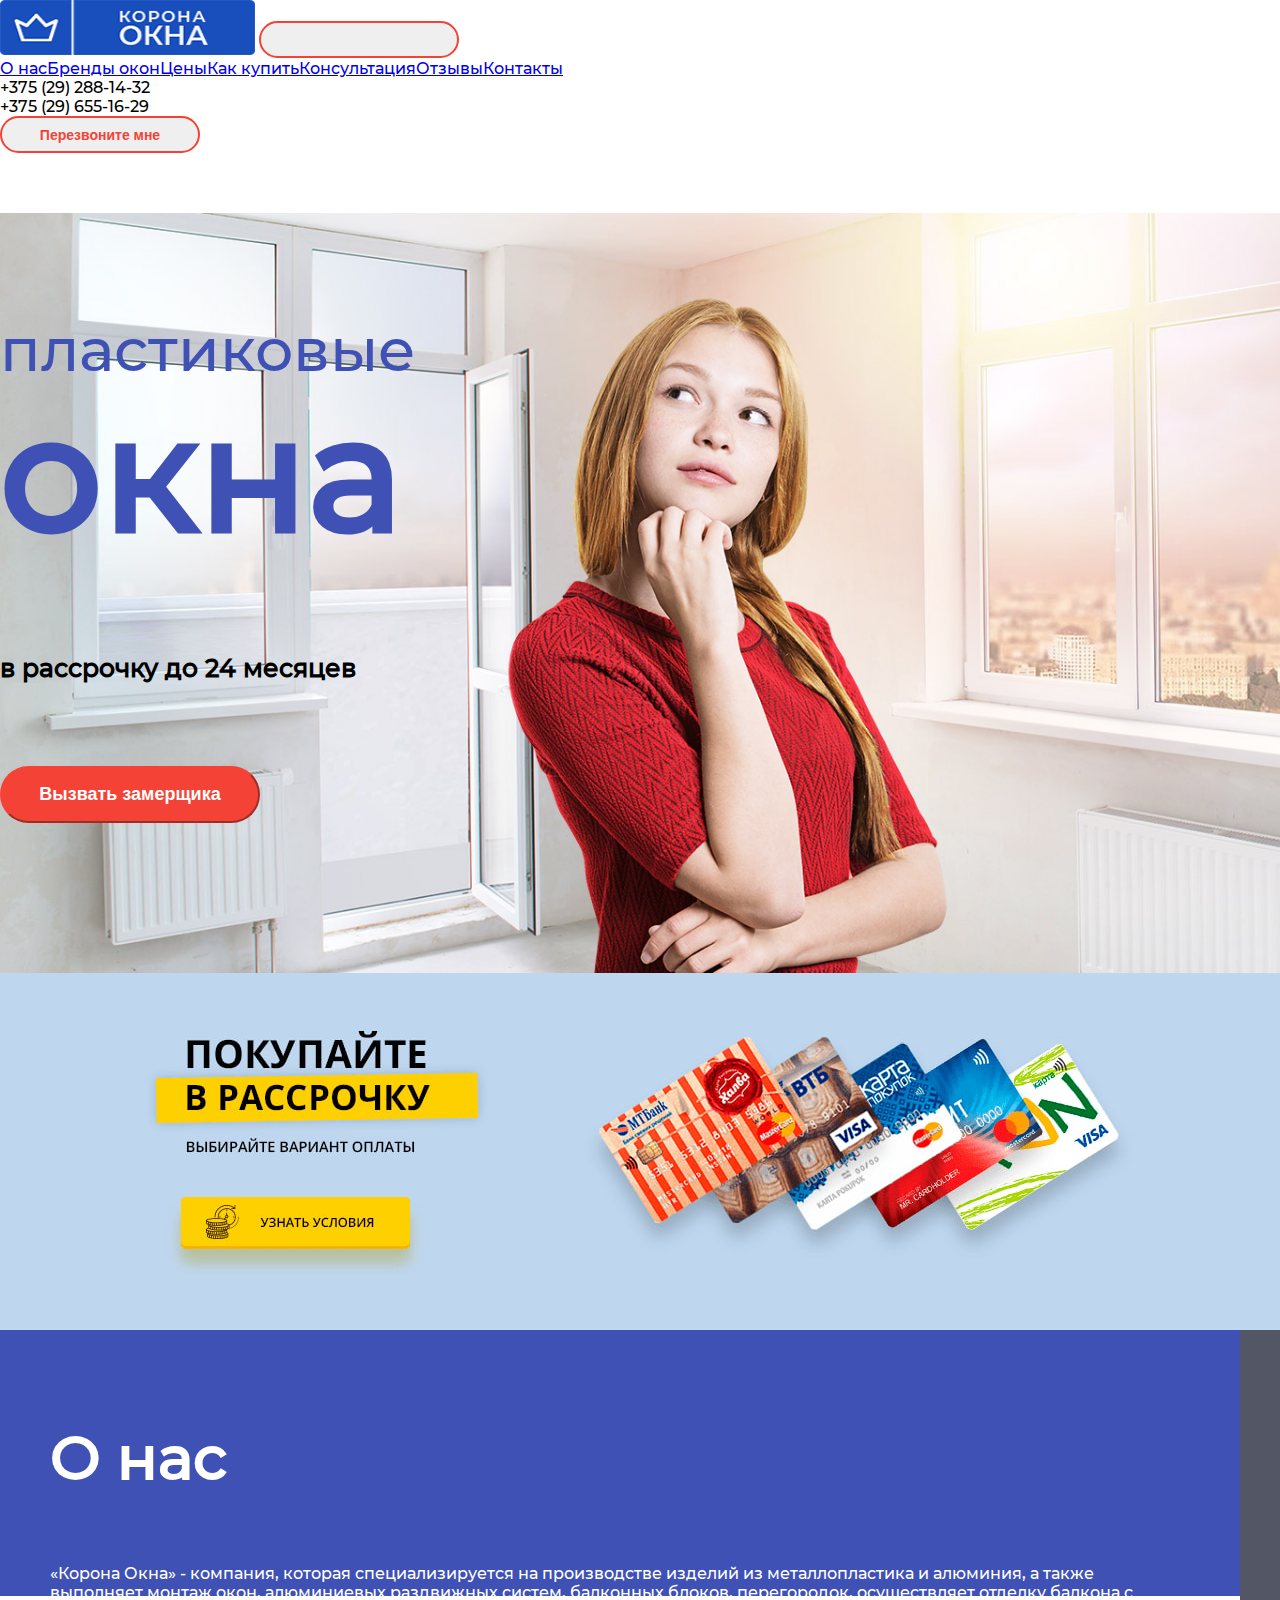
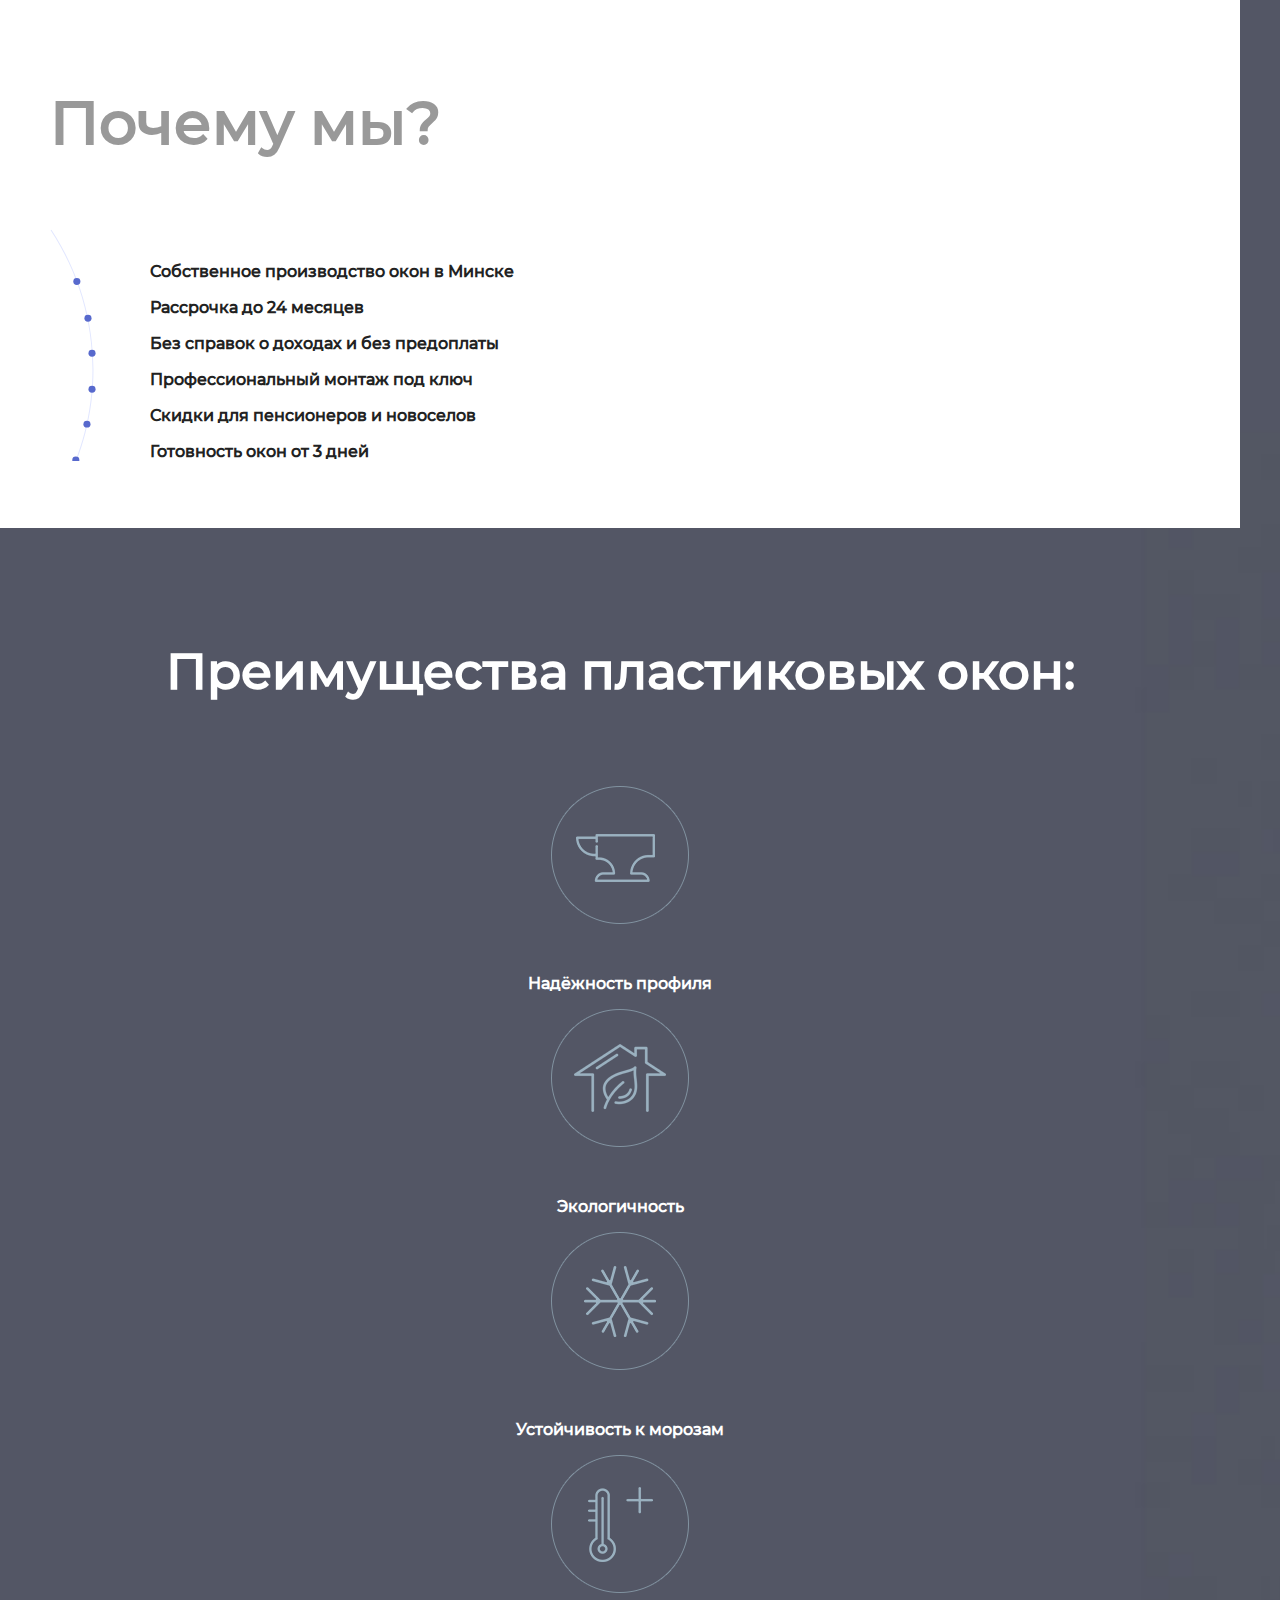
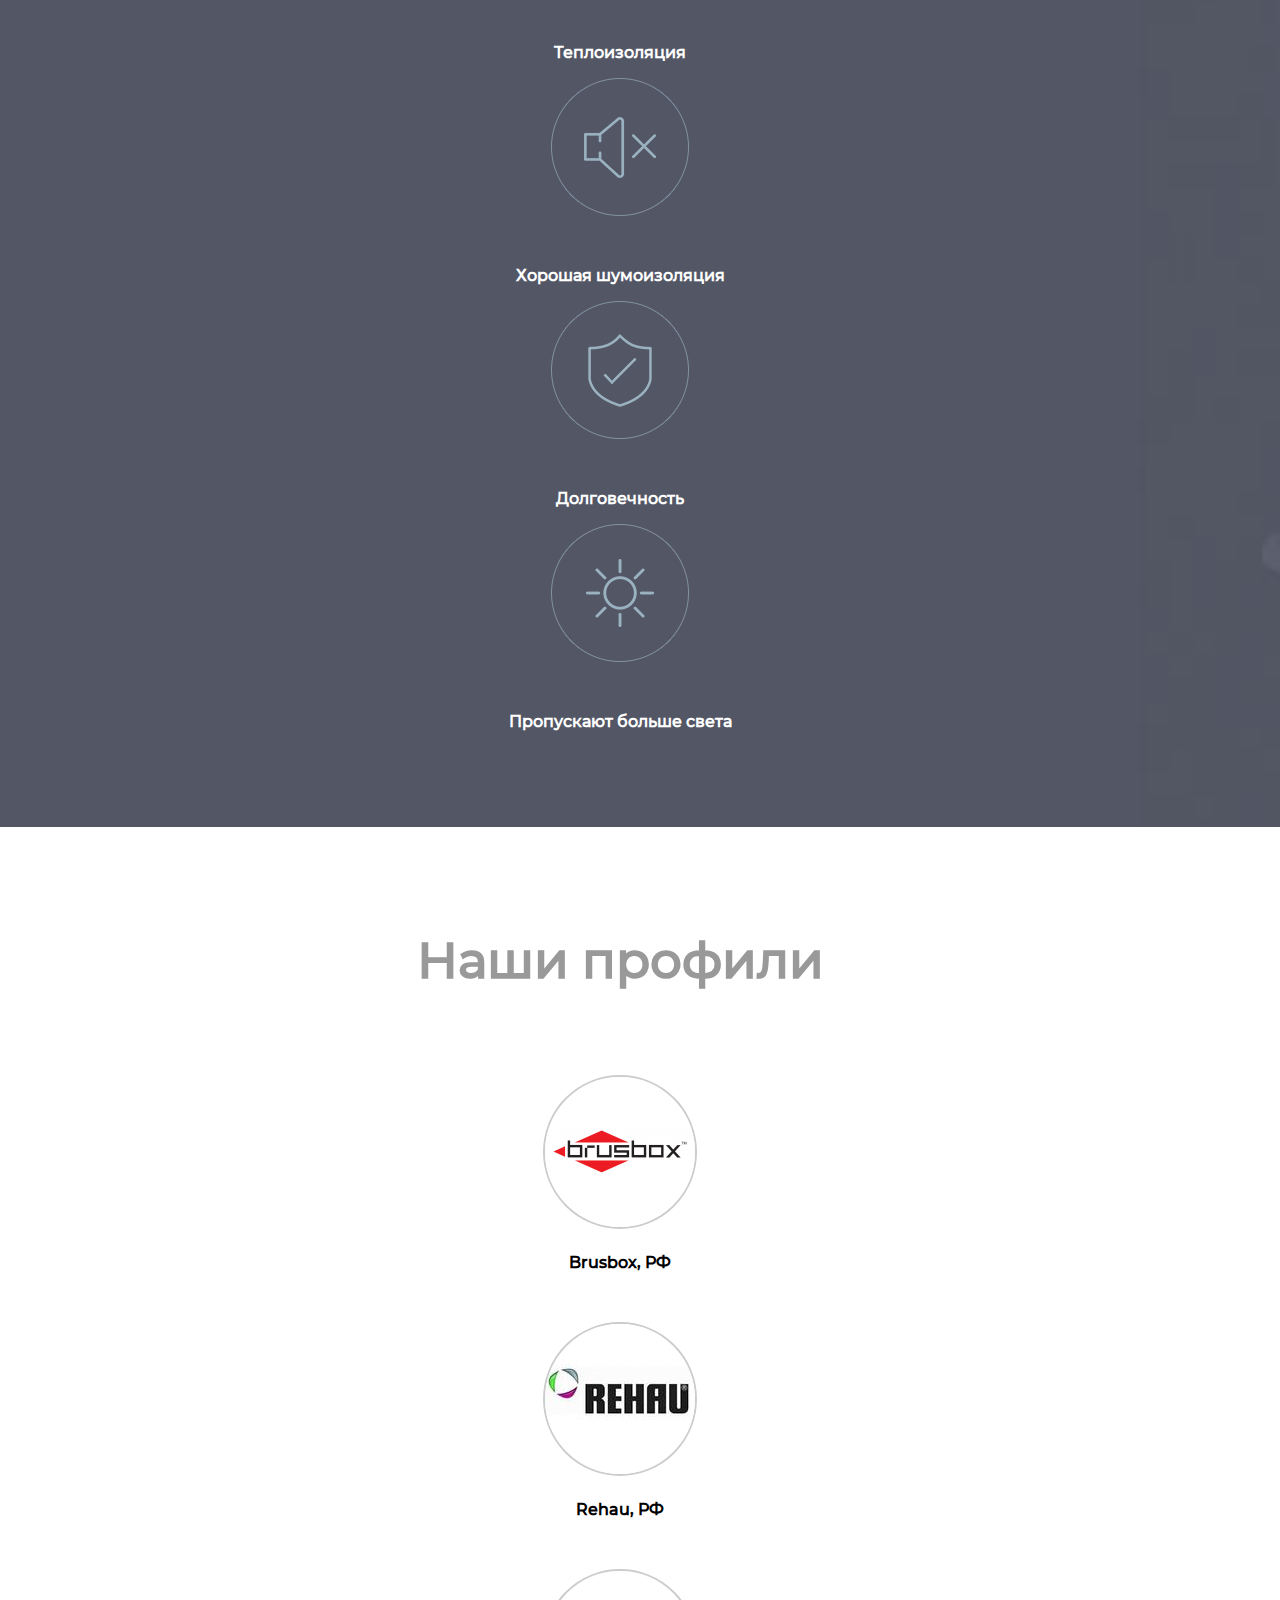
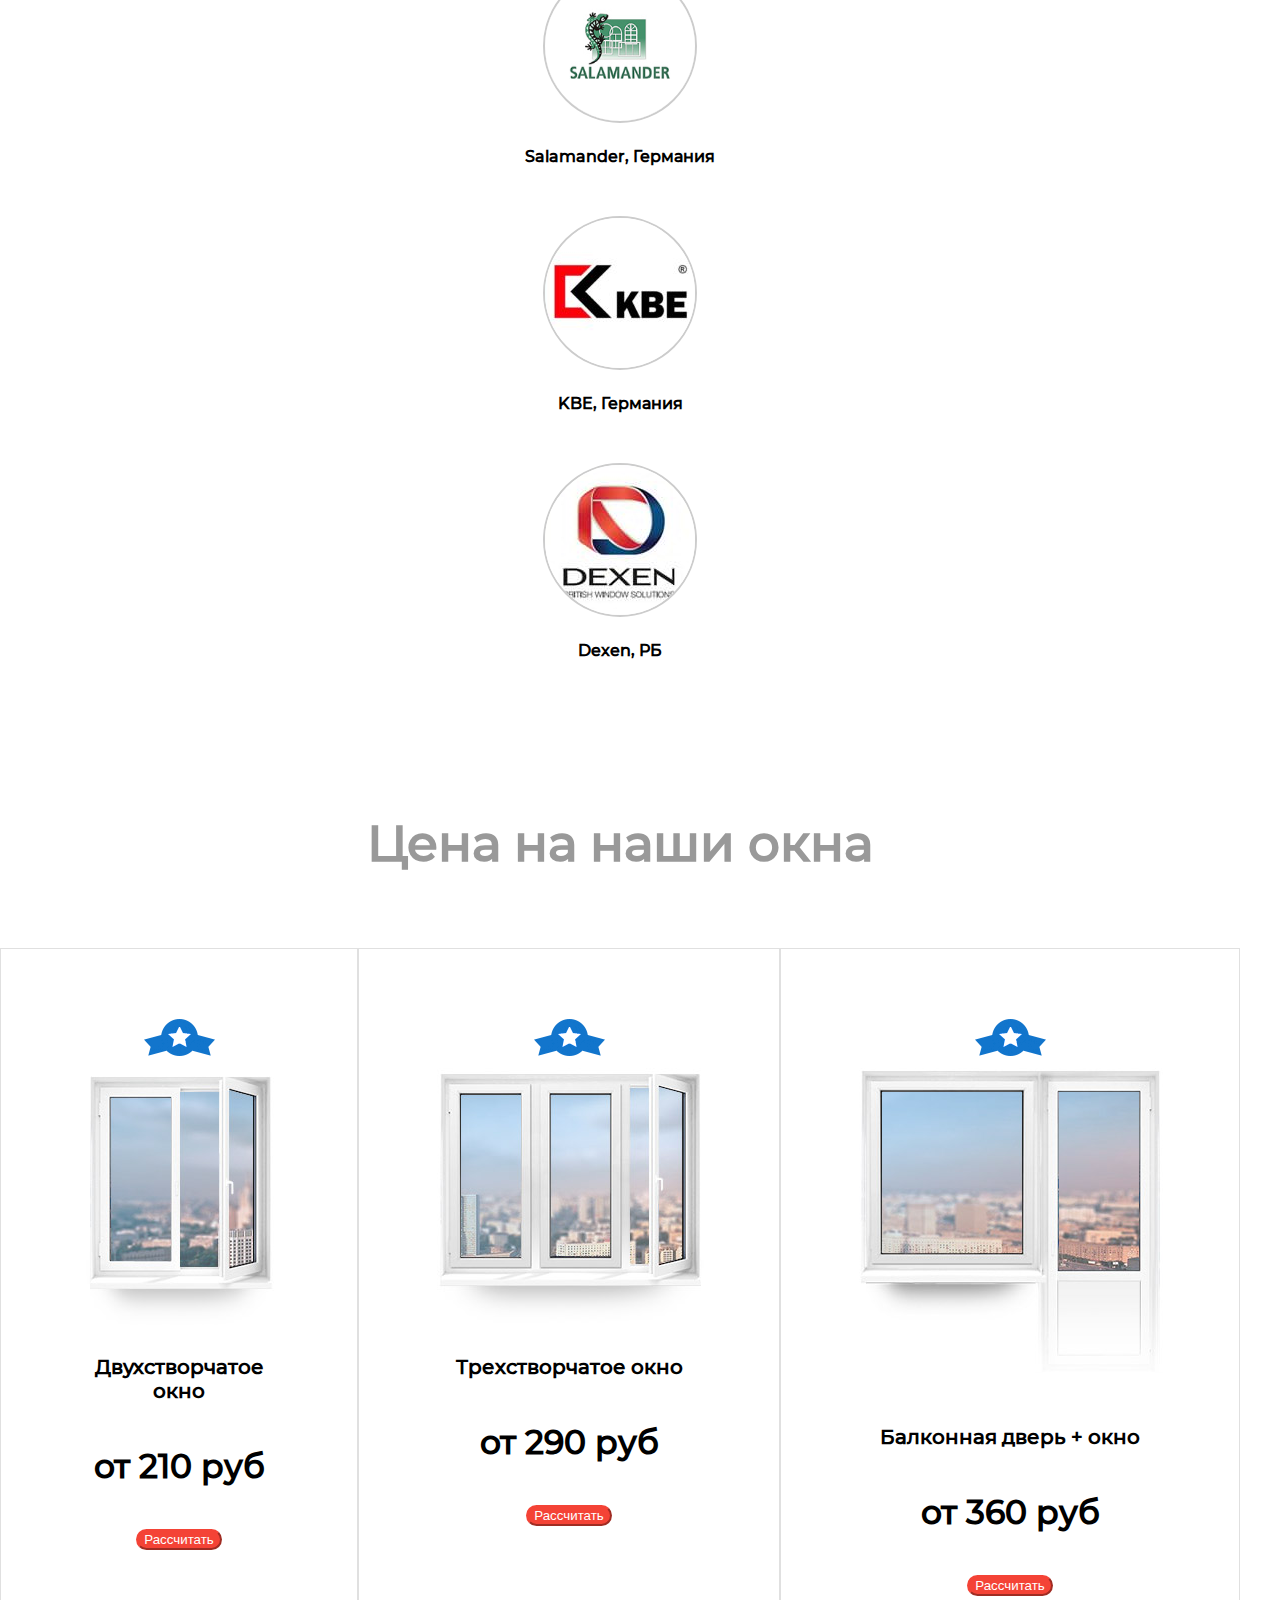
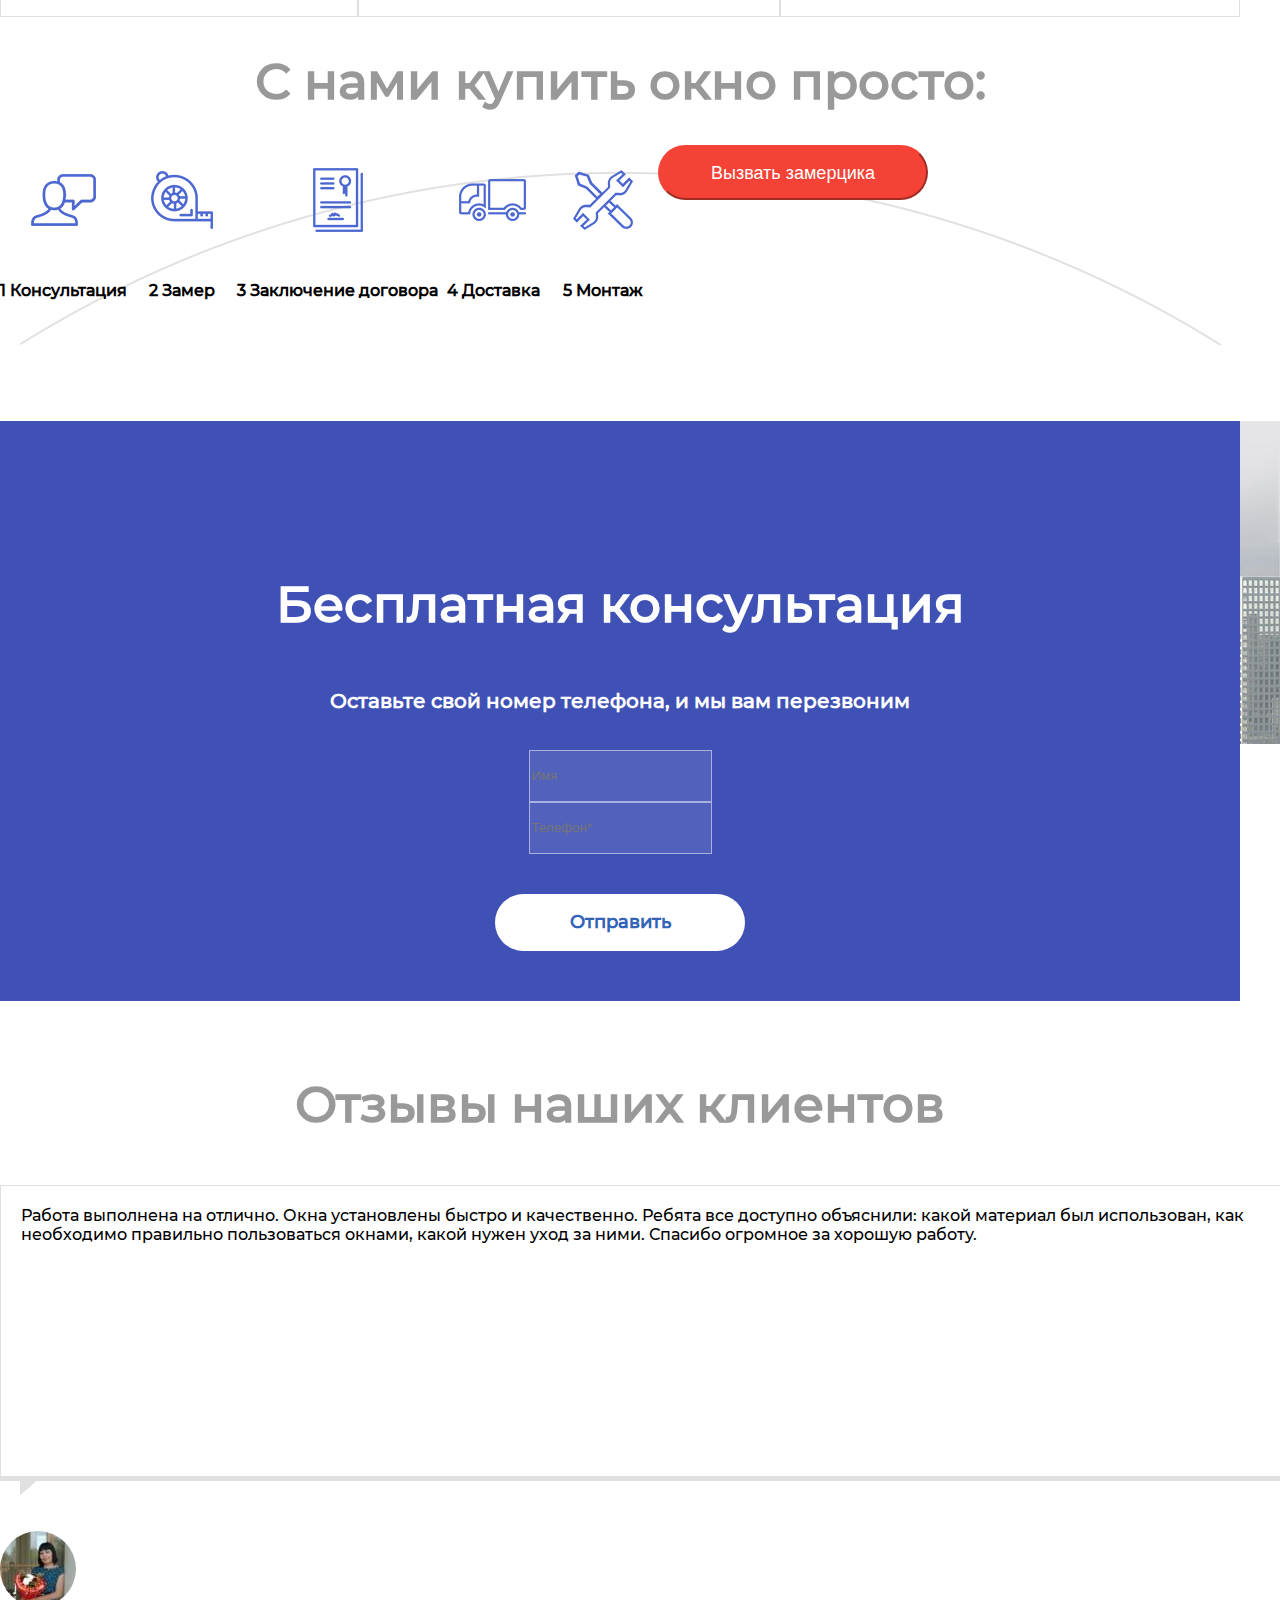
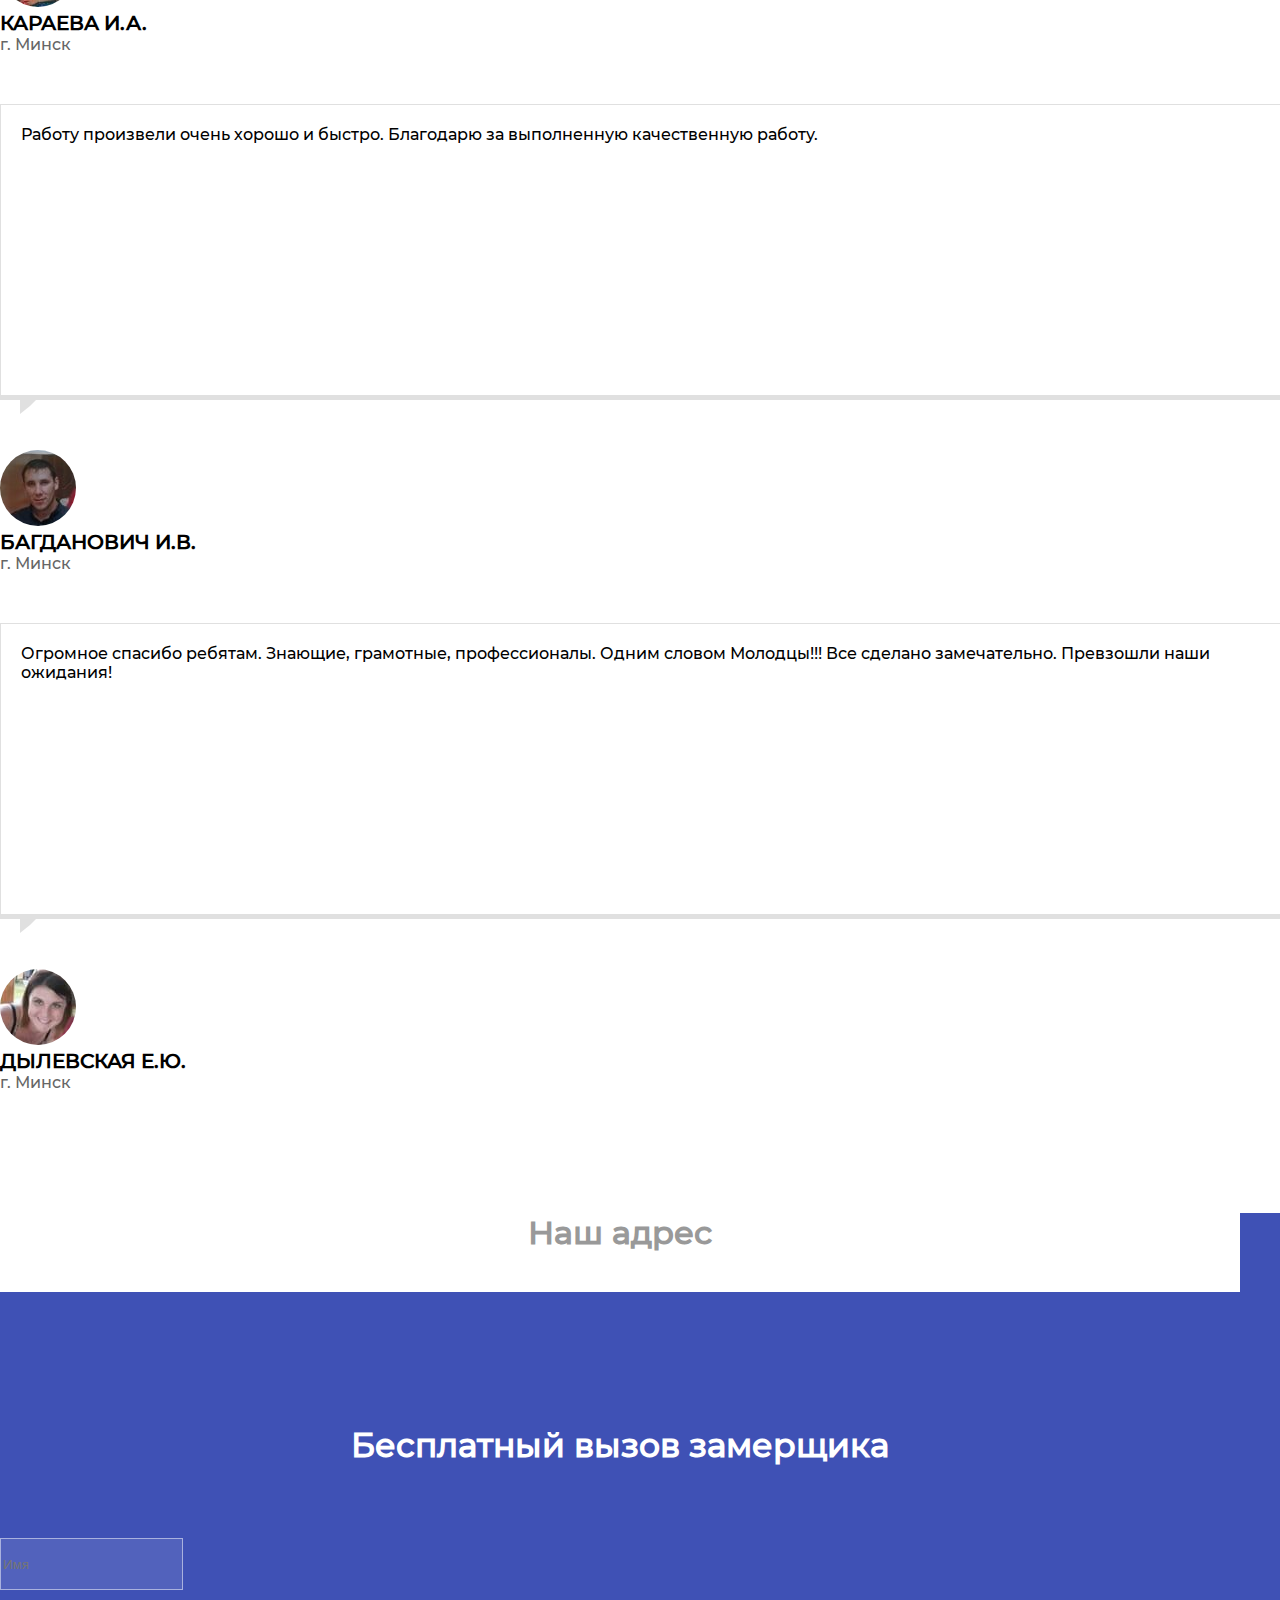
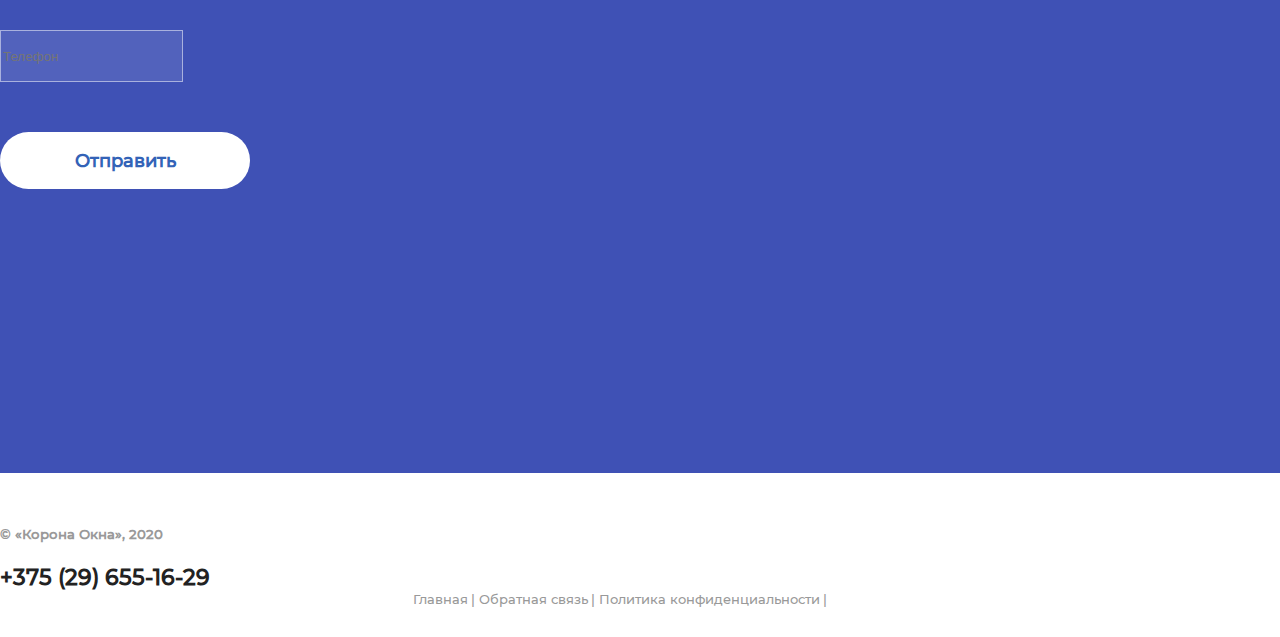
==== index.html @ e0714b8b "Добавил некоторые стили , поправил мобилку" ====
<!doctype html>
<html lang="ru">

<head>
    <!-- Required meta tags -->
    <meta charset="utf-8">
    <meta name="viewport" content="width=device-width, initial-scale=1, shrink-to-fit=no">

    <!-- Bootstrap CSS -->
    <link rel="stylesheet" href="https://stackpath.bootstrapcdn.com/bootstrap/4.5.0/css/bootstrap.min.css"
        integrity="sha384-9aIt2nRpC12Uk9gS9baDl411NQApFmC26EwAOH8WgZl5MYYxFfc+NcPb1dKGj7Sk" crossorigin="anonymous">
    <link rel="stylesheet" href="css/mainstyle.css">
    <link rel="stylesheet" href="/OwlCarousel2-2.3.4/dist/assets/owl.carousel.min.css">
    <link rel="stylesheet" href="/OwlCarousel2-2.3.4/dist/assets/owl.theme.default.min.css">
    <title>Окна ПВХ пластиковые купить в Минске в рассрочку, цены</title>
</head>

<body>
    <header class="nav_bar">
        <div class="container">
            <nav class="navbar fixed-top navbar-expand-lg navbar-light bg-light">
                <a class="navbar-brand" href="#"><img src="img/logos/header_logo.png" id="navbar_logo"></a>
                <button class="navbar-toggler" type="button" data-toggle="collapse" data-target="#navbarNavAltMarkup"
                    aria-controls="navbarNavAltMarkup" aria-expanded="false" aria-label="Toggle navigation">
                    <span class="navbar-toggler-icon"></span>
                </button>
                <div class="collapse navbar-collapse" id="navbarNavAltMarkup">
                    <div class="row navbar-nav">
                        <div class="col-md-12 nav_bar__set">
                            <a class="nav-item nav-link active" href="#">О нас</a>
                            <a class="nav-item nav-link" href="#">Бренды окон</a>
                            <a class="nav-item nav-link" href="#">Цены</a>
                            <a class="nav-item nav-link" href="#">Как купить</a>
                            <a class="nav-item nav-link" href="#">Консультация</a>
                            <a class="nav-item nav-link" href="#">Отзывы</a>
                            <a class="nav-item nav-link" href="#">Контакты</a>
                        </div>
                    </div>
                    <div class="row">
                        <div class="col-md nav_bar__tel_set">
                            <span>+375 (29) 288-14-32</span>
                            <span>+375 (29) 655-16-29</span>
                        </div>
                        <div class="col-md">
                            <button type="button" class="btn">Перезвоните мне</button>
                        </div>
                    </div>
                </div>
        </div>
        </nav>
        </div>
    </header>
    <header class="header">
        <div class="container">
            <div class="row">
                <div class="col-md-6"></div>
                <div class="col-md-6">
                    <h3>пластиковые</h3>
                    <h1>окна</h1>
                    <h4>в рассрочку до 24 месяцев</h4>
                    <button type="button" class="btn">Вызвать замерщика</button>
                </div>
            </div>
        </div>
    </header>
    <section class="cards">
        <div class="container">
            <div class="row">
                <div class="col-md-12"><img class="img-fluid" src="img/bg/cards.jpg"></div>
            </div>
        </div>
    </section>
    <section class="aboutus">
        <div class="container">
            <div class="row justify-content-center aboutus__block">
                <div class="col-md-6 aboutus__left_section">
                    <h1>О нас</h1>
                    <p>«Корона Окна» - компания, которая специализируется на производстве изделий из металлопластика и
                        алюминия, а также выполняет монтаж окон, алюминиевых раздвижных систем, балконных блоков,
                        перегородок, осуществляет отделку балкона с утеплением и крышей.</p>
                    <p>Благодаря нам установить современные оконные, дверные системы или купить балконную раму сегодня
                        доступно каждому.</p>
                    <p>Наши специалисты помогут сделать оптимальный выбор оконного профиля, разработают проект оконной
                        системы специально для вашего дома.</p>
                </div>
                <div class="col-md-6 aboutus__right_section">
                    <h1>Почему мы?</h1>
                    <ul>
                        <li>Собственное производство окон в Минске</li>
                        <li>Рассрочка до 24 месяцев</li>
                        <li>Без справок о доходах и без предоплаты</li>
                        <li>Профессиональный монтаж под ключ</li>
                        <li>Скидки для пенсионеров и новоселов</li>
                        <li>Готовность окон от 3 дней</li>
                    </ul>
                </div>
            </div>
            <h1 id="advantages_title">Преимущества пластиковых окон:</h1>
            <div class="row advantages">
                <div class="col-md"><img class="img-fluid" src="img/icons/about_us/plus-1.png">
                    <h3>Надёжность профиля</h3>
                </div>
                <div class="col-md"><img class="img-fluid" src="img/icons/about_us/plus-2.png">
                    <h3>Экологичность</h3>
                </div>
                <div class="col-md"><img class="img-fluid" src="img/icons/about_us/plus-3.png">
                    <h3>Устойчивость к морозам</h3>
                </div>
                <div class="col-md"><img class="img-fluid" src="img/icons/about_us/plus-4.png">
                    <h3>Теплоизоляция</h3>
                </div>
                <div class="col-md"><img class="img-fluid" src="img/icons/about_us/plus-5.png">
                    <h3>Хорошая шумоизоляция</h3>
                </div>
                <div class="col-md"><img class="img-fluid" src="img/icons/about_us/plus-6.png">
                    <h3>Долговечность</h3>
                </div>
                <div class="col-md"><img class="img-fluid" src="img/icons/about_us/plus-7.png">
                    <h3>Пропускают больше света</h3>
                </div>
            </div>
        </div>
    </section>
    <section class="profiles">
        <div class="container">
            <h1>Наши профили</h1>
            <div class="row profiles__logos">
                <script>
                    $(document).ready(function () {
                        $(".owl-carousel").owlCarousel();
                    });
                </script>
                <div class="col-md"><img class="img-fluid" src="img/icons/profiles/preview-logo-brusbox.png">
                    <h4>Brusbox, РФ</h4>
                </div>
                <div class="col-md"><img class="img-fluid" src="img/icons/profiles/truby-dlya-otopleniya-rehau.jpg">
                    <h4>Rehau, РФ</h4>
                </div>
                <div class="col-md"><img class="img-fluid" src="img/icons/profiles/salamander.svg">
                    <h4>Salamander, Германия</h4>
                </div>
                <div class="col-md"><img class="img-fluid" src="img/icons/profiles/kbe-logo-150x150.jpg">
                    <h4>KBE, Германия</h4>
                </div>
                <div class="col-md"><img class="img-fluid"
                        src="img/icons/profiles/20180665_1416512525100496_4392438890133192704_a.jpg">
                    <h4>Dexen, РБ</h4>
                </div>
            </div>
        </div>

    </section>
    <section class="prices">
        <div class="container">
            <h1>Цена на наши окна</h1>
            <div class="row prices__windows">
                <div class="col-md m-4"><img class="img-fluid" src="img/icons/windows/window-ico.png">
                    <img class="img-fluid" src="img/icons/windows/window-1.jpg">
                    <h4>Двухстворчатое окно</h4>
                    <h3>от 210 руб</h3>
                    <button type="button" class="btn">Рассчитать</button>
                </div>
                <div class="col-md m-4">
                    <img class="img-fluid" src="img/icons/windows/window-ico.png">
                    <img class="img-fluid" src="img/icons/windows/window-2.jpg">
                    <h4>Трехстворчатое окно</h4>
                    <h3>от 290 руб</h3>
                    <button type="button" class="btn">Рассчитать</button>
                </div>
                <div class="col-md m-4">
                    <img class="img-fluid" src="img/icons/windows/window-ico.png">
                    <img class="img-fluid" src="img/icons/windows/window-3.jpg">
                    <h4>Балконная дверь + окно</h4>
                    <h3>от 360 руб</h3>
                    <button type="button" class="btn">Рассчитать</button>
                </div>
            </div>
        </div>
    </section>
    <section class="easybuy">
        <div class="container">
            <h1>С нами купить окно просто:</h1>
            <div class="row">
                <div class="col-md"><img class="img-fluid" src="img/icons/easybuy/step-1.png">
                    <h4>1 Консультация</h4>
                </div>
                <div class="col-md"><img class="img-fluid" src="img/icons/easybuy/step-2.png">
                    <h4>2 Замер</h4>
                </div>
                <div class="col-md"><img class="img-fluid" src="img/icons/easybuy/step-3.png">
                    <h4>3 Заключение договора</h4>
                </div>
                <div class="col-md"><img class="img-fluid" src="img/icons/easybuy/step-4.png">
                    <h4>4 Доставка</h4>
                </div>
                <div class="col-md"><img class="img-fluid" src="img/icons/easybuy/step-5.png">
                    <h4>5 Монтаж</h4>
                </div>
                <div class="col-md-12"><button type="button" class="btn" id="mastercall_btn">Вызвать замерцика</button>
                </div>
            </div>
        </div>
    </section>
    <section class="consult_form">
        <div class="container">
            <div class="row consult_form__bg">
                <div class="col-md-12 consult_form__pos">
                    <h1>Бесплатная консультация</h1>
                    <h2>Оставьте свой номер телефона, и мы вам перезвоним</h2>
                    <form>
                        <div class="row justify-content-center">
                            <div class="col-md-5">
                                <input type="text" class="form-control" placeholder="Имя">
                            </div>
                            <div class="col-md-5">
                                <input type="text" class="form-control" placeholder="Телефон*">
                            </div>
                        </div>
                        <button type="button" class="btn">Отправить</button>
                    </form>
                </div>
            </div>
        </div>
    </section>
    <section class="feedback">
        <div class="container">
            <h1>Отзывы наших клиентов</h1>
            <div class="row justify-content-center">
                <div class="col-md-4">
                    <div class="box sb3">Работа выполнена на отлично. Окна установлены быстро и качественно. Ребята все
                        доступно объяснили: какой материал был использован, как необходимо правильно пользоваться
                        окнами, какой нужен уход за ними. Спасибо огромное за хорошую работу.</div>
                    <div class="row">
                        <div class="col-md-3"><img class="img-fluid" src="img/icons/feedback/1.jpg"></div>
                        <div class="col-md-9 feedback__description">
                            <span class="feedback__name">КАРАЕВА И.А.</span>
                            <span class="feedback__region">г. Минск</span>
                        </div>
                    </div>
                </div>
                <div class="col-md-4">
                    <div class="box sb3">Работу произвели очень хорошо и быстро. Благодарю за выполненную качественную
                        работу.</div>
                    <div class="row">
                        <div class="col-md-3"><img class="img-fluid" src="img/icons/feedback/2.jpg"></div>
                        <div class="col-md-9 feedback__description">
                            <span class="feedback__name">БАГДАНОВИЧ И.В.</span>
                            <span class="feedback__region">г. Минск</span>
                        </div>
                    </div>
                </div>
                <div class="col-md-4">
                    <div class="box sb3">Огромное спасибо ребятам. Знающие, грамотные, профессионалы. Одним словом
                        Молодцы!!! Все сделано замечательно. Превзошли наши ожидания!</div>
                    <div class="row">
                        <div class="col-md-3"><img class="img-fluid" src="img/icons/feedback/3.jpg"></div>
                        <div class="col-md-9 feedback__description">
                            <span class="feedback__name">ДЫЛЕВСКАЯ Е.Ю.</span>
                            <span class="feedback__region">г. Минск</span>
                        </div>
                    </div>
                </div>
            </div>
        </div>
    </section>
    <section class="address">
        <div class="container">
            <h1>Наш адрес</h1>
            <div class="row address__form">
                <div class="col-md-4 address__form_side">
                    <form>
                        <h3>Бесплатный вызов замерщика</h3>
                        <div class="form-group">
                            <input type="text" class="form-control" id="formGroupExampleInput" placeholder="Имя">
                        </div>
                        <div class="form-group">
                            <input type="text" class="form-control" id="formGroupExampleInput2" placeholder="Телефон">
                        </div>
                        <button type="button" class="btn">Отправить</button>
                    </form>
                </div>
                <div class="col-md-8">
                    <iframe
                        src="https://yandex.ru/map-widget/v1/?um=constructor%3A713cf26c51fda23c72c14a74e80ae25c9357d1759ecd831e3241382a3a9cece6&amp;source=constructor"
                        width="100%" height="100%" frameborder="0"></iframe>
                </div>
            </div>
        </div>
    </section>
    <footer class="footer">
        <div class="container">
            <div class="row">
                <div class="col-md-4">
                    <h5>© «Корона Окна», 2020</h5>
                </div>
                <div class="col-md-5"><span class="footer__number">+375 (29) 655-16-29</span></div>
                <div class="col-md-3 footer__nav">
                    <span>Главная</span>
                    <span>Обратная связь</span>
                    <span>Политика конфиденциальности</span>
                </div>
            </div>
        </div>
    </footer>

    <!-- Optional JavaScript -->
    <!-- jQuery first, then Popper.js, then Bootstrap JS -->
    <script src="https://code.jquery.com/jquery-3.5.1.slim.min.js"
        integrity="sha384-DfXdz2htPH0lsSSs5nCTpuj/zy4C+OGpamoFVy38MVBnE+IbbVYUew+OrCXaRkfj"
        crossorigin="anonymous"></script>
    <script src="https://cdn.jsdelivr.net/npm/popper.js@1.16.0/dist/umd/popper.min.js"
        integrity="sha384-Q6E9RHvbIyZFJoft+2mJbHaEWldlvI9IOYy5n3zV9zzTtmI3UksdQRVvoxMfooAo"
        crossorigin="anonymous"></script>
    <script src="https://stackpath.bootstrapcdn.com/bootstrap/4.5.0/js/bootstrap.min.js"
        integrity="sha384-OgVRvuATP1z7JjHLkuOU7Xw704+h835Lr+6QL9UvYjZE3Ipu6Tp75j7Bh/kR0JKI"
        crossorigin="anonymous"></script>
    <script src="/OwlCarousel2-2.3.4/docs_src/assets/vendors/jquery.min.js"></script>
    <script src="/OwlCarousel2-2.3.4/dist/owl.carousel.min.js"></script>
</body>

</html>
---- css/mainstyle.css ----
body {
  margin: 0 auto;
  font-family: Montserrat;
  font-style: normal;
}

.container {
  max-width: 1240px;
  width: 100%;
}

.header {
  max-height: 700px;
  height: 100%;
  padding-bottom: 0;
  background: url(./../img/bg/headerbg.jpg);
  background-size: cover;
  background-repeat: no-repeat;
}

.cards {
  background: #bed7ef;
  padding-bottom: 200px;
}

.aboutus {
  margin-top: 0;
  background: url(./../img/bg/windowbg.jpg);
  background-size: cover;
  background-repeat: no-repeat;
}

.consult_form {
  background: url(./../img/bg/citybg.jpg) no-repeat;
  background-size: 100%;
}

.address {
  background: #3F51B5 no-repeat;
  background-position-y: top 50%;
}

@media screen and (max-width: 769px) {
  .cards {
    padding-bottom: 0px;
  }
}

@font-face {
  font-family: "Montserrat";
  src: url("../fonts/Montserrat-Medium.ttf") format("truetype");
  font-style: normal;
  font-weight: normal;
}

.nav-item .nav-link {
  padding: 0;
}

#navbar_logo {
  width: 255px;
  height: 55px;
}

.nav_bar__set {
  display: -webkit-box;
  display: -ms-flexbox;
  display: flex;
  -webkit-box-orient: horizontal;
  -webkit-box-direction: normal;
      -ms-flex-direction: row;
          flex-direction: row;
}

.nav_bar__tel_set {
  display: -webkit-box;
  display: -ms-flexbox;
  display: flex;
  -webkit-box-orient: vertical;
  -webkit-box-direction: normal;
      -ms-flex-direction: column;
          flex-direction: column;
}

.nav_bar button {
  width: 200px;
  height: 37px;
  color: #f44336;
  font-size: 14px;
  font-weight: 600;
  text-decoration: none;
  border: 2px solid;
  border-radius: 100px;
}

.nav_bar button:hover {
  color: #fff;
  background: #f44336;
  font-size: 14px;
  font-weight: 600;
  text-decoration: none;
  border: 2px solid;
  border-radius: 100px;
}

@media screen and (max-width: 380px) {
  #navbar_logo {
    width: 130px;
    height: 30px;
  }
}

.header {
  font-family: Montserrat;
  padding-bottom: 150px;
}

.header h3 {
  padding-top: 100px;
  font-size: 60px;
  font-weight: 400;
  color: #3F51B5;
}

.header h1 {
  font-size: 160px;
  font-weight: 900;
  margin-top: -70px;
  color: #3F51B5;
}

.header h4 {
  margin-top: -25px;
  font-size: 25px;
  font-weight: bold;
}

.header button {
  margin-top: 50px;
  width: 260px;
  height: 57px;
  border-radius: 100px;
  color: #ffffff;
  background-color: #F44336;
  border-color: #F44336;
  font-size: 18px;
  font-weight: 600;
}

.header button:hover {
  width: 260px;
  height: 57px;
  border-radius: 100px;
  color: #ffffff;
  background-color: #F44336;
  border-color: #F44336;
  font-size: 18px;
  font-weight: 600;
  -webkit-box-shadow: 0 0 25px #a94444b6;
          box-shadow: 0 0 25px #a94444b6;
}

@media screen and (max-width: 1100px) {
  .header {
    font-family: Montserrat;
  }
  .header h3 {
    padding-top: 10%;
    font-size: 45px;
    font-weight: 400;
    color: #3F51B5;
  }
  .header h1 {
    font-size: 100px;
    font-weight: 900;
    margin-top: -30px;
    color: #3F51B5;
  }
  .header h4 {
    font-size: 20px;
    font-weight: bold;
  }
  .header button {
    width: 240px;
    height: 50px;
    border-radius: 100px;
    color: #ffffff;
    background-color: #F44336;
    border-color: #F44336;
    font-size: 16px;
    font-weight: 600;
  }
}

@media screen and (max-width: 1105px) {
  .header {
    font-family: Montserrat;
  }
  .header h3 {
    padding-top: 100px;
    font-size: 40px;
    font-weight: 400;
    color: #3F51B5;
    padding-bottom: 0px;
  }
  .header h1 {
    font-size: 90px;
    font-weight: 900;
    margin-top: 0px;
    color: #3F51B5;
  }
  .header h4 {
    font-size: 20px;
    font-weight: bold;
  }
}

@media screen and (max-width: 847px) {
  .header {
    font-family: Montserrat;
  }
  .header h3 {
    padding-top: 100px;
    font-size: 32px;
    font-weight: 400;
    color: #3F51B5;
    padding-bottom: 0px;
  }
  .header h1 {
    font-size: 60px;
    font-weight: 900;
    margin-top: 0px;
    color: #3F51B5;
  }
  .header h4 {
    font-size: 16px;
    font-weight: bold;
  }
}

.cards {
  text-align: center;
}

.aboutus__left_section {
  margin-top: -180px;
  padding: 50px;
  background: #3F51B5;
  color: white;
}

.aboutus__left_section h1 {
  font-weight: 900;
  font-size: 60px;
  margin-bottom: 70px;
}

.aboutus__right_section {
  margin-top: -180px;
  padding: 50px;
  background: white;
  color: #999999;
}

.aboutus__right_section h1 {
  font-weight: 900;
  font-size: 60px;
  margin-bottom: 70px;
}

.aboutus__right_section ul {
  padding-top: 33px;
  list-style: none;
  background: url(./../img/bg/list-dots.svg) no-repeat;
}

.aboutus__right_section ul li {
  font-family: Montserrat;
  font-size: 16px;
  margin-bottom: 17px;
  padding-left: 60px;
  color: #222222;
  font-weight: bolder;
}

#advantages_title {
  padding-top: 80px;
  padding-bottom: 50px;
  text-align: center;
  font-family: Montserrat;
  color: #fff;
  font-size: 50px;
  font-weight: 900;
}

.advantages {
  text-align: center;
  font-family: Montserrat;
  padding-bottom: 80px;
}

.advantages img {
  padding-bottom: 30px;
}

.advantages h3 {
  font-size: 16px;
  color: #fff;
  font-weight: 600;
}

@media screen and (max-width: 769px) {
  .aboutus__left_section {
    margin-top: 0px;
    padding: 20px;
    background: #3F51B5;
    color: white;
  }
  .aboutus__left_section h1 {
    font-weight: 900;
    font-size: 35px;
    margin-bottom: 35px;
  }
  .aboutus__right_section {
    margin-top: 0px;
    padding: 20px;
    background: white;
    color: #999999;
  }
  .aboutus__right_section h1 {
    font-weight: 900;
    font-size: 35px;
    margin-bottom: 35px;
  }
  .aboutus__right_section ul {
    padding-top: 33px;
    list-style: none;
    background: url(./../img/bg/list-dots.svg) no-repeat;
  }
  .aboutus__right_section ul li {
    font-family: Montserrat;
    font-size: 16px;
    margin-bottom: 17px;
    padding-left: 30px;
    color: #222222;
    font-weight: bolder;
  }
  #advantages_title {
    padding-top: 80px;
    padding-bottom: 50px;
    text-align: center;
    font-family: Montserrat;
    color: #fff;
    font-size: 30px;
    font-weight: 900;
  }
  .advantages {
    font-family: Montserrat;
    padding-bottom: 80px;
  }
  .advantages .col-md {
    display: -webkit-box;
    display: -ms-flexbox;
    display: flex;
    -webkit-box-orient: horizontal;
    -webkit-box-direction: normal;
        -ms-flex-direction: row;
            flex-direction: row;
    -webkit-box-pack: start;
        -ms-flex-pack: start;
            justify-content: start;
  }
  .advantages .col-md img {
    width: 80px;
    height: 100px;
    display: -webkit-inline-box;
    display: -ms-inline-flexbox;
    display: inline-flex;
    padding-bottom: 30px;
  }
  .advantages .col-md h3 {
    padding-left: 20px;
    -webkit-box-align: center;
        -ms-flex-align: center;
            align-items: center;
    display: -webkit-inline-box;
    display: -ms-inline-flexbox;
    display: inline-flex;
    font-size: 16px;
    color: #fff;
    font-weight: 600;
  }
}

.profiles {
  text-align: center;
}

.profiles h1 {
  font-family: Montserrat;
  color: #999999;
  font-size: 50px;
  font-weight: 900;
  padding-top: 70px;
  padding-bottom: 50px;
}

.profiles__logos img {
  border: 2px solid #cccccc;
  border-radius: 1000px;
  width: 150px;
  height: 150px;
}

.profiles__logos h4 {
  font-family: Montserrat;
  font-size: 16px;
  font-weight: 600;
  margin: 20px auto 50px auto;
}

@media screen and (max-width: 769px) {
  .profiles {
    text-align: center;
  }
  .profiles h1 {
    font-family: Montserrat;
    color: #999999;
    font-size: 40px;
    font-weight: 900;
    padding-top: 70px;
    padding-bottom: 50px;
  }
  .profiles__logos img {
    border: 2px solid #cccccc;
    border-radius: 1000px;
    width: 150px;
    height: 150px;
  }
  .profiles__logos h4 {
    font-family: Montserrat;
    font-size: 16px;
    font-weight: 600;
    margin: 20px auto 50px auto;
  }
}

.prices {
  padding-top: 70px;
  font-family: Montserrat;
  text-align: center;
}

.prices h1 {
  padding-bottom: 40px;
  color: #999999;
  font-size: 50px;
  font-weight: 900;
}

.prices__windows {
  display: -webkit-box;
  display: -ms-flexbox;
  display: flex;
  text-align: center;
}

.prices__windows .col-md {
  padding: 70px 70px 20px 70px;
  border: 1px solid #e0e0e0;
}

.prices__windows .col-md h4 {
  -webkit-box-align: end;
      -ms-flex-align: end;
          align-items: flex-end;
  font-size: 20px;
  font-weight: 900;
  padding-bottom: 10px;
}

.prices__windows .col-md h3 {
  -webkit-box-align: end;
      -ms-flex-align: end;
          align-items: flex-end;
  font-size: 33px;
  font-weight: 600;
  padding-bottom: 10px;
}

.prices__windows .col-md button {
  -webkit-box-align: end;
      -ms-flex-align: end;
          align-items: flex-end;
  border-radius: 100px;
  color: #ffffff;
  background-color: #F44336;
  border-color: #F44336;
}

.prices__windows .col-md button:hover {
  border-radius: 100px;
  color: #ffffff;
  background-color: #F44336;
  border-color: #F44336;
  -webkit-box-shadow: 0 0 25px #a94444b6;
          box-shadow: 0 0 25px #a94444b6;
}

.prices__windows .col-md:hover {
  padding: 70px 70px 20px 70px;
  -webkit-box-shadow: 0 0 10px #0000003e;
          box-shadow: 0 0 10px #0000003e;
}

@media screen and (max-width: 1000px) {
  .prices {
    font-family: Montserrat;
    text-align: center;
  }
  .prices h1 {
    color: #999999;
    font-size: 50px;
    font-weight: 900;
  }
  .prices__windows {
    display: -webkit-box;
    display: -ms-flexbox;
    display: flex;
    text-align: center;
  }
  .prices__windows .col-md {
    padding: 20px;
    border: 1px solid grey;
  }
  .prices__windows .col-md h4 {
    -webkit-box-align: end;
        -ms-flex-align: end;
            align-items: flex-end;
    font-size: 20px;
    font-weight: 900;
    padding-bottom: 10px;
  }
  .prices__windows .col-md h3 {
    -webkit-box-align: end;
        -ms-flex-align: end;
            align-items: flex-end;
    font-size: 33px;
    font-weight: 600;
    padding-bottom: 10px;
  }
  .prices__windows .col-md button {
    -webkit-box-align: end;
        -ms-flex-align: end;
            align-items: flex-end;
    border-radius: 100px;
    color: #ffffff;
    background-color: #F44336;
    border-color: #F44336;
  }
}

@media screen and (max-width: 769px) {
  .prices {
    font-family: Montserrat;
    text-align: center;
  }
  .prices h1 {
    color: #999999;
    font-size: 35px;
    font-weight: 900;
  }
  .prices h1__windows {
    display: -webkit-box;
    display: -ms-flexbox;
    display: flex;
    -webkit-box-orient: vertical;
    -webkit-box-direction: normal;
        -ms-flex-direction: column;
            flex-direction: column;
    text-align: center;
  }
  .prices h1 .col-md {
    padding: 20px;
    border: 1px solid #e0e0e0;
  }
  .prices h1 .col-md h4 {
    -webkit-box-align: end;
        -ms-flex-align: end;
            align-items: flex-end;
    font-size: 16px;
    font-weight: 900;
    padding-bottom: 10px;
  }
  .prices h1 .col-md h3 {
    -webkit-box-align: end;
        -ms-flex-align: end;
            align-items: flex-end;
    font-size: 25px;
    font-weight: 600;
    padding-bottom: 10px;
  }
  .prices h1 .col-md button {
    -webkit-box-align: end;
        -ms-flex-align: end;
            align-items: flex-end;
    border-radius: 100px;
    color: #ffffff;
    background-color: #F44336;
    border-color: #F44336;
  }
}

.easybuy {
  padding-bottom: 170px;
  text-align: center;
}

.easybuy h1 {
  color: #999999;
  font-size: 50px;
  font-weight: 900;
}

.easybuy .row {
  padding-bottom: 50px;
  background: url(./../img/icons/easybuy/listline.png) no-repeat 50% 50%;
  display: -webkit-box;
  display: -ms-flexbox;
  display: flex;
  -webkit-box-align: start;
      -ms-flex-align: start;
          align-items: flex-start;
}

.easybuy .row:nth-child(1) {
  display: -webkit-box;
  display: -ms-flexbox;
  display: flex;
  -ms-flex-item-align: end;
      align-self: flex-end;
}

.easybuy .row:nth-child(5) {
  display: -webkit-box;
  display: -ms-flexbox;
  display: flex;
  -ms-flex-item-align: end;
      align-self: flex-end;
}

.easybuy .row:nth-child(2) {
  display: -webkit-box;
  display: -ms-flexbox;
  display: flex;
  -ms-flex-item-align: center;
      align-self: center;
}

.easybuy .row:nth-child(4) {
  display: -webkit-box;
  display: -ms-flexbox;
  display: flex;
  -ms-flex-item-align: center;
      align-self: center;
}

.easybuy .row:nth-child(3) {
  display: -webkit-box;
  display: -ms-flexbox;
  display: flex;
  -ms-flex-item-align: start;
      align-self: start;
}

.easybuy .col-md {
  text-align: center;
  display: flexbox;
  -webkit-box-orient: vertical;
  -webkit-box-direction: normal;
      -ms-flex-direction: column;
          flex-direction: column;
}

#mastercall_btn {
  width: 270px;
  height: 55px;
  font-size: 18px;
  padding: 16px 32px;
  border-radius: 100px;
  color: #ffffff;
  background-color: #F44336;
  border-color: #F44336;
}

.consult_form {
  font-family: Montserrat;
  text-align: center;
  color: #fff;
}

.consult_form__bg {
  padding-top: 0px;
  padding-bottom: 50px;
  background: #3F51B5;
}

.consult_form__pos {
  margin-top: -120px;
  padding-top: 120px;
  background: #3F51B5;
}

.consult_form h1 {
  padding-bottom: 20px;
  font-size: 50px;
  font-weight: 900;
}

.consult_form h2 {
  padding-bottom: 20px;
  font-size: 20px;
  font-weight: 600;
}

.consult_form input {
  height: 48px;
  border-radius: 0px;
  border: 1px solid;
  border-color: rgba(255, 255, 255, 0.5) !important;
  background-color: rgba(255, 255, 255, 0.1);
  color: #fff;
}

.consult_form input:focus {
  background-color: rgba(255, 255, 255, 0.1);
  color: #fff;
}

.consult_form button {
  margin-top: 40px;
  width: 250px;
  height: 57px;
  border: 2px solid;
  border: none;
  cursor: pointer;
  color: #3363b7;
  font-family: 'Montserrat', sans-serif;
  font-size: 18px;
  font-weight: bold;
  border-radius: 100px;
  background: #ffffff;
}

.consult_form button:hover {
  widows: 260px;
  height: 57px;
  border: 2px solid;
  border-radius: 100px;
  color: #ffffff;
  background-color: #3363b7;
  border-color: #fff;
  font-size: 18px;
  font-weight: 600;
  -webkit-box-shadow: 0 0 25px #cec1c1b6;
          box-shadow: 0 0 25px #cec1c1b6;
}

@media screen and (max-width: 769px) {
  .consult_form {
    font-family: Montserrat;
    text-align: center;
    color: #fff;
  }
  .consult_form__bg {
    padding-top: 0px;
    padding-bottom: 50px;
    background: #3F51B5;
  }
  .consult_form__pos {
    margin-top: -120px;
    padding-top: 120px;
    background: #3F51B5;
  }
  .consult_form h1 {
    padding-bottom: 20px;
    font-size: 35px;
    font-weight: 900;
  }
  .consult_form h2 {
    padding-bottom: 20px;
    font-size: 20px;
    font-weight: 600;
  }
  .consult_form input {
    margin-bottom: 30px;
    height: 48px;
    border-radius: 0px;
    border: 1px solid;
    border-color: rgba(255, 255, 255, 0.5) !important;
    background-color: rgba(255, 255, 255, 0.1);
    color: #fff;
  }
  .consult_form button {
    margin-top: 40px;
    width: 250px;
    height: 57px;
    border: 2px solid;
    border: none;
    cursor: pointer;
    color: #3363b7;
    font-family: 'Montserrat', sans-serif;
    font-size: 18px;
    font-weight: bold;
    border-radius: 100px;
    background: #ffffff;
  }
}

.feedback {
  padding-bottom: 100px;
}

.feedback h1 {
  padding-top: 40px;
  text-align: center;
  color: #999999;
  font-size: 50px;
  font-weight: 900;
}

.feedback img {
  border-radius: 100px;
}

.feedback__description {
  display: -webkit-box;
  display: -ms-flexbox;
  display: flex;
  -webkit-box-orient: vertical;
  -webkit-box-direction: normal;
      -ms-flex-direction: column;
          flex-direction: column;
}

.feedback__name {
  font-size: 20px;
  font-weight: 600;
}

.feedback__region {
  font-size: 16px;
  color: #666666;
}

.box {
  text-align: left;
  border: 1px solid #e0e0e0;
  border-bottom: 5px solid #e0e0e0;
  width: 100%;
  height: 250px;
  margin: 50px auto;
  background: #fff;
  font-size: 16px;
  padding: 20px;
  font-weight: lighter;
  color: black;
  position: relative;
}

.sb3:before {
  content: "";
  width: 0px;
  height: 0px;
  position: absolute;
  border-left: 10px solid #e0e0e0;
  border-right: 10px solid transparent;
  border-top: 10px solid #e0e0e0;
  border-bottom: 8px solid transparent;
  left: 19px;
  bottom: -19px;
}

@media screen and (max-width: 1020px) {
  .box {
    text-align: left;
    border: 1px solid #e0e0e0;
    border-bottom: 5px solid #e0e0e0;
    width: 100%;
    height: 250px;
    margin: 50px auto;
    background: #fff;
    font-size: 13px;
    padding: 20px;
    font-weight: lighter;
    color: black;
    position: relative;
  }
  .sb3:before {
    content: "";
    width: 0px;
    height: 0px;
    position: absolute;
    border-left: 10px solid #e0e0e0;
    border-right: 10px solid transparent;
    border-top: 10px solid #e0e0e0;
    border-bottom: 8px solid transparent;
    left: 19px;
    bottom: -19px;
  }
}

@media screen and (max-width: 769px) {
  .box {
    text-align: left;
    border: 1px solid #e0e0e0;
    border-bottom: 5px solid #e0e0e0;
    width: 90%;
    height: 250px;
    margin: 50px auto;
    background: #fff;
    font-size: 14px;
    padding: 20px;
    font-weight: bold;
    color: black;
    position: relative;
  }
  .sb3:before {
    content: "";
    width: 0px;
    height: 0px;
    position: absolute;
    border-left: 10px solid #e0e0e0;
    border-right: 10px solid transparent;
    border-top: 10px solid #e0e0e0;
    border-bottom: 8px solid transparent;
    left: 19px;
    bottom: -19px;
  }
  .feedback {
    padding-bottom: 100px;
  }
  .feedback h1 {
    padding-top: 40px;
    text-align: center;
    color: #999999;
    font-size: 35px;
    font-weight: 900;
  }
  .feedback img {
    border-radius: 100px;
  }
  .feedback__description {
    display: -webkit-box;
    display: -ms-flexbox;
    display: flex;
    -webkit-box-orient: vertical;
    -webkit-box-direction: normal;
        -ms-flex-direction: column;
            flex-direction: column;
  }
  .feedback__name {
    font-size: 20px;
    font-weight: 600;
  }
  .feedback__region {
    font-size: 16px;
    color: #666666;
  }
}

.address {
  padding-bottom: 30px;
}

.address h1 {
  font-family: Montserrat;
  text-align: center;
  font-size: 32px;
  color: #999999;
  font-weight: 900;
  padding-bottom: 40px;
  background: #fff;
}

.address__form_side {
  background: #3F51B5;
}

.address input {
  margin-bottom: 40px;
  height: 48px;
  border-radius: 0px;
  border: 1px solid;
  border-color: rgba(255, 255, 255, 0.5) !important;
  background-color: rgba(255, 255, 255, 0.1);
  color: #fff;
}

.address input:focus {
  background-color: rgba(255, 255, 255, 0.1);
  color: #fff;
}

.address button {
  margin-bottom: 100px;
  margin-top: 10px;
  width: 250px;
  height: 57px;
  border: 2px solid;
  border: none;
  cursor: pointer;
  color: #3363b7;
  font-family: 'Montserrat', sans-serif;
  font-size: 18px;
  font-weight: bold;
  border-radius: 100px;
  background: #ffffff;
}

.address button:hover {
  widows: 260px;
  height: 57px;
  border: 2px solid;
  border-radius: 100px;
  color: #ffffff;
  background-color: #3363b7;
  border-color: #fff;
  font-size: 18px;
  font-weight: 600;
  -webkit-box-shadow: 0 0 25px #cec1c1b6;
          box-shadow: 0 0 25px #cec1c1b6;
}

form > h3 {
  padding-top: 100px;
  padding-bottom: 40px;
  text-align: center;
  font-weight: 900;
  font-size: 33px;
  color: #fff;
}

.footer {
  padding-top: 30px;
  padding-bottom: 30px;
  color: #999999;
  font-size: 16px;
}

.footer__number {
  color: #222;
  font-size: 22px;
  font-weight: 700;
}

.footer__nav {
  text-align: center;
  font-family: Montserrat;
  font-size: 13px;
}

.footer__nav span:nth-child(1n):after {
  content: "|";
  font-size: 13px;
  padding-left: 3px;
}

@media screen and (max-width: 769px) {
  .footer {
    text-align: center;
  }
  .footer__number {
    padding-top: 20px;
  }
  .footer__nav {
    padding-top: 20px;
  }
}
/*# sourceMappingURL=mainstyle.css.map */
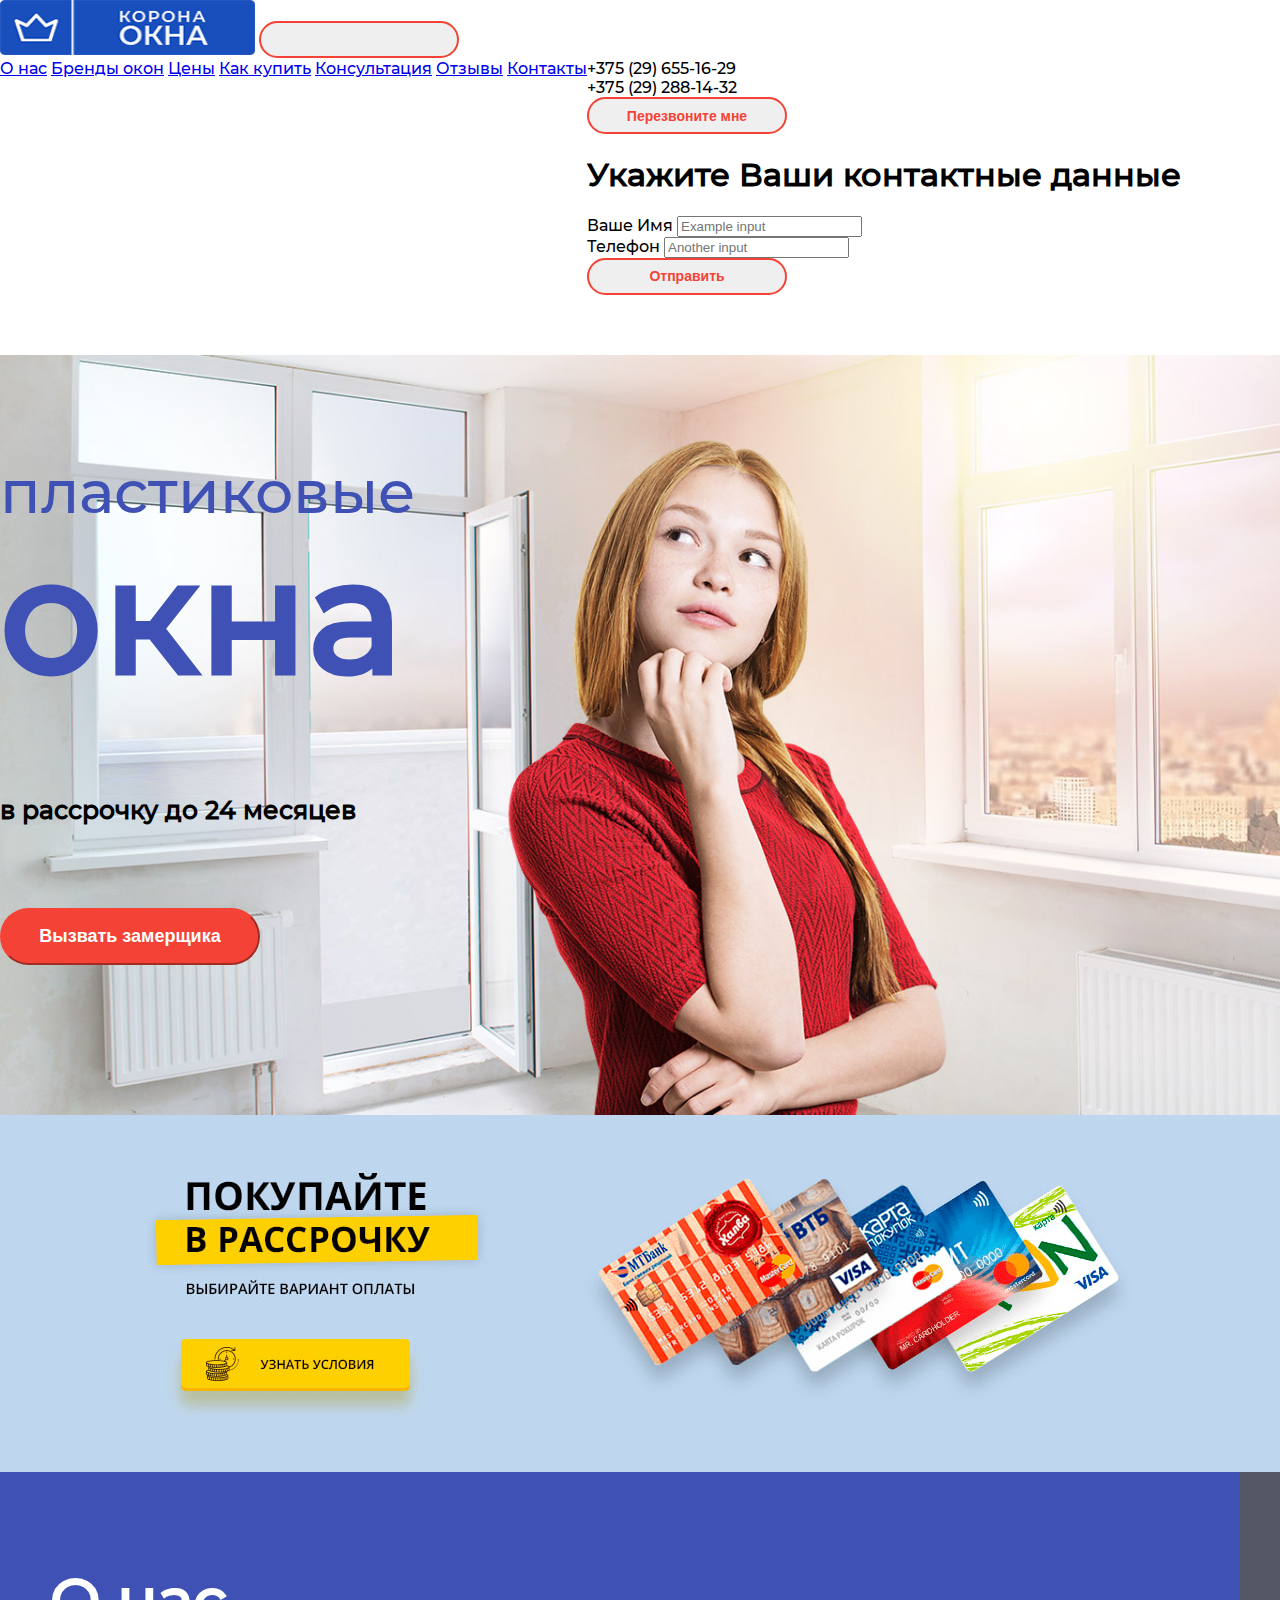
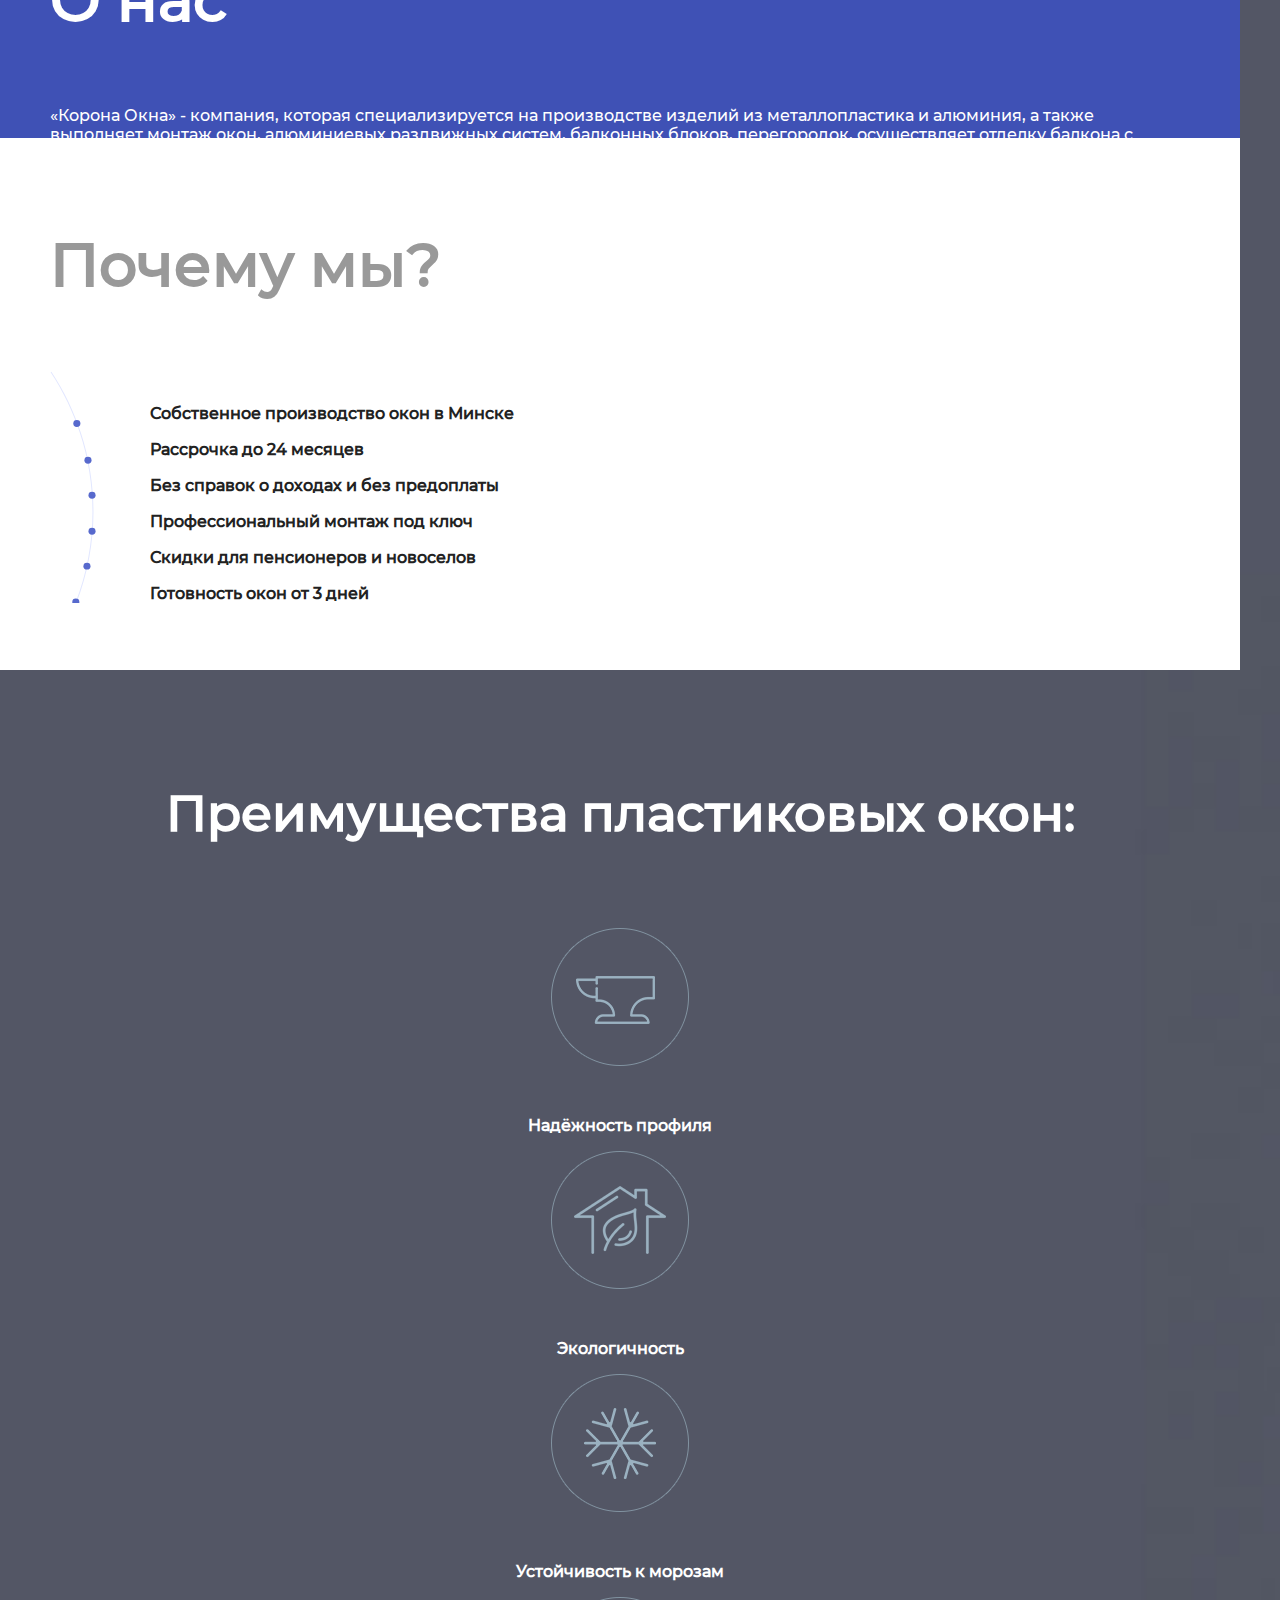
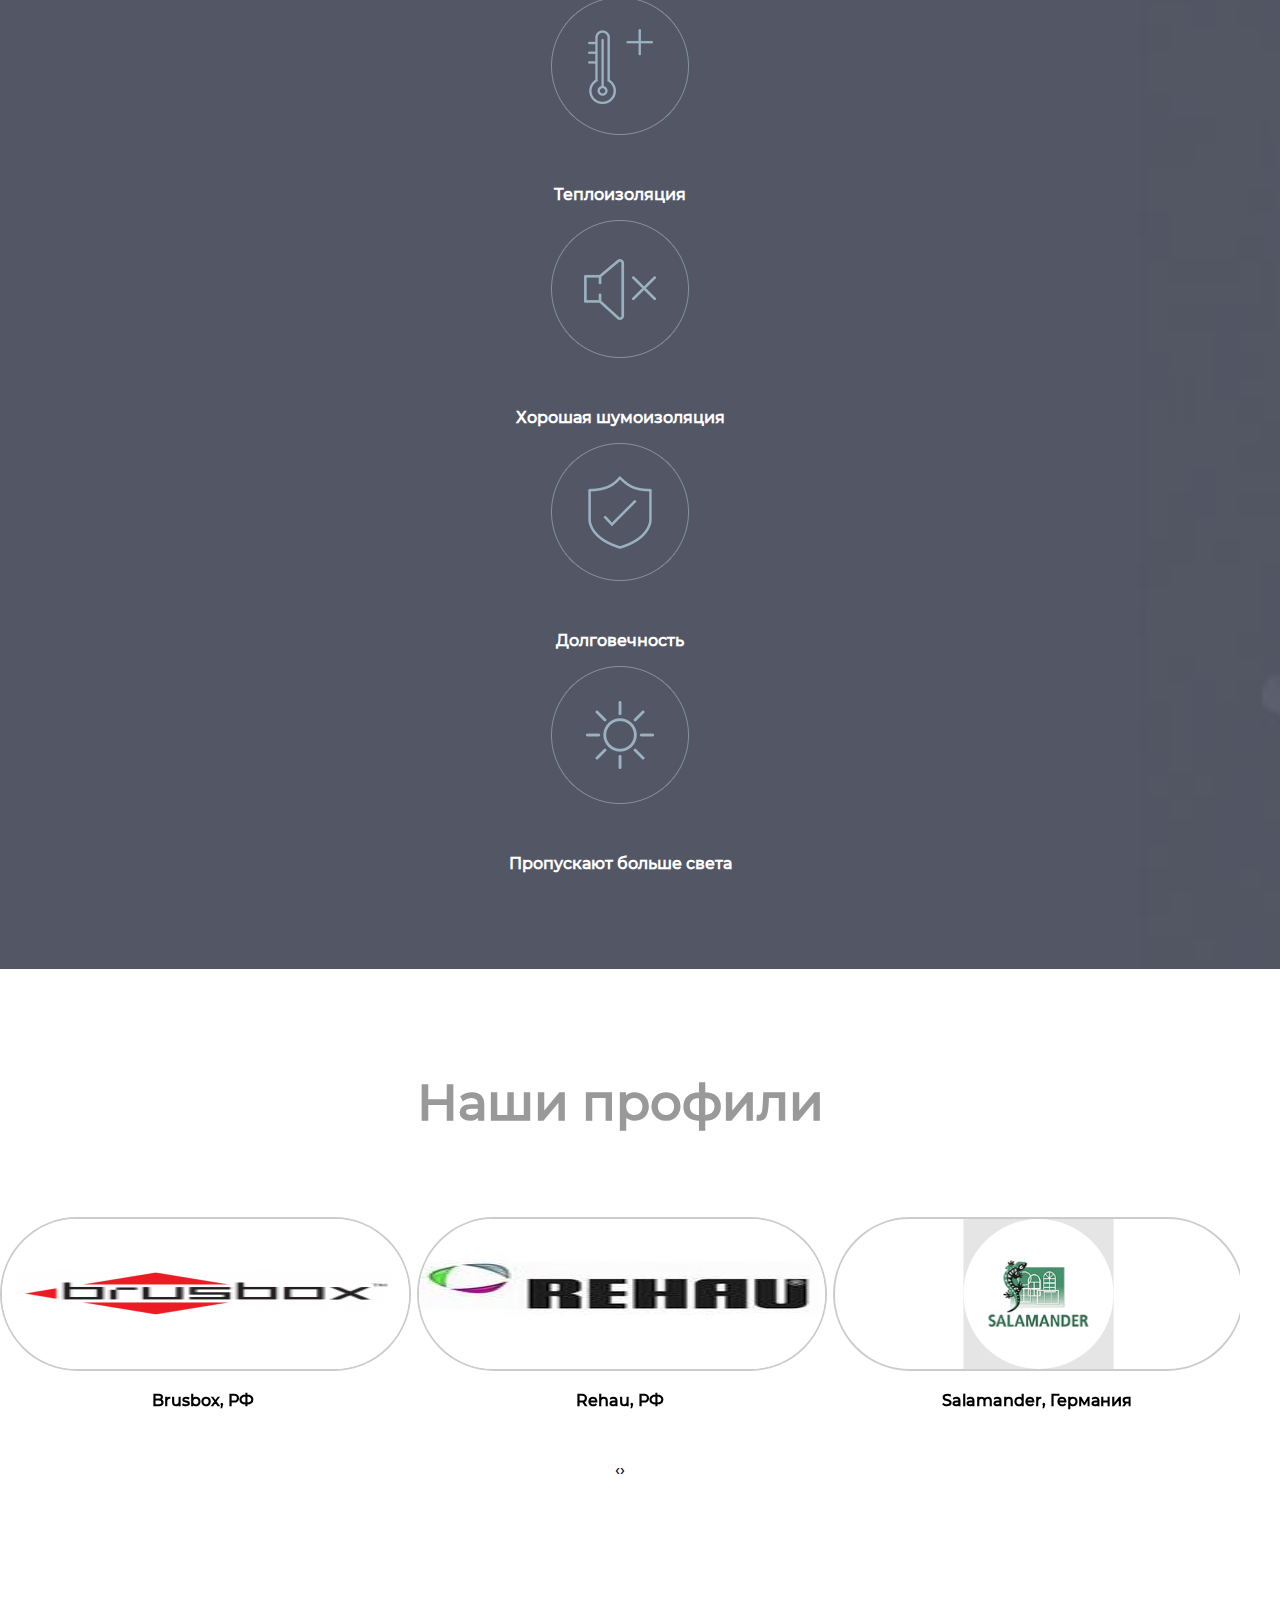
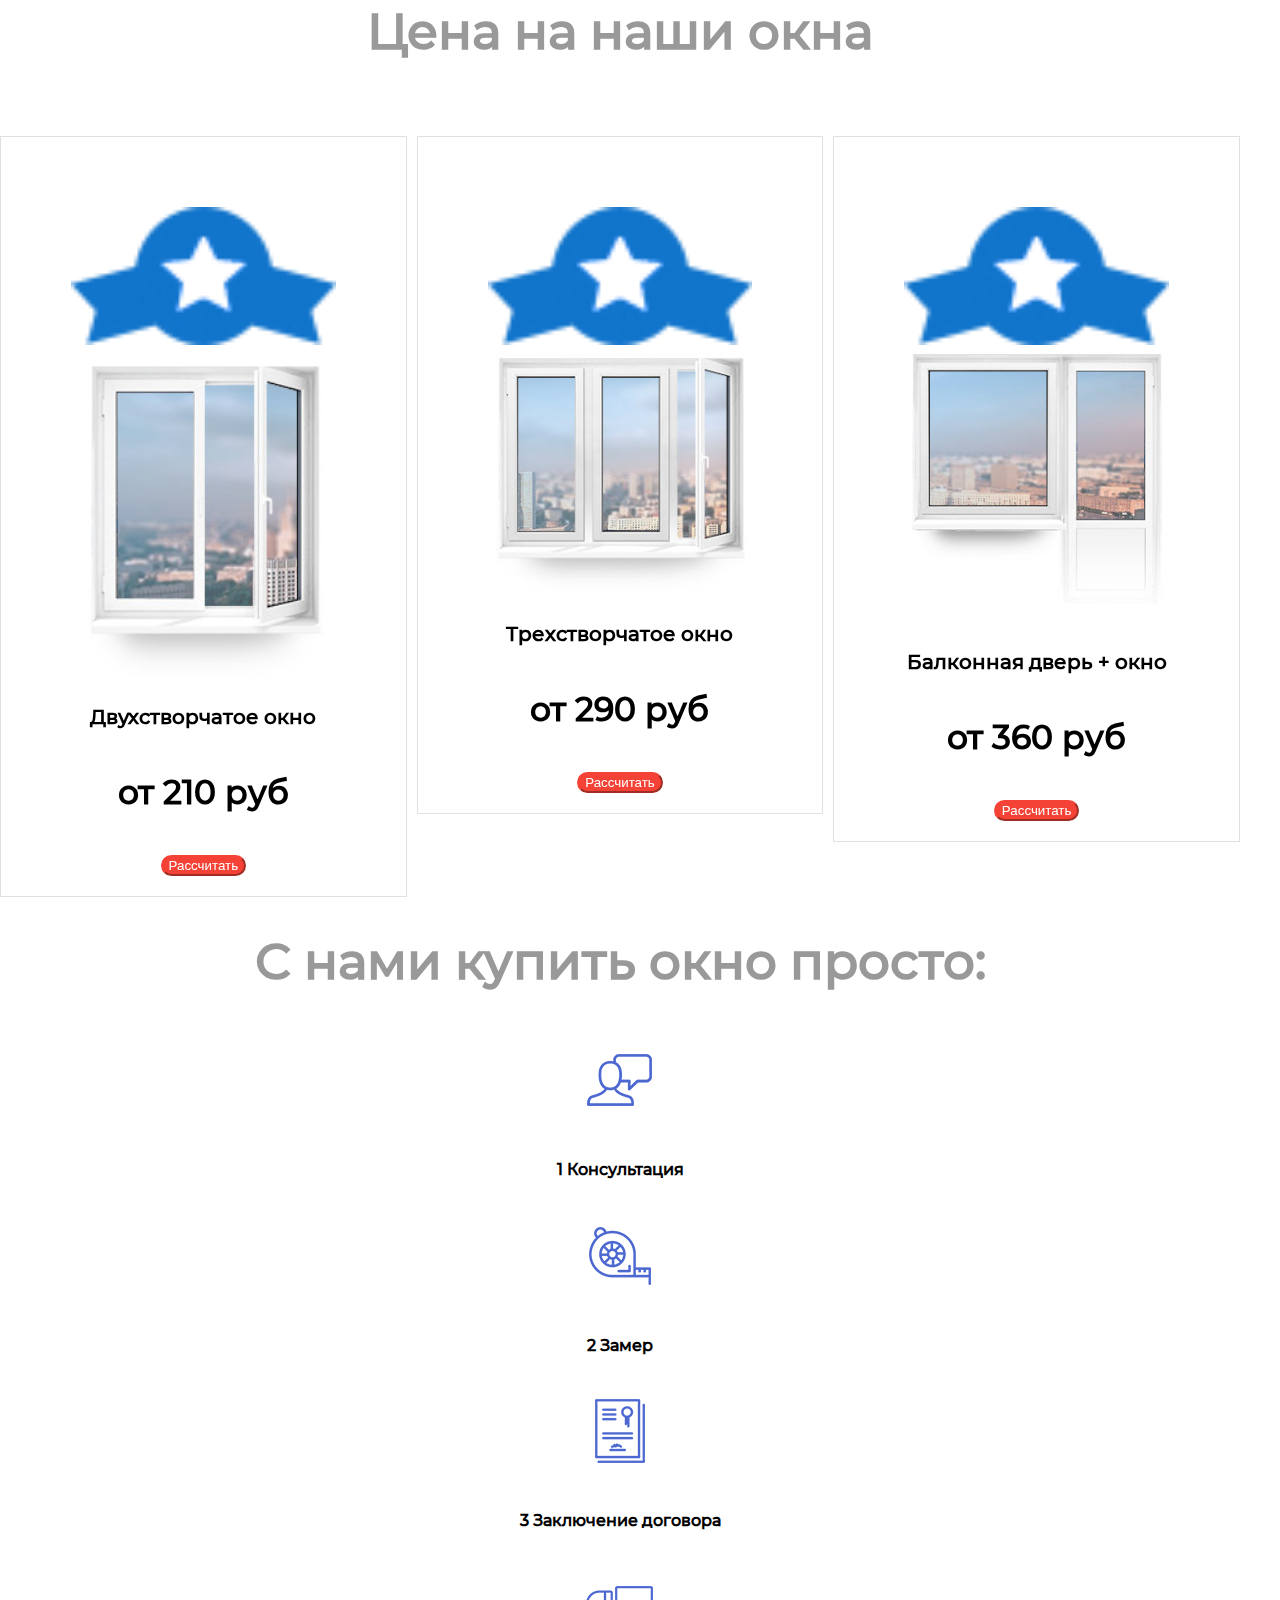
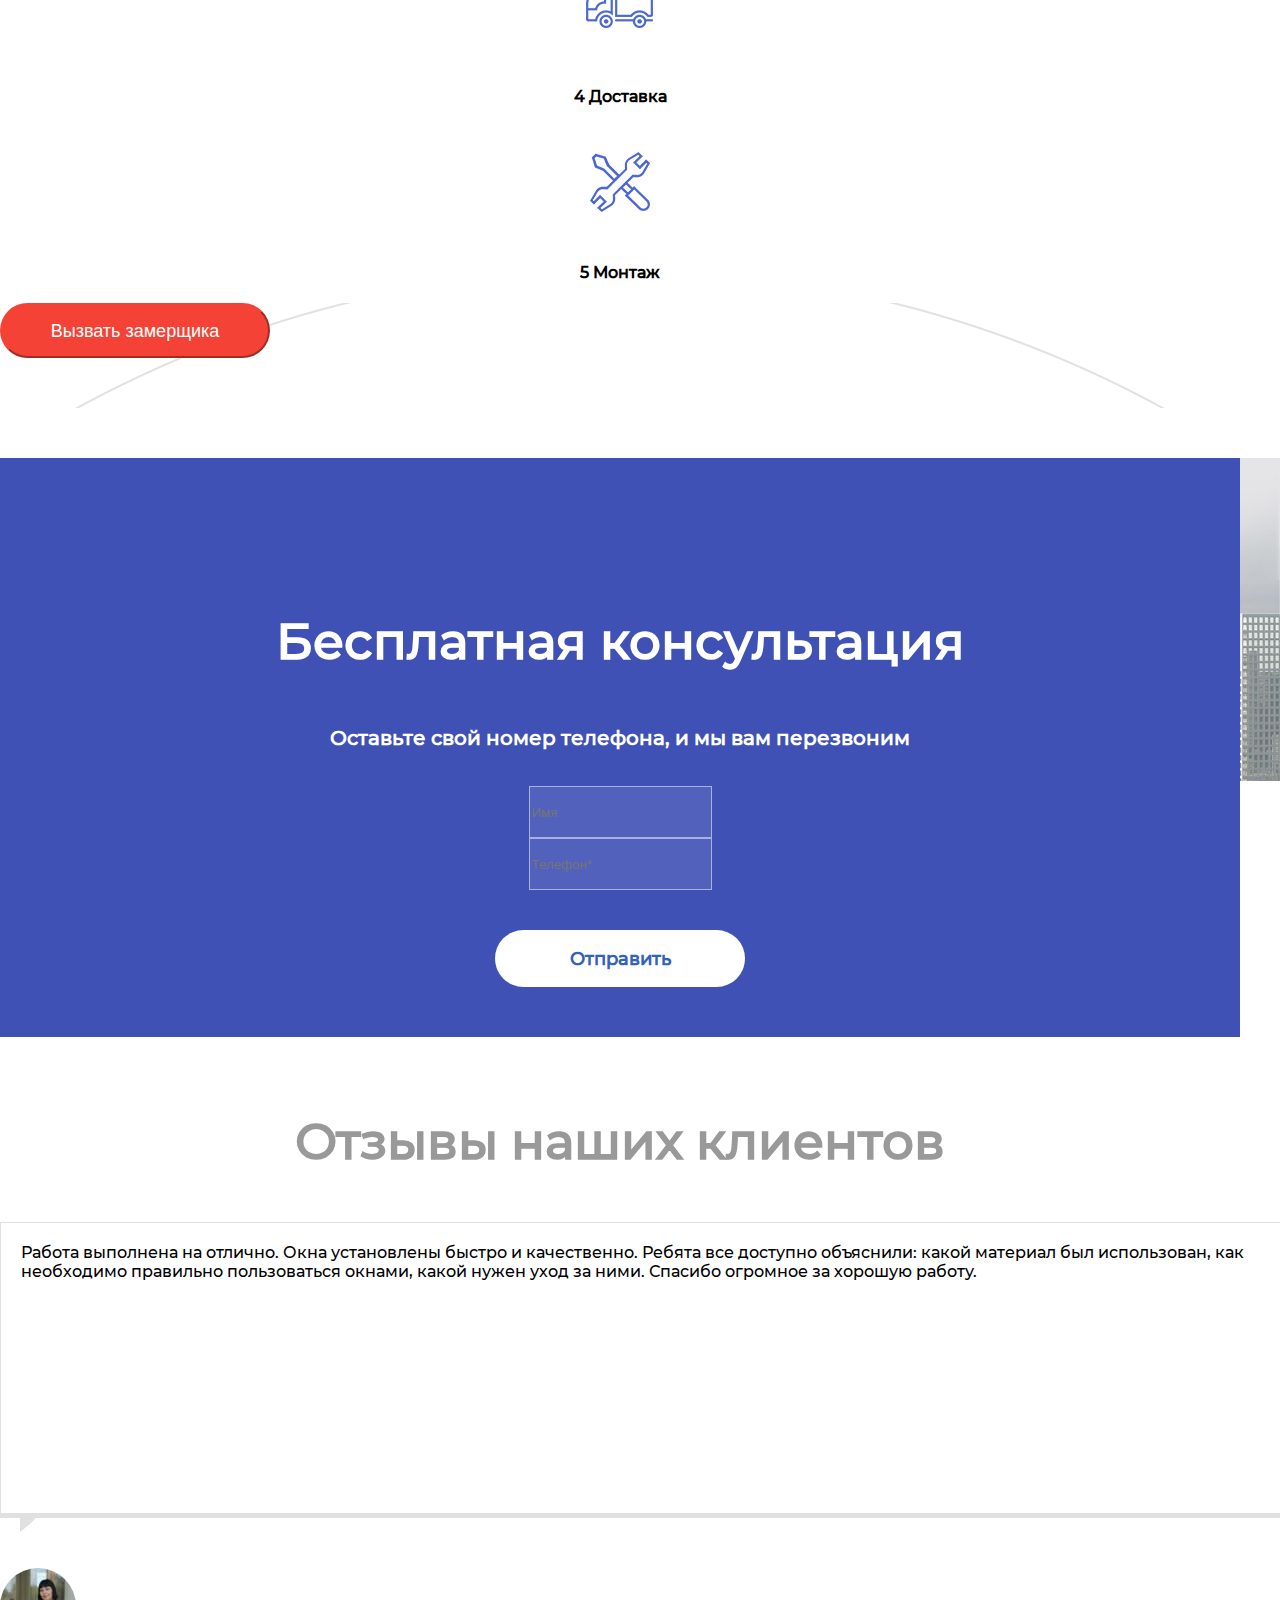
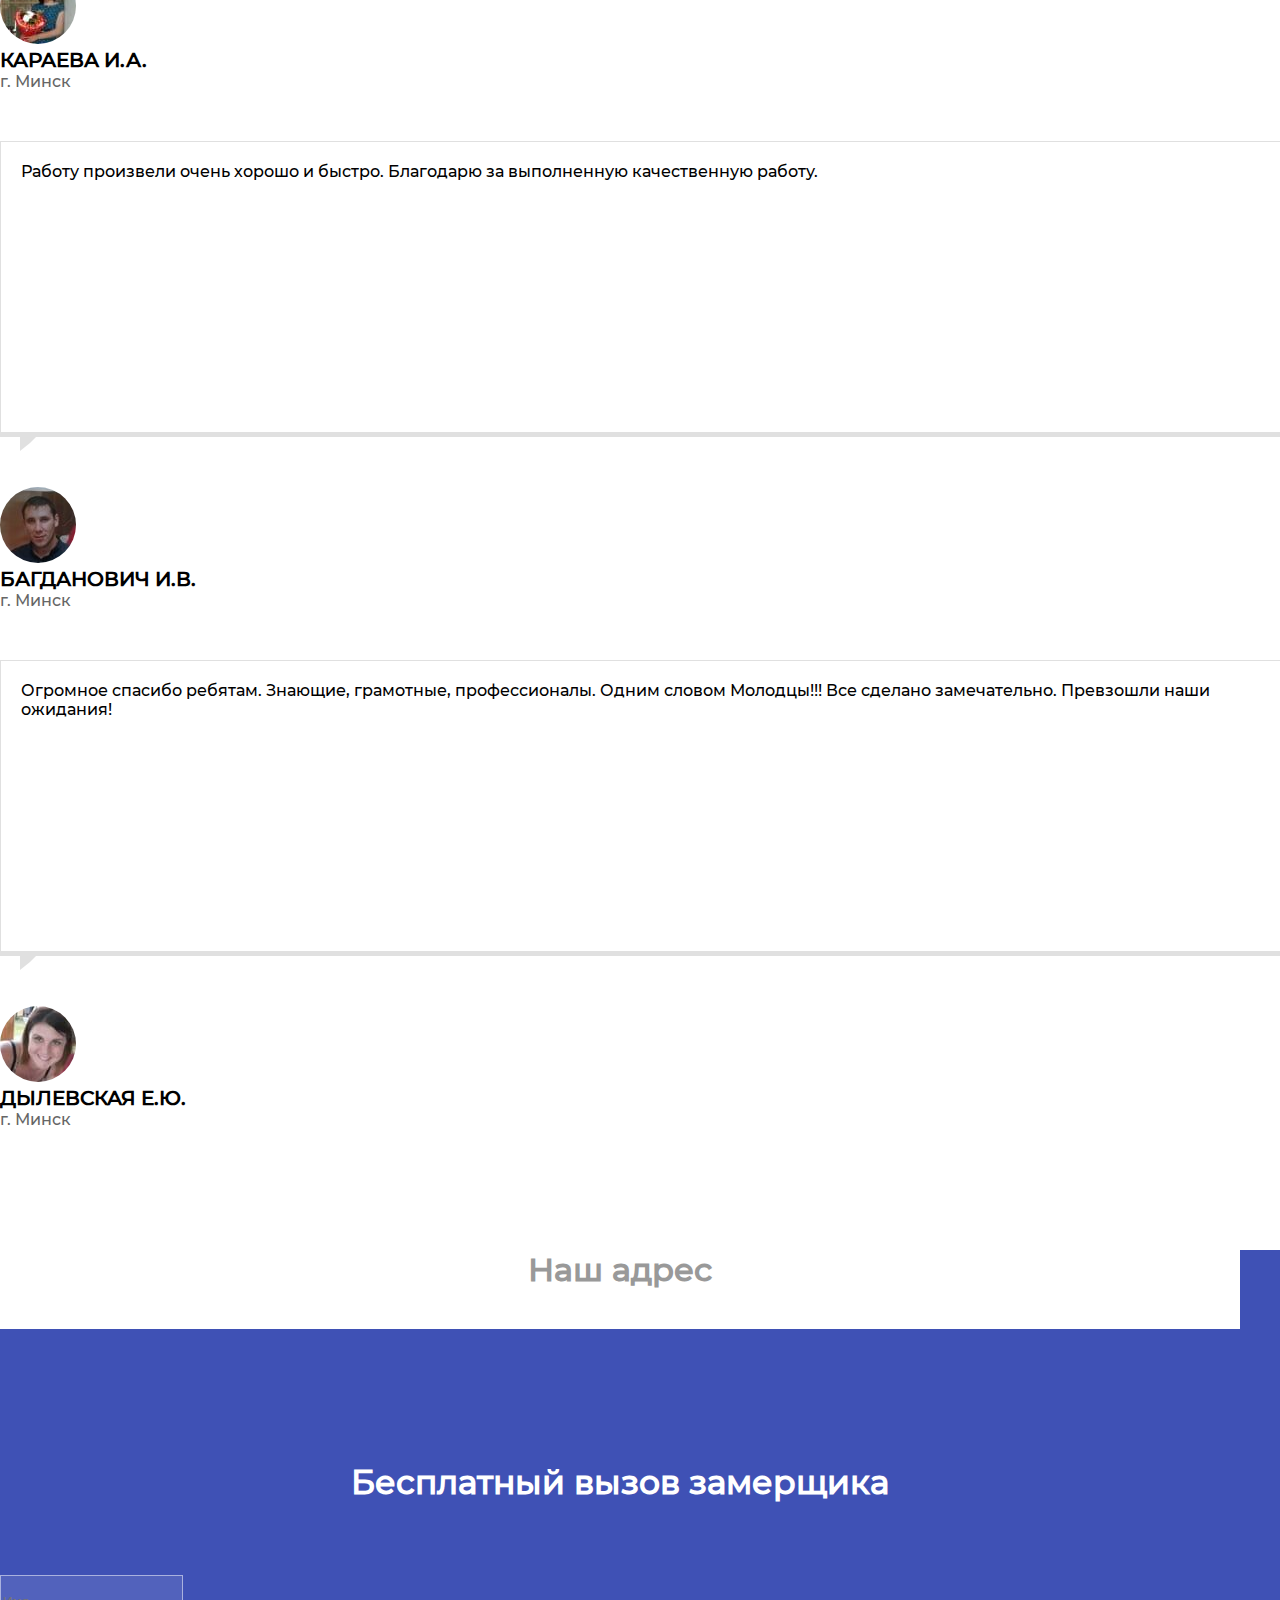
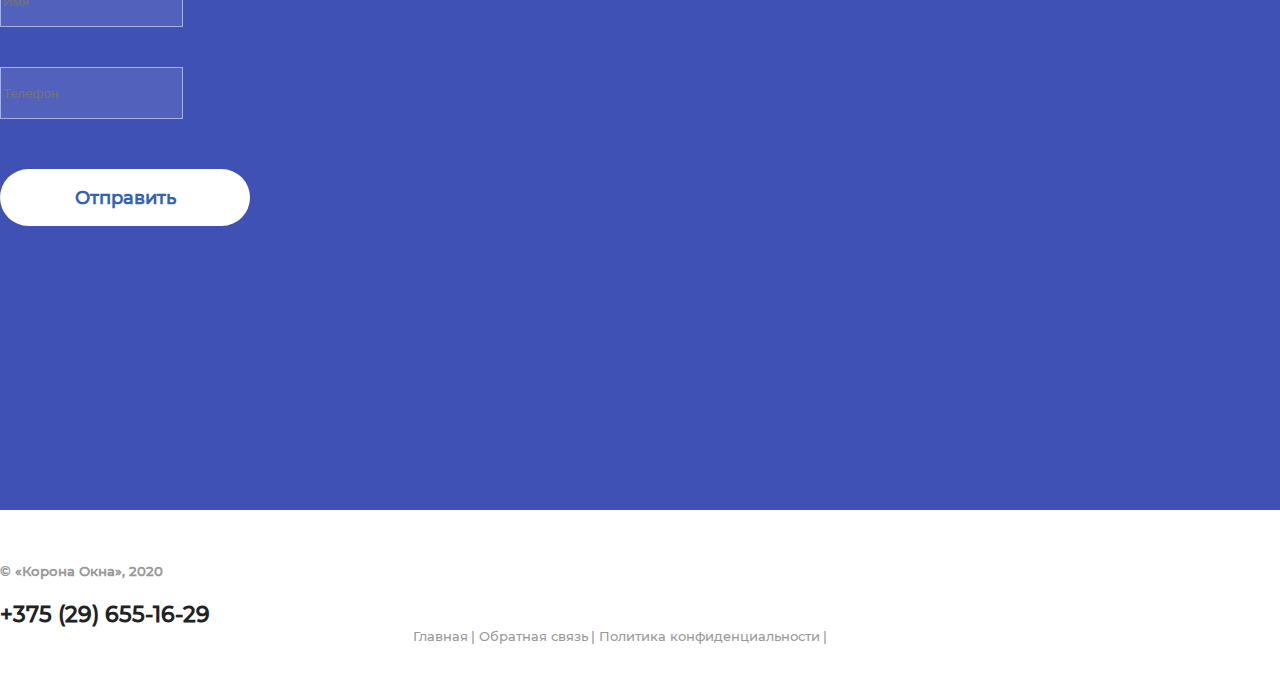
==== commit 589ef6cf: "Подправил мобилку,добавил скрипт карусели для блоков"profiles" и "prices", подправил шрифты" ====
--- a/index.html
+++ b/index.html
@@ -16,38 +16,64 @@
 </head>
 
 <body>
-    <header class="nav_bar">
-        <div class="container">
-            <nav class="navbar fixed-top navbar-expand-lg navbar-light bg-light">
+    <header class="nav_bar fixed-top">
+        <div class="container">
+            <nav class="navbar navbar-expand-lg navbar-light">
                 <a class="navbar-brand" href="#"><img src="img/logos/header_logo.png" id="navbar_logo"></a>
                 <button class="navbar-toggler" type="button" data-toggle="collapse" data-target="#navbarNavAltMarkup"
                     aria-controls="navbarNavAltMarkup" aria-expanded="false" aria-label="Toggle navigation">
                     <span class="navbar-toggler-icon"></span>
                 </button>
                 <div class="collapse navbar-collapse" id="navbarNavAltMarkup">
-                    <div class="row navbar-nav">
-                        <div class="col-md-12 nav_bar__set">
-                            <a class="nav-item nav-link active" href="#">О нас</a>
-                            <a class="nav-item nav-link" href="#">Бренды окон</a>
-                            <a class="nav-item nav-link" href="#">Цены</a>
-                            <a class="nav-item nav-link" href="#">Как купить</a>
-                            <a class="nav-item nav-link" href="#">Консультация</a>
-                            <a class="nav-item nav-link" href="#">Отзывы</a>
-                            <a class="nav-item nav-link" href="#">Контакты</a>
-                        </div>
-                    </div>
-                    <div class="row">
-                        <div class="col-md nav_bar__tel_set">
-                            <span>+375 (29) 288-14-32</span>
-                            <span>+375 (29) 655-16-29</span>
-                        </div>
-                        <div class="col-md">
-                            <button type="button" class="btn">Перезвоните мне</button>
-                        </div>
-                    </div>
-                </div>
-        </div>
-        </nav>
+                    <div class="navbar-nav">
+                        <div class="nav_bar__set">
+                            <div class="row">
+                                <div class="col-md-12 nav_bar__list_set">
+                                    <a class="nav-item nav-link active" href="#">О нас</a>
+                                    <a class="nav-item nav-link" href="#">Бренды окон</a>
+                                    <a class="nav-item nav-link" href="#">Цены</a>
+                                    <a class="nav-item nav-link" href="#">Как купить</a>
+                                    <a class="nav-item nav-link" href="#">Консультация</a>
+                                    <a class="nav-item nav-link" href="#">Отзывы</a>
+                                    <a class="nav-item nav-link" href="#">Контакты</a>
+                                </div>
+                            </div>
+                            <div class="row">
+                                <div class="col-md-8 nav_bar__tel_set">
+                                    <span>+375 (29) 655-16-29</span>
+                                    <span>+375 (29) 288-14-32</span>
+                                </div>
+                                <div class="col-md-4 p-3 nav_bar__btn_set">
+                                    <button type="button" class="btn" id="navbar_btn" data-toggle="modal"
+                                        data-target="#navModal">Перезвоните мне</button>
+                                    <div class="modal fade" id="navModal" tabindex="-1" role="dialog"
+                                        aria-labelledby="exampleModalLabel" aria-hidden="true">
+                                        <div class="modal-dialog">
+                                            <div class="modal-content">
+                                                <h1>Укажите Ваши контактные данные</h1>
+                                                <form>
+                                                    <div class="form-group">
+                                                        <label for="navnameform">Ваше Имя</label>
+                                                        <input type="text" class="form-control"
+                                                            id="navnameform" placeholder="Example input">
+                                                    </div>
+                                                    <div class="form-group">
+                                                        <label for="navtelform">Телефон</label>
+                                                        <input type="text" class="form-control"
+                                                            id="navtelform" placeholder="Another input">
+                                                    </div>
+                                                </form>
+
+                                                <button type="button" class="btn" id="nav_popup_btn">Отправить</button>
+                                            </div>
+                                        </div>
+                                    </div>
+                                </div>
+                            </div>
+                        </div>
+                    </div>
+                </div>
+            </nav>
         </div>
     </header>
     <header class="header">
@@ -124,12 +150,7 @@
     <section class="profiles">
         <div class="container">
             <h1>Наши профили</h1>
-            <div class="row profiles__logos">
-                <script>
-                    $(document).ready(function () {
-                        $(".owl-carousel").owlCarousel();
-                    });
-                </script>
+            <div class="row profiles__logos owl-carousel">
                 <div class="col-md"><img class="img-fluid" src="img/icons/profiles/preview-logo-brusbox.png">
                     <h4>Brusbox, РФ</h4>
                 </div>
@@ -153,22 +174,23 @@
     <section class="prices">
         <div class="container">
             <h1>Цена на наши окна</h1>
-            <div class="row prices__windows">
-                <div class="col-md m-4"><img class="img-fluid" src="img/icons/windows/window-ico.png">
+            <div class="row prices__windows owl-carousel">
+                <div class="col-md m-4"><img class="img-fluid" id="window_icon_set"
+                        src="img/icons/windows/window-ico.png">
                     <img class="img-fluid" src="img/icons/windows/window-1.jpg">
                     <h4>Двухстворчатое окно</h4>
                     <h3>от 210 руб</h3>
                     <button type="button" class="btn">Рассчитать</button>
                 </div>
                 <div class="col-md m-4">
-                    <img class="img-fluid" src="img/icons/windows/window-ico.png">
+                    <img class="img-fluid" id="window_icon_set" src="img/icons/windows/window-ico.png">
                     <img class="img-fluid" src="img/icons/windows/window-2.jpg">
                     <h4>Трехстворчатое окно</h4>
                     <h3>от 290 руб</h3>
                     <button type="button" class="btn">Рассчитать</button>
                 </div>
                 <div class="col-md m-4">
-                    <img class="img-fluid" src="img/icons/windows/window-ico.png">
+                    <img class="img-fluid" id="window_icon_set" src="img/icons/windows/window-ico.png">
                     <img class="img-fluid" src="img/icons/windows/window-3.jpg">
                     <h4>Балконная дверь + окно</h4>
                     <h3>от 360 руб</h3>
@@ -180,26 +202,30 @@
     <section class="easybuy">
         <div class="container">
             <h1>С нами купить окно просто:</h1>
+            <div>
+                <div class="easybuy__img-group">
+                    <div><img class="img-fluid" src="img/icons/easybuy/step-1.png">
+                        <h4>1 Консультация</h4>
+                    </div>
+                    <div><img class="img-fluid" src="img/icons/easybuy/step-2.png">
+                        <h4>2 Замер</h4>
+                    </div>
+                    <div><img class="img-fluid" src="img/icons/easybuy/step-3.png">
+                        <h4>3 Заключение договора</h4>
+                    </div>
+                    <div><img class="img-fluid" src="img/icons/easybuy/step-4.png">
+                        <h4>4 Доставка</h4>
+                    </div>
+                    <div><img class="img-fluid" src="img/icons/easybuy/step-5.png">
+                        <h4>5 Монтаж</h4>
+                    </div>
+                </div>
+            </div>
             <div class="row">
-                <div class="col-md"><img class="img-fluid" src="img/icons/easybuy/step-1.png">
-                    <h4>1 Консультация</h4>
-                </div>
-                <div class="col-md"><img class="img-fluid" src="img/icons/easybuy/step-2.png">
-                    <h4>2 Замер</h4>
-                </div>
-                <div class="col-md"><img class="img-fluid" src="img/icons/easybuy/step-3.png">
-                    <h4>3 Заключение договора</h4>
-                </div>
-                <div class="col-md"><img class="img-fluid" src="img/icons/easybuy/step-4.png">
-                    <h4>4 Доставка</h4>
-                </div>
-                <div class="col-md"><img class="img-fluid" src="img/icons/easybuy/step-5.png">
-                    <h4>5 Монтаж</h4>
-                </div>
-                <div class="col-md-12"><button type="button" class="btn" id="mastercall_btn">Вызвать замерцика</button>
-                </div>
-            </div>
-        </div>
+                <div class="col-md">
+                    <button type="button" class="btn" id="mastercall_btn">Вызвать замерщика</button>
+                </div>
+            </div>
     </section>
     <section class="consult_form">
         <div class="container">
@@ -316,6 +342,29 @@
         crossorigin="anonymous"></script>
     <script src="/OwlCarousel2-2.3.4/docs_src/assets/vendors/jquery.min.js"></script>
     <script src="/OwlCarousel2-2.3.4/dist/owl.carousel.min.js"></script>
+    <script>
+        $('.owl-carousel').owlCarousel({
+            loop: true,
+            margin: 10,
+            responsiveClass: true,
+            responsive: {
+                0: {
+                    items: 1,
+                    nav: true
+                },
+                600: {
+                    items: 3,
+                    nav: true
+                },
+                1000: {
+                    items: 3,
+                    nav: true,
+                    loop: false
+                }
+            }
+        });
+        $('owl-carousel').toggle();
+    </script>
 </body>
 
 </html>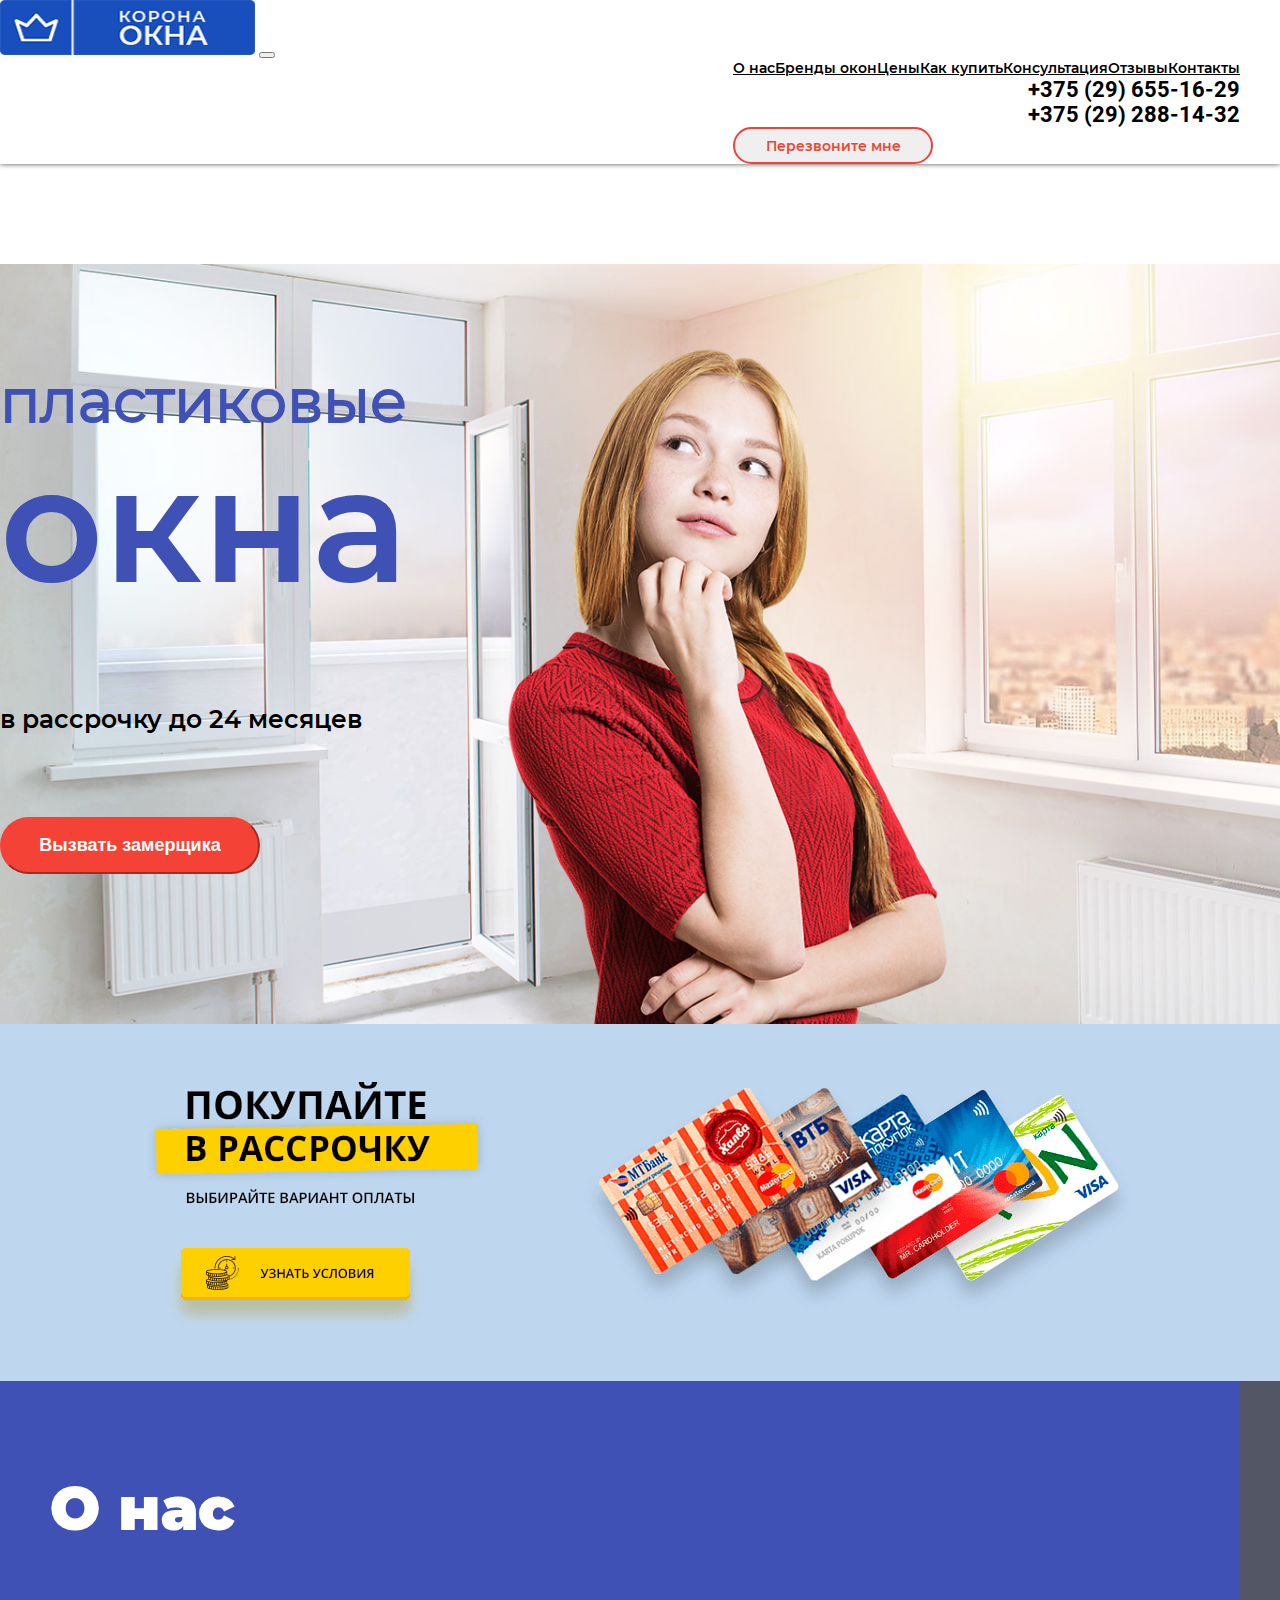
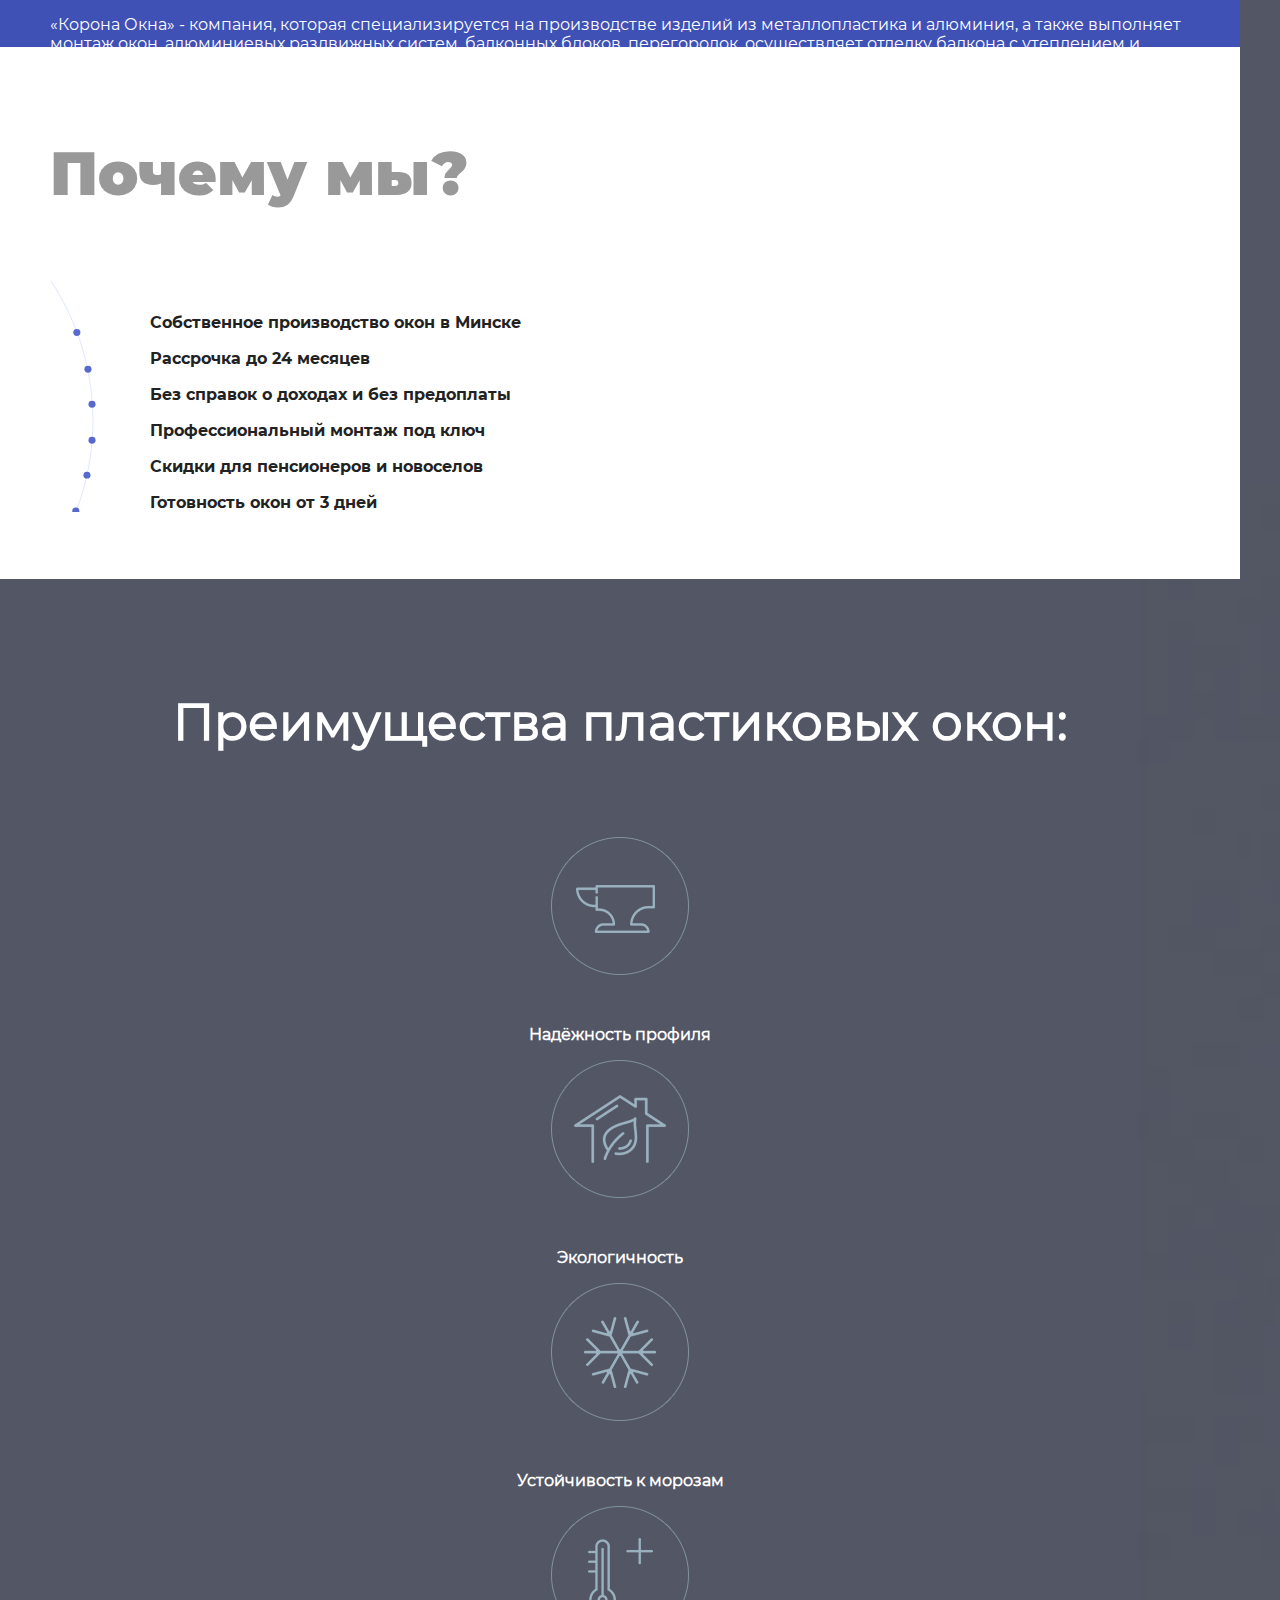
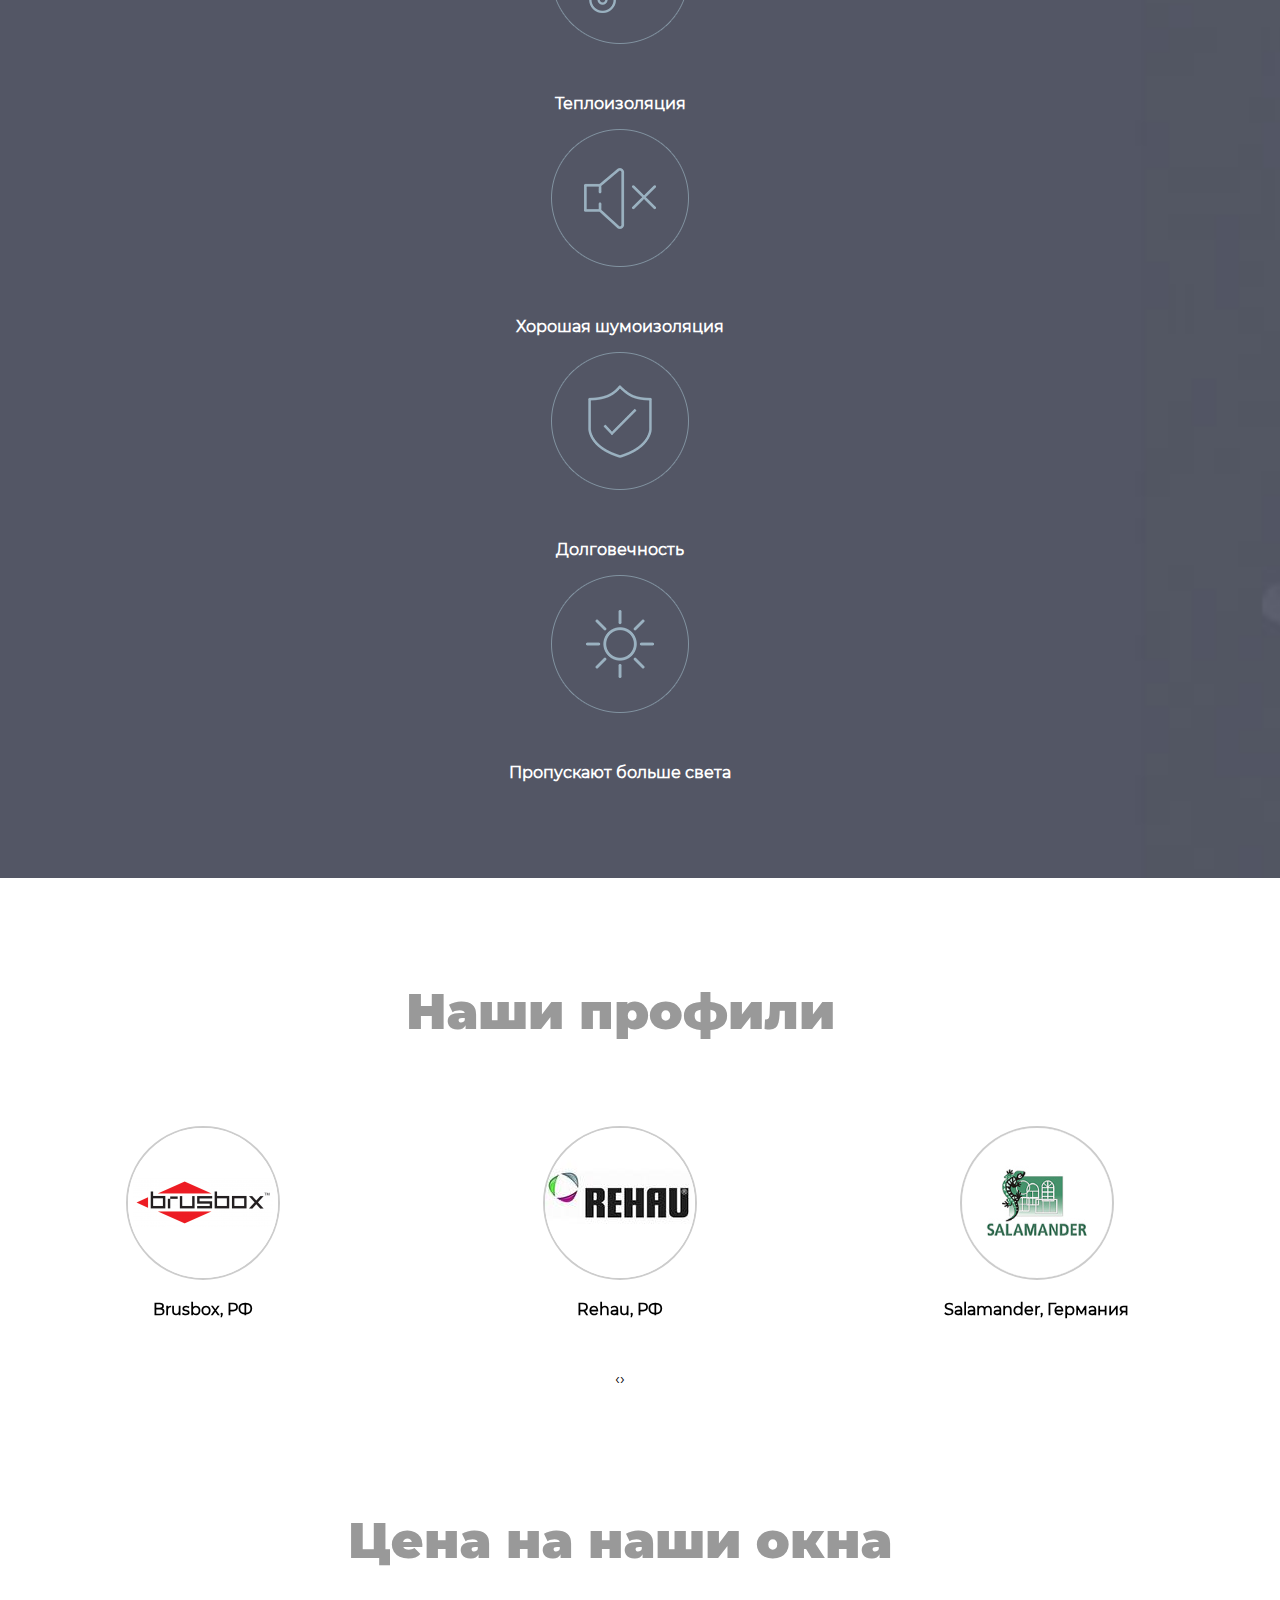
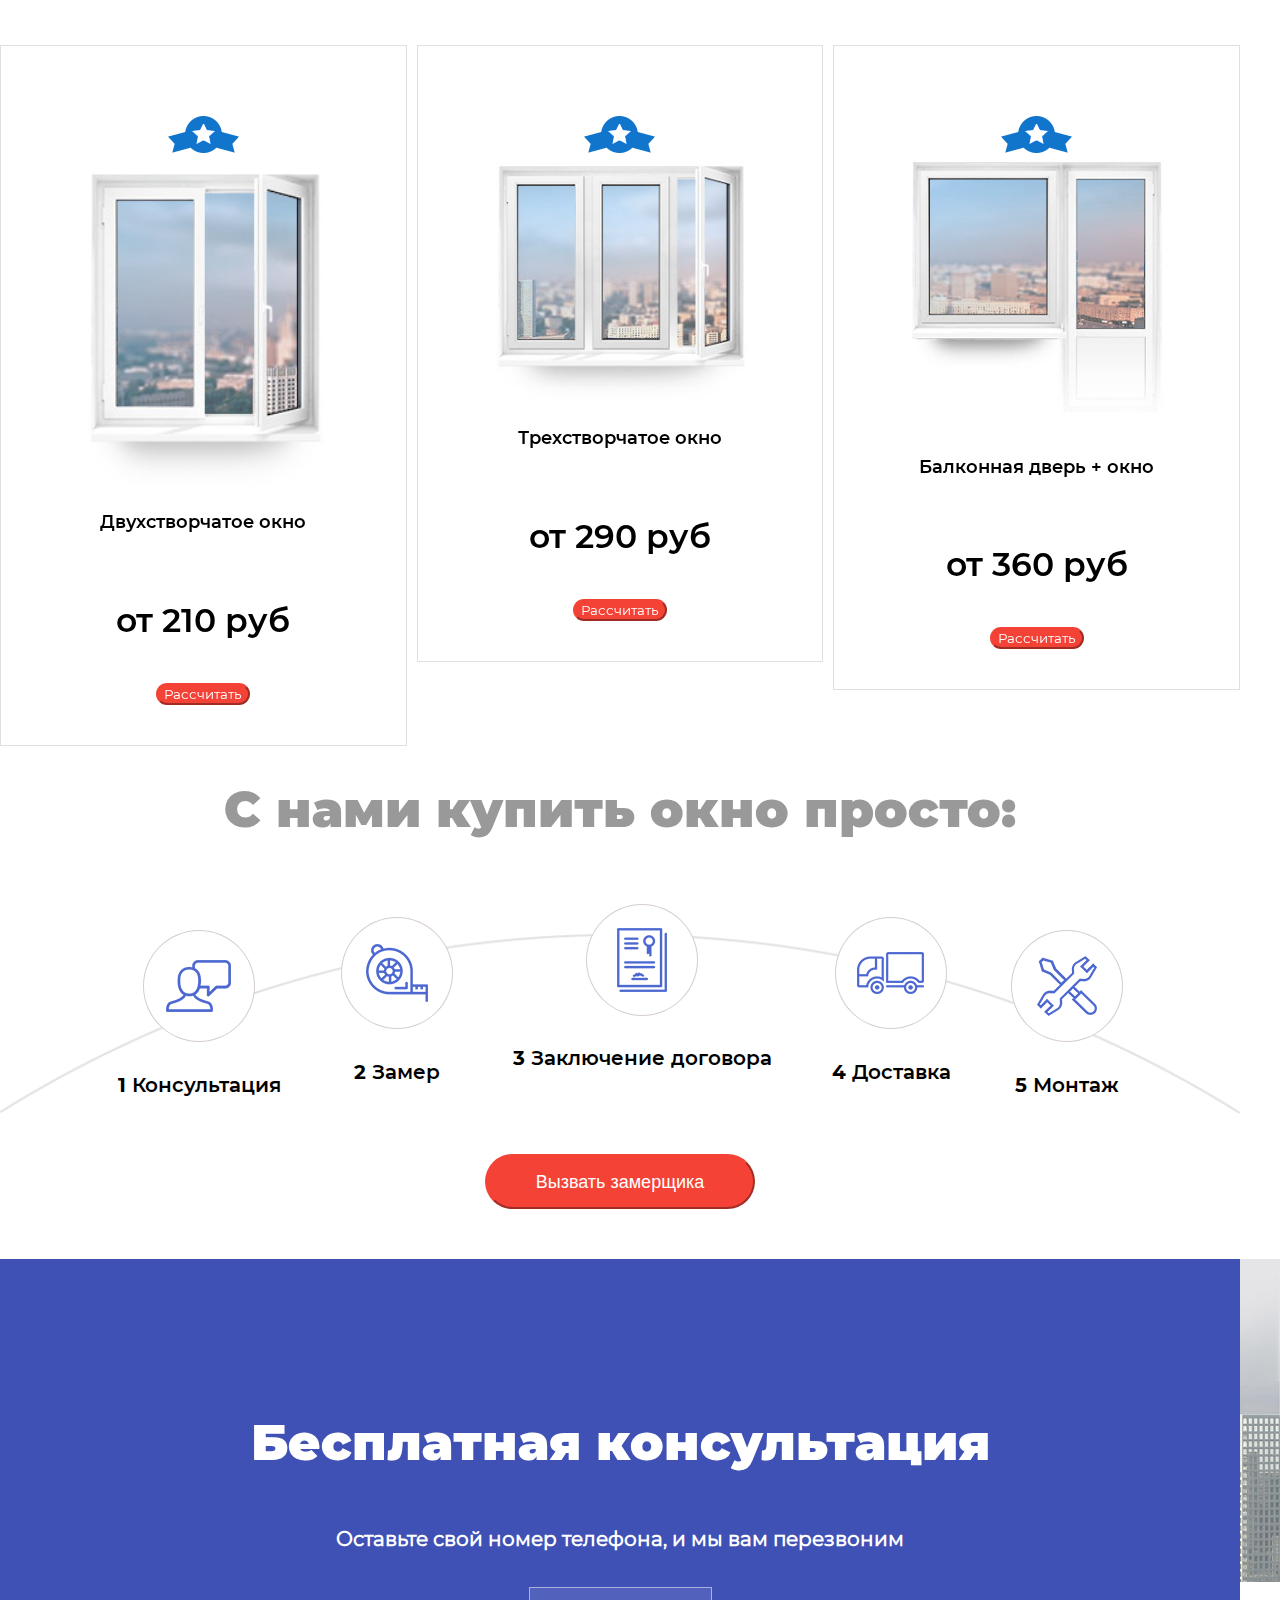
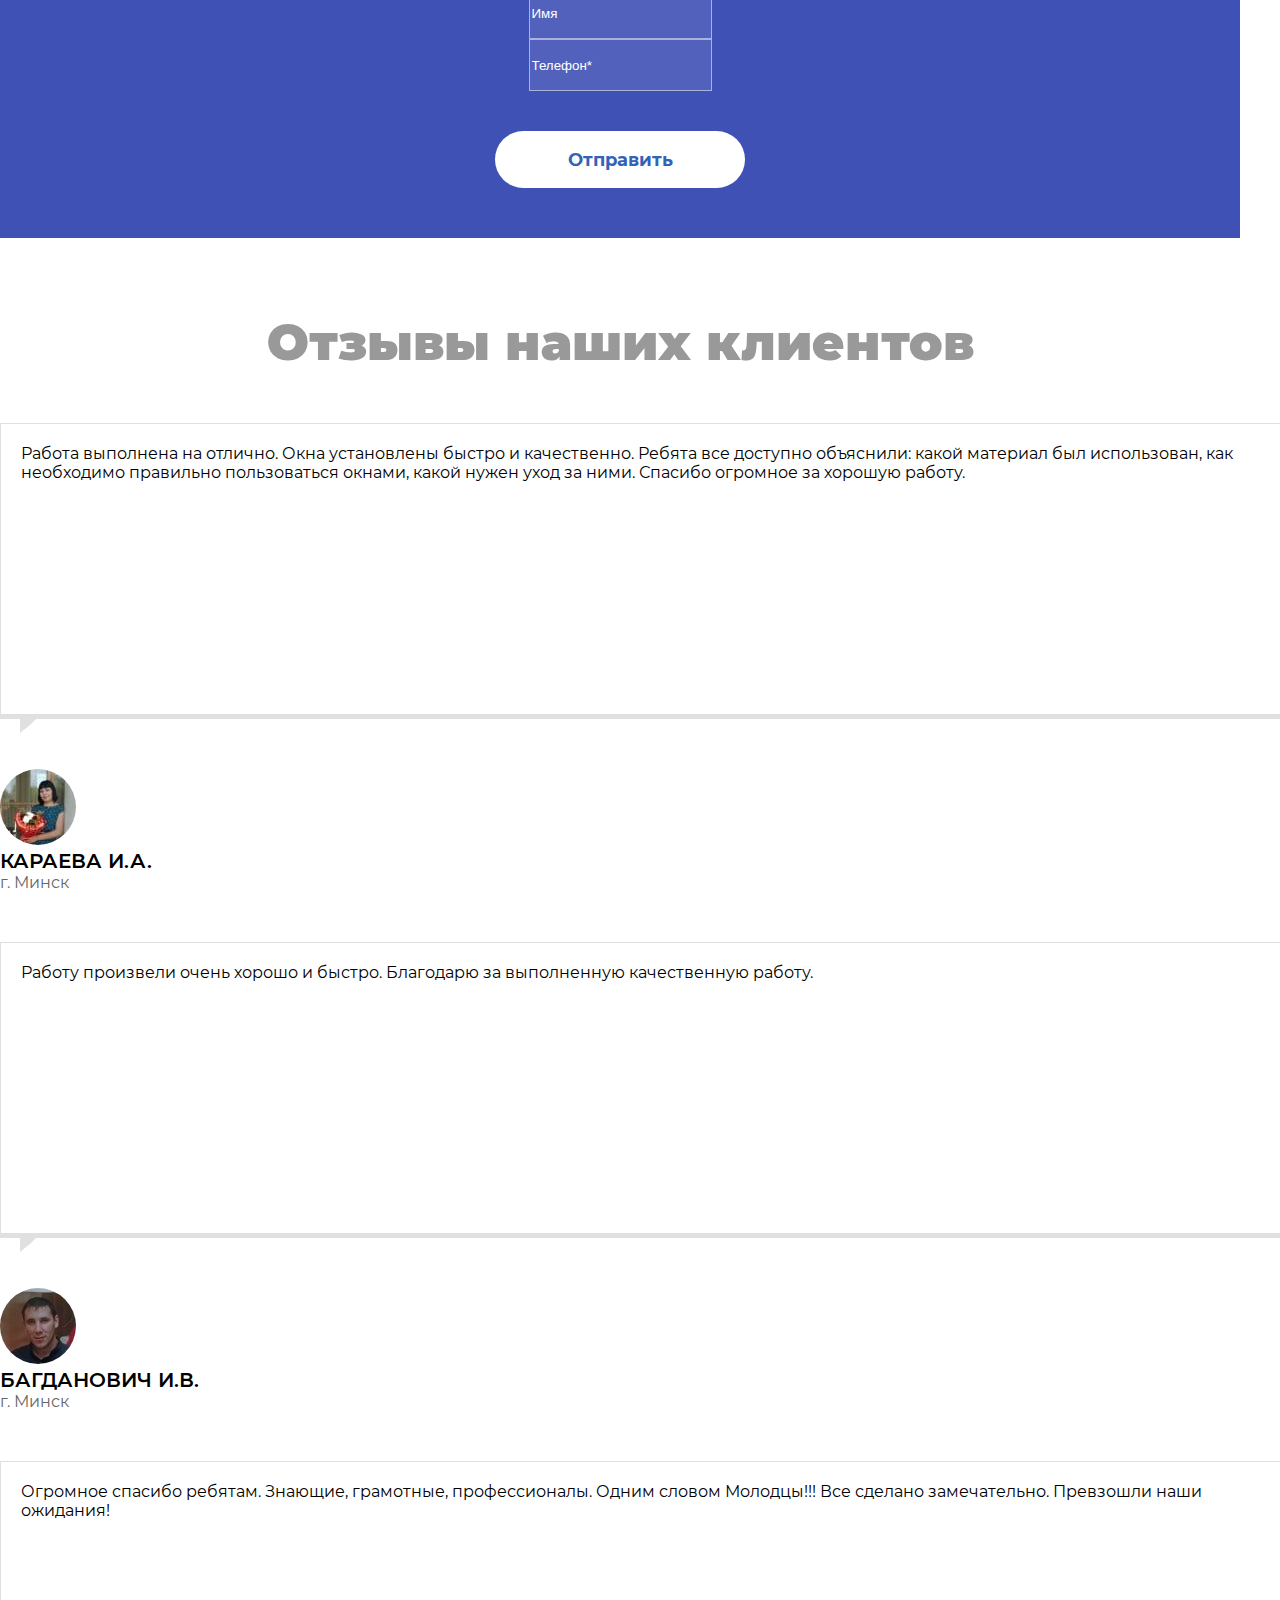
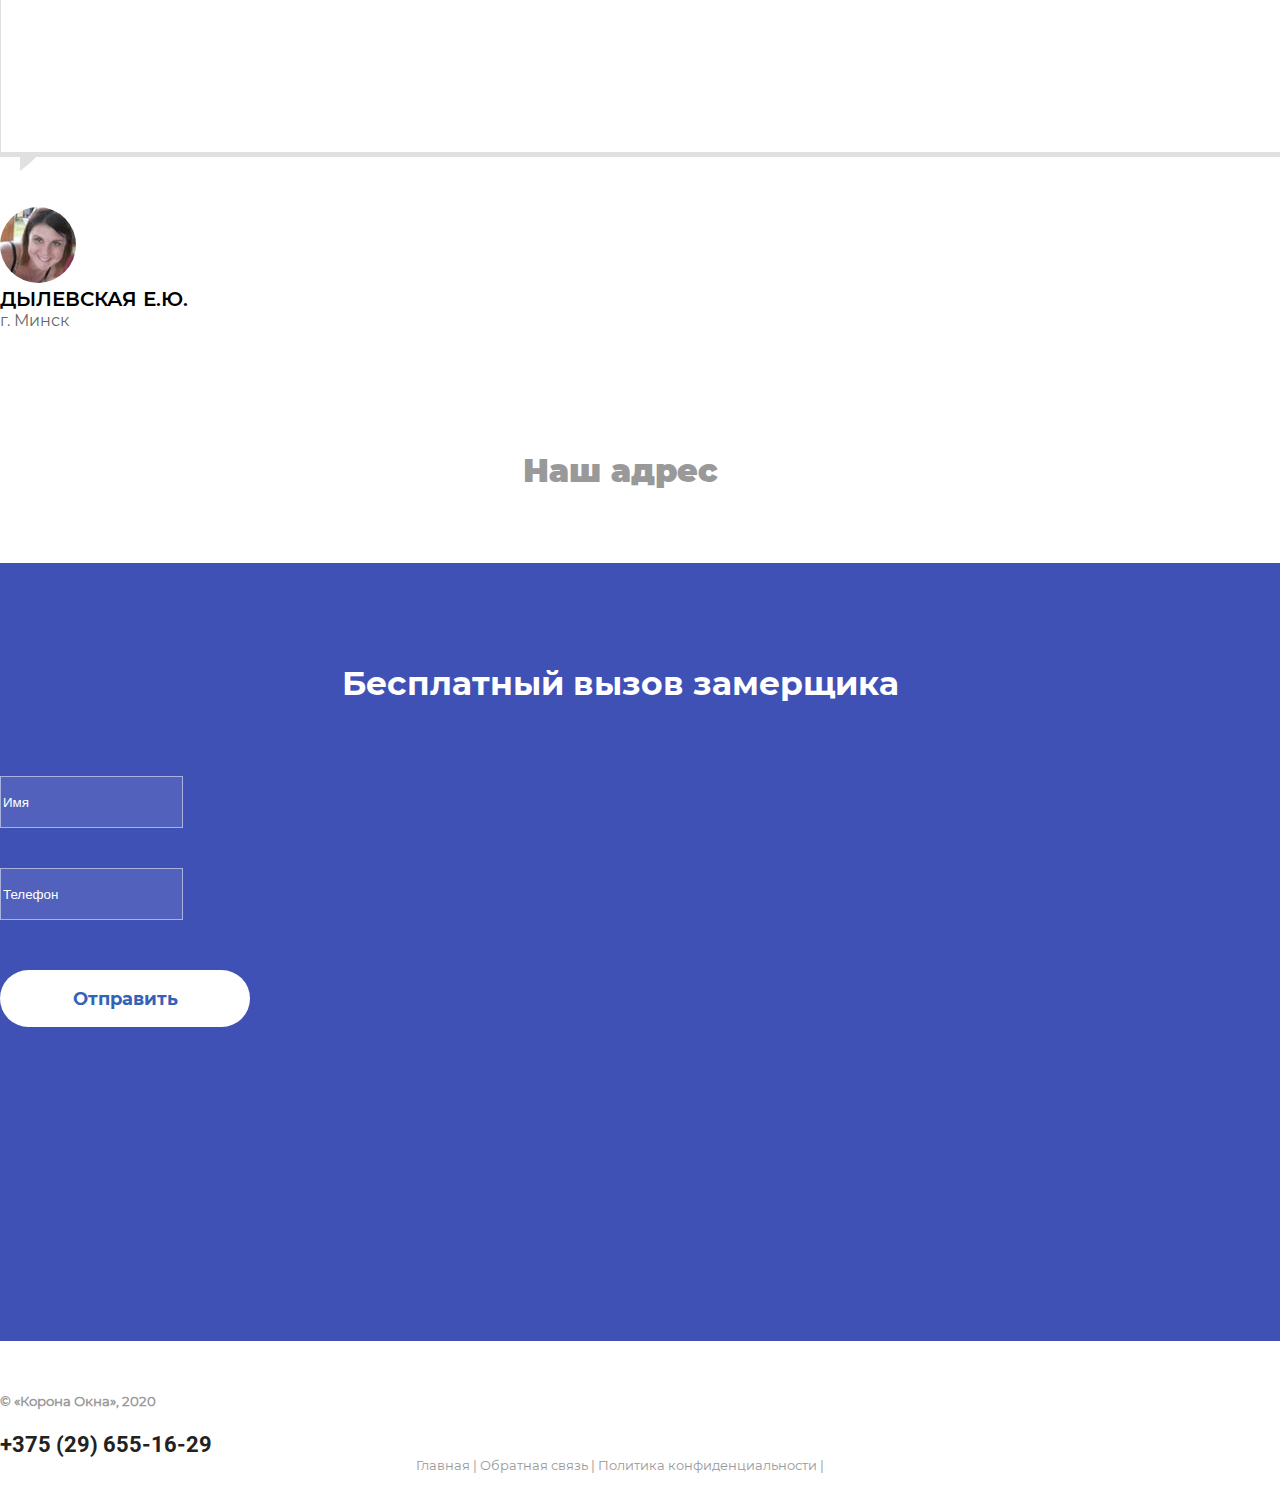
==== commit f9e88332: "поправил шрифты" ====
--- a/index.html
+++ b/index.html
@@ -289,9 +289,13 @@
             </div>
         </div>
     </section>
+    <section class="address_title">
+        <div class="container">
+            <h1>Наш адрес</h1>
+        </div>
+    </section>
     <section class="address">
         <div class="container">
-            <h1>Наш адрес</h1>
             <div class="row address__form">
                 <div class="col-md-4 address__form_side">
                     <form>
--- a/css/mainstyle.css
+++ b/css/mainstyle.css
@@ -1,7 +1,13 @@
 body {
   margin: 0 auto;
-  font-family: Montserrat;
+  font-family: "Montserrat";
   font-style: normal;
+}
+
+.form-control:focus {
+  border-color: 0;
+  -webkit-box-shadow: none;
+          box-shadow: none;
 }
 
 .container {
@@ -9,7 +15,14 @@
   width: 100%;
 }
 
+.nav_bar {
+  background: #fff;
+  -webkit-box-shadow: 0 0 5px #000000b6;
+          box-shadow: 0 0 5px #000000b6;
+}
+
 .header {
+  margin-top: 100px;
   max-height: 700px;
   height: 100%;
   padding-bottom: 0;
@@ -35,9 +48,17 @@
   background-size: 100%;
 }
 
+.address_title h1 {
+  font-family: Montserrat-Black;
+  text-align: center;
+  font-size: 32px;
+  color: #999999;
+  font-weight: 900;
+  padding-bottom: 40px;
+}
+
 .address {
-  background: #3F51B5 no-repeat;
-  background-position-y: top 50%;
+  background: #3F51B5;
 }
 
 @media screen and (max-width: 769px) {
@@ -48,13 +69,60 @@
 
 @font-face {
   font-family: "Montserrat";
-  src: url("../fonts/Montserrat-Medium.ttf") format("truetype");
+  src: url("../fonts/Montserrat-Regular.ttf") format("truetype");
   font-style: normal;
   font-weight: normal;
 }
 
+@font-face {
+  font-family: "Montserrat-SemiBold";
+  src: url("../fonts/Montserrat-SemiBold.ttf") format("truetype");
+  font-style: normal;
+  font-weight: normal;
+}
+
+@font-face {
+  font-family: "Montserrat-Bold";
+  src: url("../fonts/Montserrat-Bold.ttf") format("truetype");
+  font-style: normal;
+  font-weight: normal;
+}
+
+@font-face {
+  font-family: "Montserrat-Black";
+  src: url("../fonts/Montserrat-Black.ttf") format("truetype");
+  font-style: normal;
+  font-weight: normal;
+}
+
+@font-face {
+  font-family: "Roboto";
+  src: url("../fonts/Roboto-Bold.ttf") format("truetype");
+  font-style: normal;
+  font-weight: normal;
+}
+
+.collapse {
+  display: -webkit-box;
+  display: -ms-flexbox;
+  display: flex;
+  -webkit-box-pack: end;
+      -ms-flex-pack: end;
+          justify-content: flex-end;
+}
+
 .nav-item .nav-link {
   padding: 0;
+}
+
+.nav-link {
+  font-family: Montserrat-SemiBold;
+  font-size: 14px;
+  color: black !important;
+}
+
+.nav-link:hover {
+  color: #f44336 !important;
 }
 
 #navbar_logo {
@@ -62,17 +130,18 @@
   height: 55px;
 }
 
-.nav_bar__set {
+.nav_bar__list_set {
+  width: 100%;
   display: -webkit-box;
   display: -ms-flexbox;
   display: flex;
-  -webkit-box-orient: horizontal;
-  -webkit-box-direction: normal;
-      -ms-flex-direction: row;
-          flex-direction: row;
 }
 
 .nav_bar__tel_set {
+  font-family: Roboto;
+  font-weight: bolder;
+  font-size: 22px;
+  text-align: right;
   display: -webkit-box;
   display: -ms-flexbox;
   display: flex;
@@ -82,7 +151,8 @@
           flex-direction: column;
 }
 
-.nav_bar button {
+#navbar_btn {
+  font-family: Montserrat-SemiBold;
   width: 200px;
   height: 37px;
   color: #f44336;
@@ -93,7 +163,13 @@
   border-radius: 100px;
 }
 
-.nav_bar button:hover {
+#navbar_btn:focus {
+  border-color: 0;
+  -webkit-box-shadow: none;
+          box-shadow: none;
+}
+
+#navbar_btn:hover {
   color: #fff;
   background: #f44336;
   font-size: 14px;
@@ -103,13 +179,37 @@
   border-radius: 100px;
 }
 
-@media screen and (max-width: 380px) {
+@media screen and (max-width: 420px) {
   #navbar_logo {
     width: 130px;
     height: 30px;
   }
 }
 
+@media screen and (max-width: 990px) {
+  .collapse {
+    display: -webkit-box;
+    display: -ms-flexbox;
+    display: flex;
+    -webkit-box-pack: start;
+        -ms-flex-pack: start;
+            justify-content: flex-start;
+  }
+  .nav_bar__list_set {
+    width: 100%;
+    display: -webkit-box;
+    display: -ms-flexbox;
+    display: flex;
+    -webkit-box-orient: vertical;
+    -webkit-box-direction: normal;
+        -ms-flex-direction: column;
+            flex-direction: column;
+  }
+  .nav_bar__tel_set {
+    text-align: left;
+  }
+}
+
 .header {
   font-family: Montserrat;
   padding-bottom: 150px;
@@ -118,18 +218,19 @@
 .header h3 {
   padding-top: 100px;
   font-size: 60px;
-  font-weight: 400;
   color: #3F51B5;
 }
 
 .header h1 {
+  font-family: Montserrat-SemiBold;
   font-size: 160px;
-  font-weight: 900;
+  font-weight: 700;
   margin-top: -70px;
   color: #3F51B5;
 }
 
 .header h4 {
+  font-family: Montserrat-SemiBold;
   margin-top: -25px;
   font-size: 25px;
   font-weight: bold;
@@ -250,6 +351,7 @@
 }
 
 .aboutus__left_section h1 {
+  font-family: Montserrat-Black;
   font-weight: 900;
   font-size: 60px;
   margin-bottom: 70px;
@@ -263,6 +365,7 @@
 }
 
 .aboutus__right_section h1 {
+  font-family: Montserrat-Black;
   font-weight: 900;
   font-size: 60px;
   margin-bottom: 70px;
@@ -275,7 +378,7 @@
 }
 
 .aboutus__right_section ul li {
-  font-family: Montserrat;
+  font-family: Montserrat-Bold;
   font-size: 16px;
   margin-bottom: 17px;
   padding-left: 60px;
@@ -287,7 +390,7 @@
   padding-top: 80px;
   padding-bottom: 50px;
   text-align: center;
-  font-family: Montserrat;
+  font-family: Montserrat, sans-serif;
   color: #fff;
   font-size: 50px;
   font-weight: 900;
@@ -397,7 +500,7 @@
 }
 
 .profiles h1 {
-  font-family: Montserrat;
+  font-family: Montserrat-Black;
   color: #999999;
   font-size: 50px;
   font-weight: 900;
@@ -406,10 +509,11 @@
 }
 
 .profiles__logos img {
+  margin: 0 auto;
   border: 2px solid #cccccc;
   border-radius: 1000px;
-  width: 150px;
-  height: 150px;
+  max-width: 150px;
+  max-height: 150px;
 }
 
 .profiles__logos h4 {
@@ -445,6 +549,14 @@
   }
 }
 
+#window_icon_set {
+  margin: 0 auto;
+  max-width: 71px;
+  max-height: 37px;
+  width: 100%;
+  height: 100%;
+}
+
 .prices {
   padding-top: 70px;
   font-family: Montserrat;
@@ -452,6 +564,7 @@
 }
 
 .prices h1 {
+  font-family: Montserrat-Black;
   padding-bottom: 40px;
   color: #999999;
   font-size: 50px;
@@ -466,15 +579,28 @@
 }
 
 .prices__windows .col-md {
-  padding: 70px 70px 20px 70px;
+  font-family: Montserrat-SemiBold;
+  padding: 70px 70px 40px 70px;
   border: 1px solid #e0e0e0;
+  display: -webkit-box;
+  display: -ms-flexbox;
+  display: flex;
+  -webkit-box-orient: vertical;
+  -webkit-box-direction: normal;
+      -ms-flex-direction: column;
+          flex-direction: column;
+}
+
+.prices__windows .col-md img {
+  width: 100%;
+  height: 100%;
 }
 
 .prices__windows .col-md h4 {
   -webkit-box-align: end;
       -ms-flex-align: end;
           align-items: flex-end;
-  font-size: 20px;
+  font-size: 18px;
   font-weight: 900;
   padding-bottom: 10px;
 }
@@ -489,6 +615,9 @@
 }
 
 .prices__windows .col-md button {
+  font-family: Montserrat;
+  margin: 0 auto;
+  max-width: 145px;
   -webkit-box-align: end;
       -ms-flex-align: end;
           align-items: flex-end;
@@ -508,7 +637,7 @@
 }
 
 .prices__windows .col-md:hover {
-  padding: 70px 70px 20px 70px;
+  padding: 70px 70px 40px 70px;
   -webkit-box-shadow: 0 0 10px #0000003e;
           box-shadow: 0 0 10px #0000003e;
 }
@@ -561,6 +690,9 @@
 }
 
 @media screen and (max-width: 769px) {
+  #window_icon_set {
+    display: none;
+  }
   .prices {
     font-family: Montserrat;
     text-align: center;
@@ -584,6 +716,10 @@
     padding: 20px;
     border: 1px solid #e0e0e0;
   }
+  .prices h1 .col-md img {
+    width: 80%;
+    height: 80%;
+  }
   .prices h1 .col-md h4 {
     -webkit-box-align: end;
         -ms-flex-align: end;
@@ -617,69 +753,79 @@
 }
 
 .easybuy h1 {
+  font-family: Montserrat-Black;
   color: #999999;
   font-size: 50px;
-  font-weight: 900;
-}
-
-.easybuy .row {
-  padding-bottom: 50px;
-  background: url(./../img/icons/easybuy/listline.png) no-repeat 50% 50%;
+  font-weight: normal;
+}
+
+.easybuy h4 {
+  font-family: Montserrat-SemiBold;
+  font-weight: 400;
+  font-size: 20px;
+}
+
+.easybuy h4:first-letter {
+  font-family: Montserrat-Bold;
+  font-weight: 600;
+  font-size: 20px;
+}
+
+.easybuy__img-group {
+  background: url(./../img/icons/easybuy/listline.png) no-repeat;
+  background-size: contain;
+  background-position: 50% 60%;
+  height: 280px;
   display: -webkit-box;
   display: -ms-flexbox;
   display: flex;
-  -webkit-box-align: start;
-      -ms-flex-align: start;
-          align-items: flex-start;
-}
-
-.easybuy .row:nth-child(1) {
-  display: -webkit-box;
-  display: -ms-flexbox;
-  display: flex;
+  -webkit-box-orient: horizontal;
+  -webkit-box-direction: normal;
+      -ms-flex-direction: row;
+          flex-direction: row;
+  -webkit-box-align: center;
+      -ms-flex-align: center;
+          align-items: center;
+  -webkit-box-pack: center;
+      -ms-flex-pack: center;
+          justify-content: center;
+}
+
+.easybuy__img-group img {
+  border: 1px solid #cabfbfc7;
+  background: #fff;
+  border-radius: 150px;
+}
+
+.easybuy__img-group div {
+  padding: 30px;
+}
+
+.easybuy__img-group div:nth-child(1) {
   -ms-flex-item-align: end;
       align-self: flex-end;
 }
 
-.easybuy .row:nth-child(5) {
-  display: -webkit-box;
-  display: -ms-flexbox;
-  display: flex;
+.easybuy__img-group div:nth-child(5) {
   -ms-flex-item-align: end;
       align-self: flex-end;
 }
 
-.easybuy .row:nth-child(2) {
-  display: -webkit-box;
-  display: -ms-flexbox;
-  display: flex;
+.easybuy__img-group div:nth-child(2) {
   -ms-flex-item-align: center;
+      -ms-grid-row-align: center;
       align-self: center;
 }
 
-.easybuy .row:nth-child(4) {
-  display: -webkit-box;
-  display: -ms-flexbox;
-  display: flex;
+.easybuy__img-group div:nth-child(4) {
   -ms-flex-item-align: center;
+      -ms-grid-row-align: center;
       align-self: center;
 }
 
-.easybuy .row:nth-child(3) {
-  display: -webkit-box;
-  display: -ms-flexbox;
-  display: flex;
+.easybuy__img-group div:nth-child(3) {
   -ms-flex-item-align: start;
-      align-self: start;
-}
-
-.easybuy .col-md {
-  text-align: center;
-  display: flexbox;
-  -webkit-box-orient: vertical;
-  -webkit-box-direction: normal;
-      -ms-flex-direction: column;
-          flex-direction: column;
+      align-self: flex-start;
 }
 
 #mastercall_btn {
@@ -693,6 +839,79 @@
   border-color: #F44336;
 }
 
+#mastercall_btn:hover {
+  color: #ffffff;
+  background-color: #F44336;
+  border-color: #F44336;
+  -webkit-box-shadow: 0 0 25px #a94444b6;
+          box-shadow: 0 0 25px #a94444b6;
+}
+
+@media screen and (max-width: 768px) {
+  .easybuy {
+    padding-bottom: 0;
+    text-align: center;
+    padding-bottom: 150px;
+  }
+  .easybuy h1 {
+    color: #999999;
+    font-size: 24px;
+    font-weight: 900;
+  }
+  .easybuy h4 {
+    display: inline;
+    font-weight: bold;
+    font-size: 13px;
+  }
+  .easybuy h4:first-letter {
+    font-weight: bold;
+    font-size: 13px;
+  }
+  .easybuy__img-group {
+    display: -webkit-box;
+    display: -ms-flexbox;
+    display: flex;
+    -webkit-box-orient: vertical;
+    -webkit-box-direction: normal;
+        -ms-flex-direction: column;
+            flex-direction: column;
+    -webkit-box-align: center;
+        -ms-flex-align: center;
+            align-items: center;
+    -webkit-box-pack: center;
+        -ms-flex-pack: center;
+            justify-content: center;
+    background: none;
+    height: auto;
+  }
+  .easybuy__img-group img {
+    border: none;
+  }
+  .easybuy__img-group div {
+    padding: 0;
+  }
+  .easybuy__img-group div:nth-child(1) {
+    -ms-flex-item-align: start;
+        align-self: flex-start;
+  }
+  .easybuy__img-group div:nth-child(5) {
+    -ms-flex-item-align: start;
+        align-self: flex-start;
+  }
+  .easybuy__img-group div:nth-child(2) {
+    -ms-flex-item-align: start;
+        align-self: flex-start;
+  }
+  .easybuy__img-group div:nth-child(4) {
+    -ms-flex-item-align: start;
+        align-self: flex-start;
+  }
+  .easybuy__img-group div:nth-child(3) {
+    -ms-flex-item-align: start;
+        align-self: flex-start;
+  }
+}
+
 .consult_form {
   font-family: Montserrat;
   text-align: center;
@@ -712,6 +931,7 @@
 }
 
 .consult_form h1 {
+  font-family: Montserrat-Black;
   padding-bottom: 20px;
   font-size: 50px;
   font-weight: 900;
@@ -737,7 +957,28 @@
   color: #fff;
 }
 
+.consult_form input::-webkit-input-placeholder {
+  color: #fff;
+}
+
+.consult_form input:-ms-input-placeholder {
+  color: #fff;
+}
+
+.consult_form input::-ms-input-placeholder {
+  color: #fff;
+}
+
+.consult_form input::placeholder {
+  color: #fff;
+}
+
+.consult_form input:hover {
+  border-color: white !important;
+}
+
 .consult_form button {
+  font-family: Montserrat-Bold;
   margin-top: 40px;
   width: 250px;
   height: 57px;
@@ -745,7 +986,6 @@
   border: none;
   cursor: pointer;
   color: #3363b7;
-  font-family: 'Montserrat', sans-serif;
   font-size: 18px;
   font-weight: bold;
   border-radius: 100px;
@@ -822,6 +1062,7 @@
 }
 
 .feedback h1 {
+  font-family: Montserrat-Black;
   padding-top: 40px;
   text-align: center;
   color: #999999;
@@ -844,6 +1085,7 @@
 }
 
 .feedback__name {
+  font-family: Montserrat-SemiBold;
   font-size: 20px;
   font-weight: 600;
 }
@@ -973,20 +1215,6 @@
   padding-bottom: 30px;
 }
 
-.address h1 {
-  font-family: Montserrat;
-  text-align: center;
-  font-size: 32px;
-  color: #999999;
-  font-weight: 900;
-  padding-bottom: 40px;
-  background: #fff;
-}
-
-.address__form_side {
-  background: #3F51B5;
-}
-
 .address input {
   margin-bottom: 40px;
   height: 48px;
@@ -999,6 +1227,22 @@
 
 .address input:focus {
   background-color: rgba(255, 255, 255, 0.1);
+  color: #fff;
+}
+
+.address input::-webkit-input-placeholder {
+  color: #fff;
+}
+
+.address input:-ms-input-placeholder {
+  color: #fff;
+}
+
+.address input::-ms-input-placeholder {
+  color: #fff;
+}
+
+.address input::placeholder {
   color: #fff;
 }
 
@@ -1011,7 +1255,7 @@
   border: none;
   cursor: pointer;
   color: #3363b7;
-  font-family: 'Montserrat', sans-serif;
+  font-family: Montserrat-Bold;
   font-size: 18px;
   font-weight: bold;
   border-radius: 100px;
@@ -1032,7 +1276,12 @@
           box-shadow: 0 0 25px #cec1c1b6;
 }
 
+.address iframe {
+  padding-top: 30px;
+}
+
 form > h3 {
+  font-family: Montserrat-Bold;
   padding-top: 100px;
   padding-bottom: 40px;
   text-align: center;
@@ -1049,6 +1298,7 @@
 }
 
 .footer__number {
+  font-family: Roboto;
   color: #222;
   font-size: 22px;
   font-weight: 700;
@@ -1077,4 +1327,23 @@
     padding-top: 20px;
   }
 }
+
+#nav_popup_btn {
+  width: 208px;
+  height: 60px;
+  border: 2px solid;
+  border-radius: 55px;
+  color: #3363b7;
+  font-family: 'Montserrat', sans-serif;
+  font-size: 18px;
+  font-weight: bold;
+  text-align: center;
+  text-decoration: none;
+  -webkit-box-sizing: border-box;
+          box-sizing: border-box;
+}
+
+.fade {
+  display: none;
+}
 /*# sourceMappingURL=mainstyle.css.map */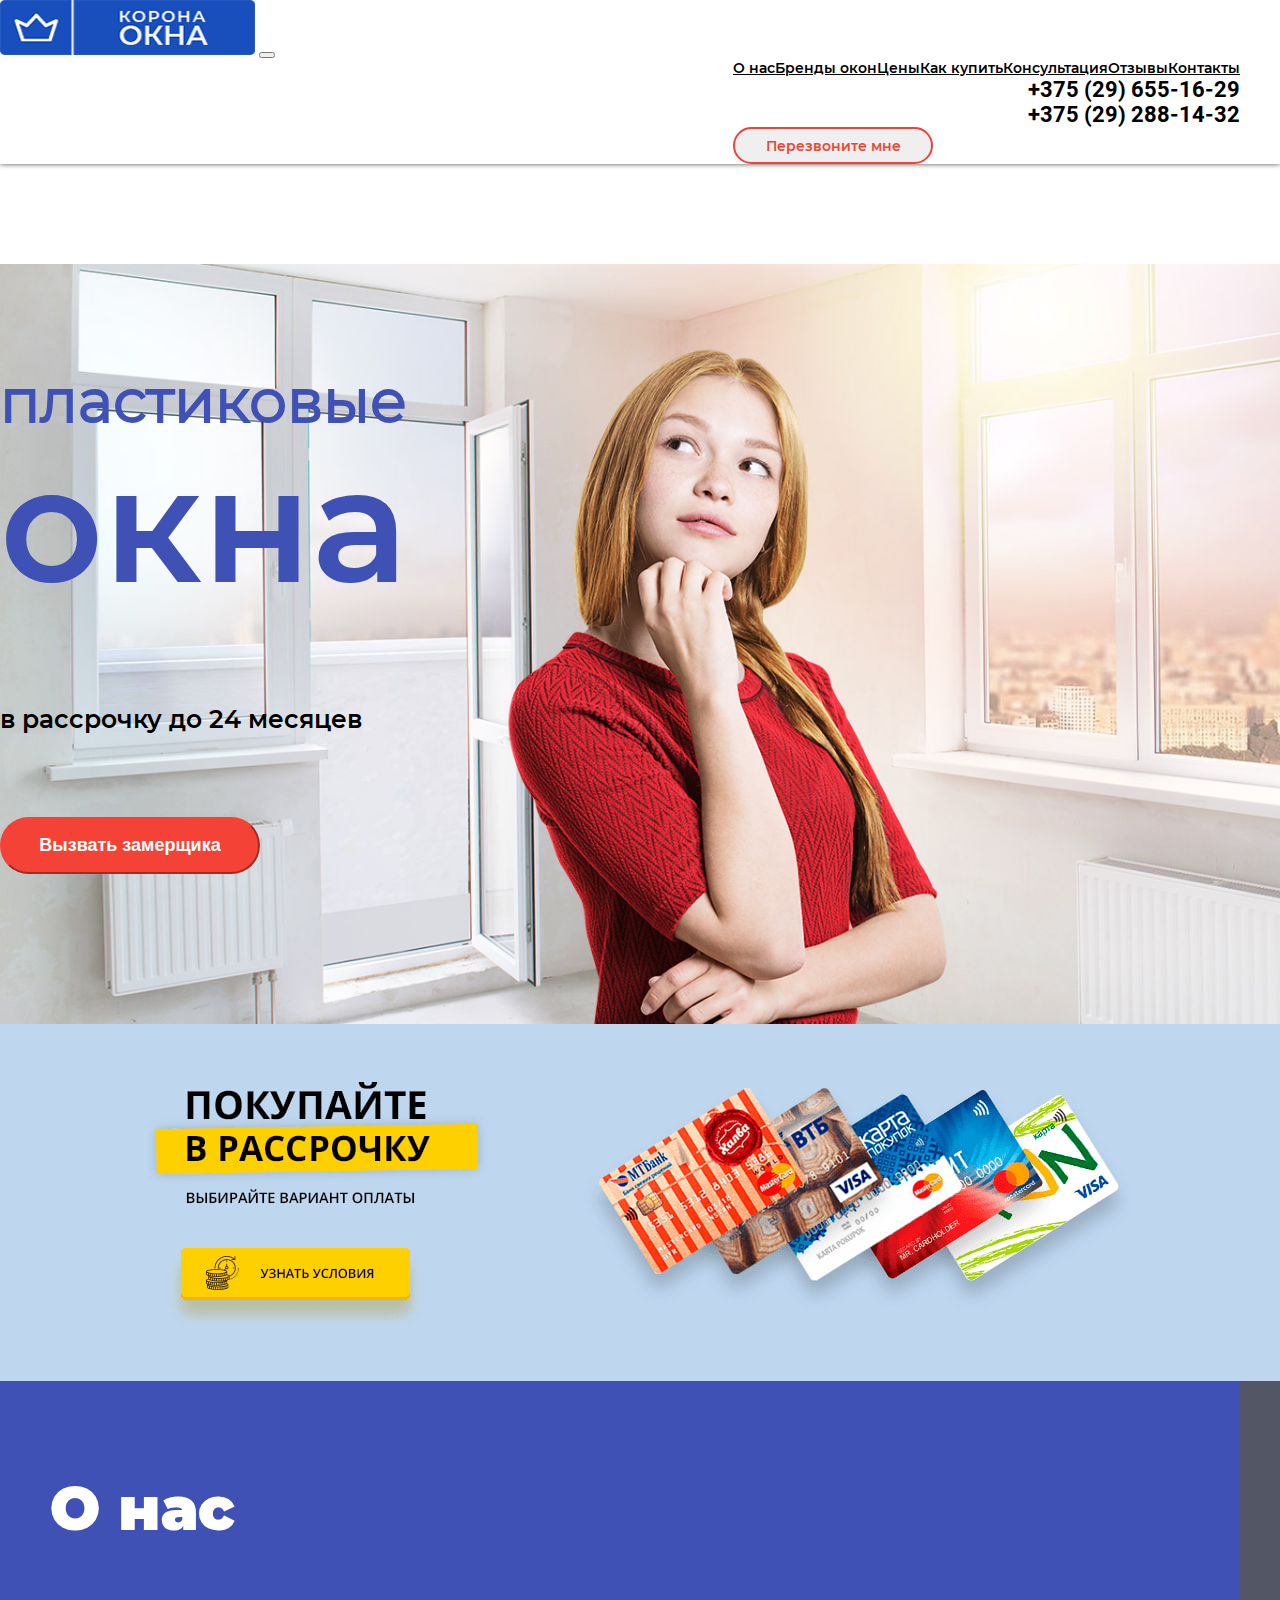
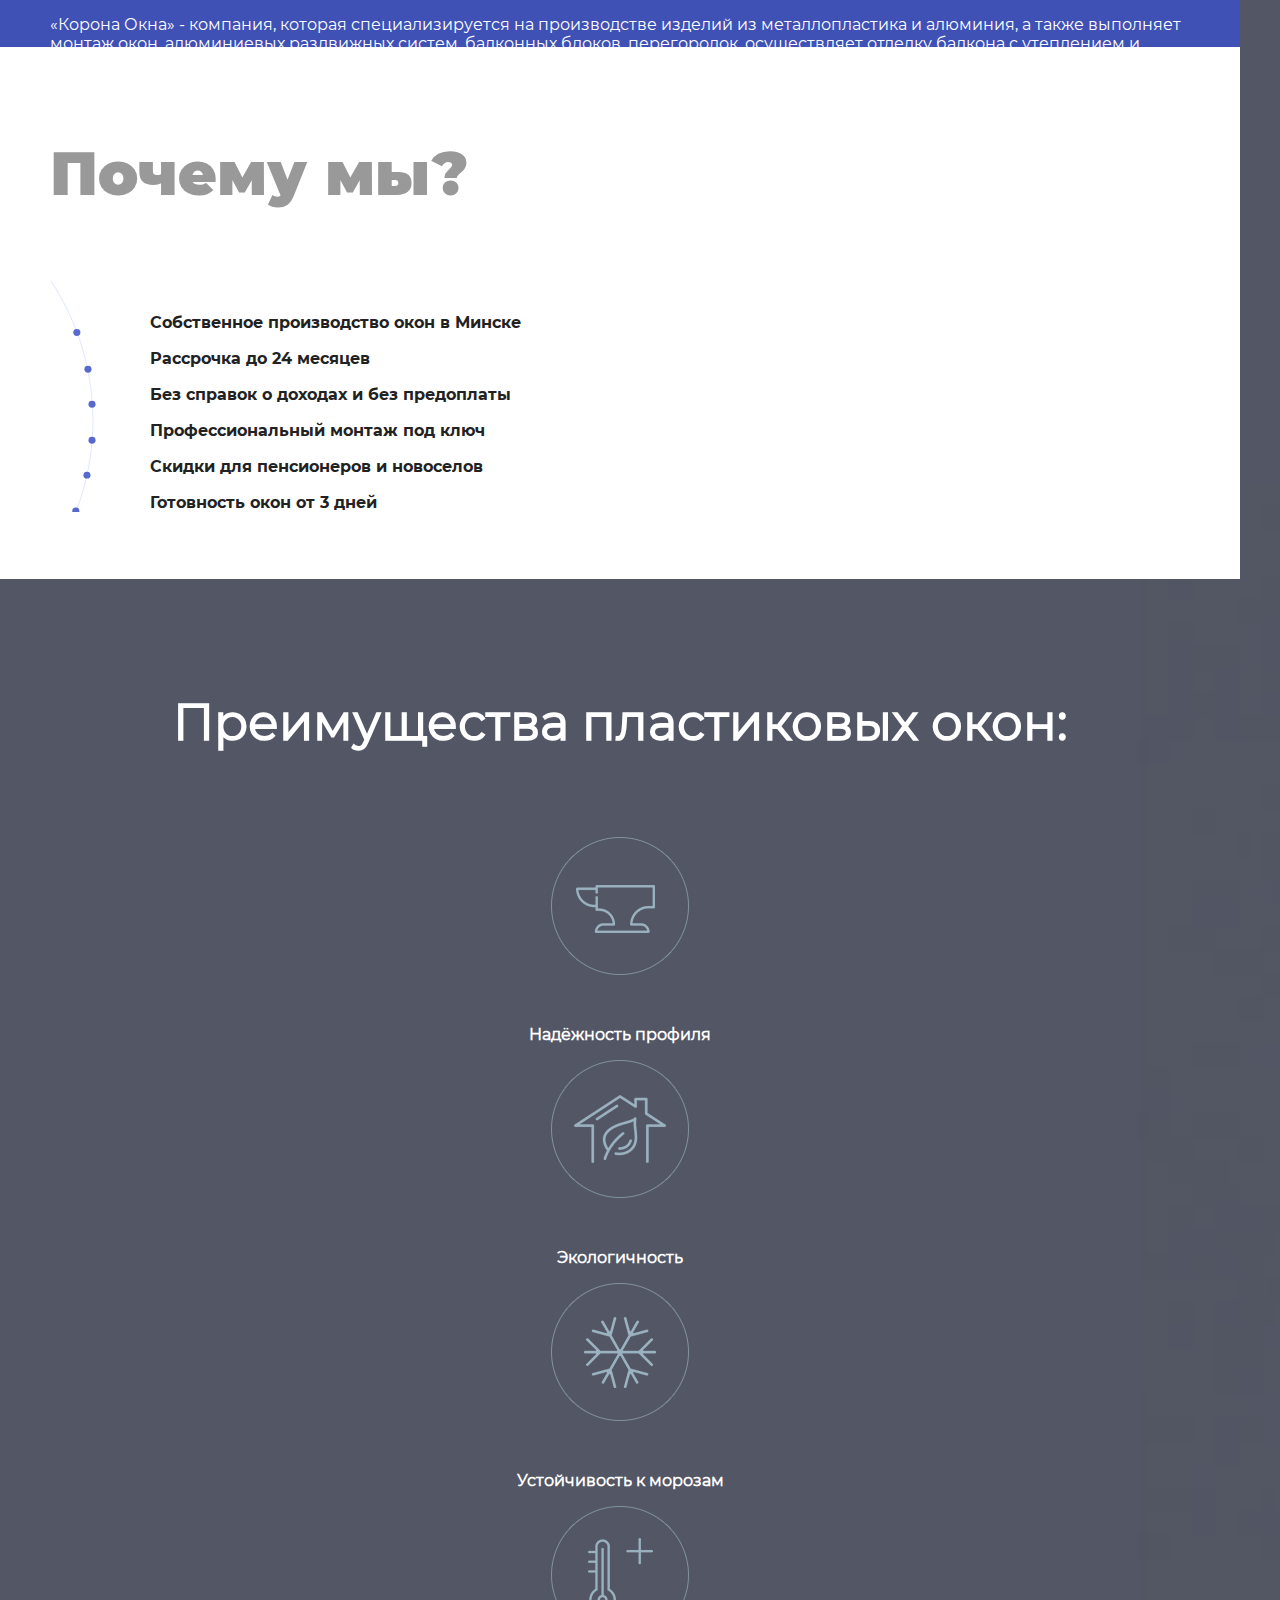
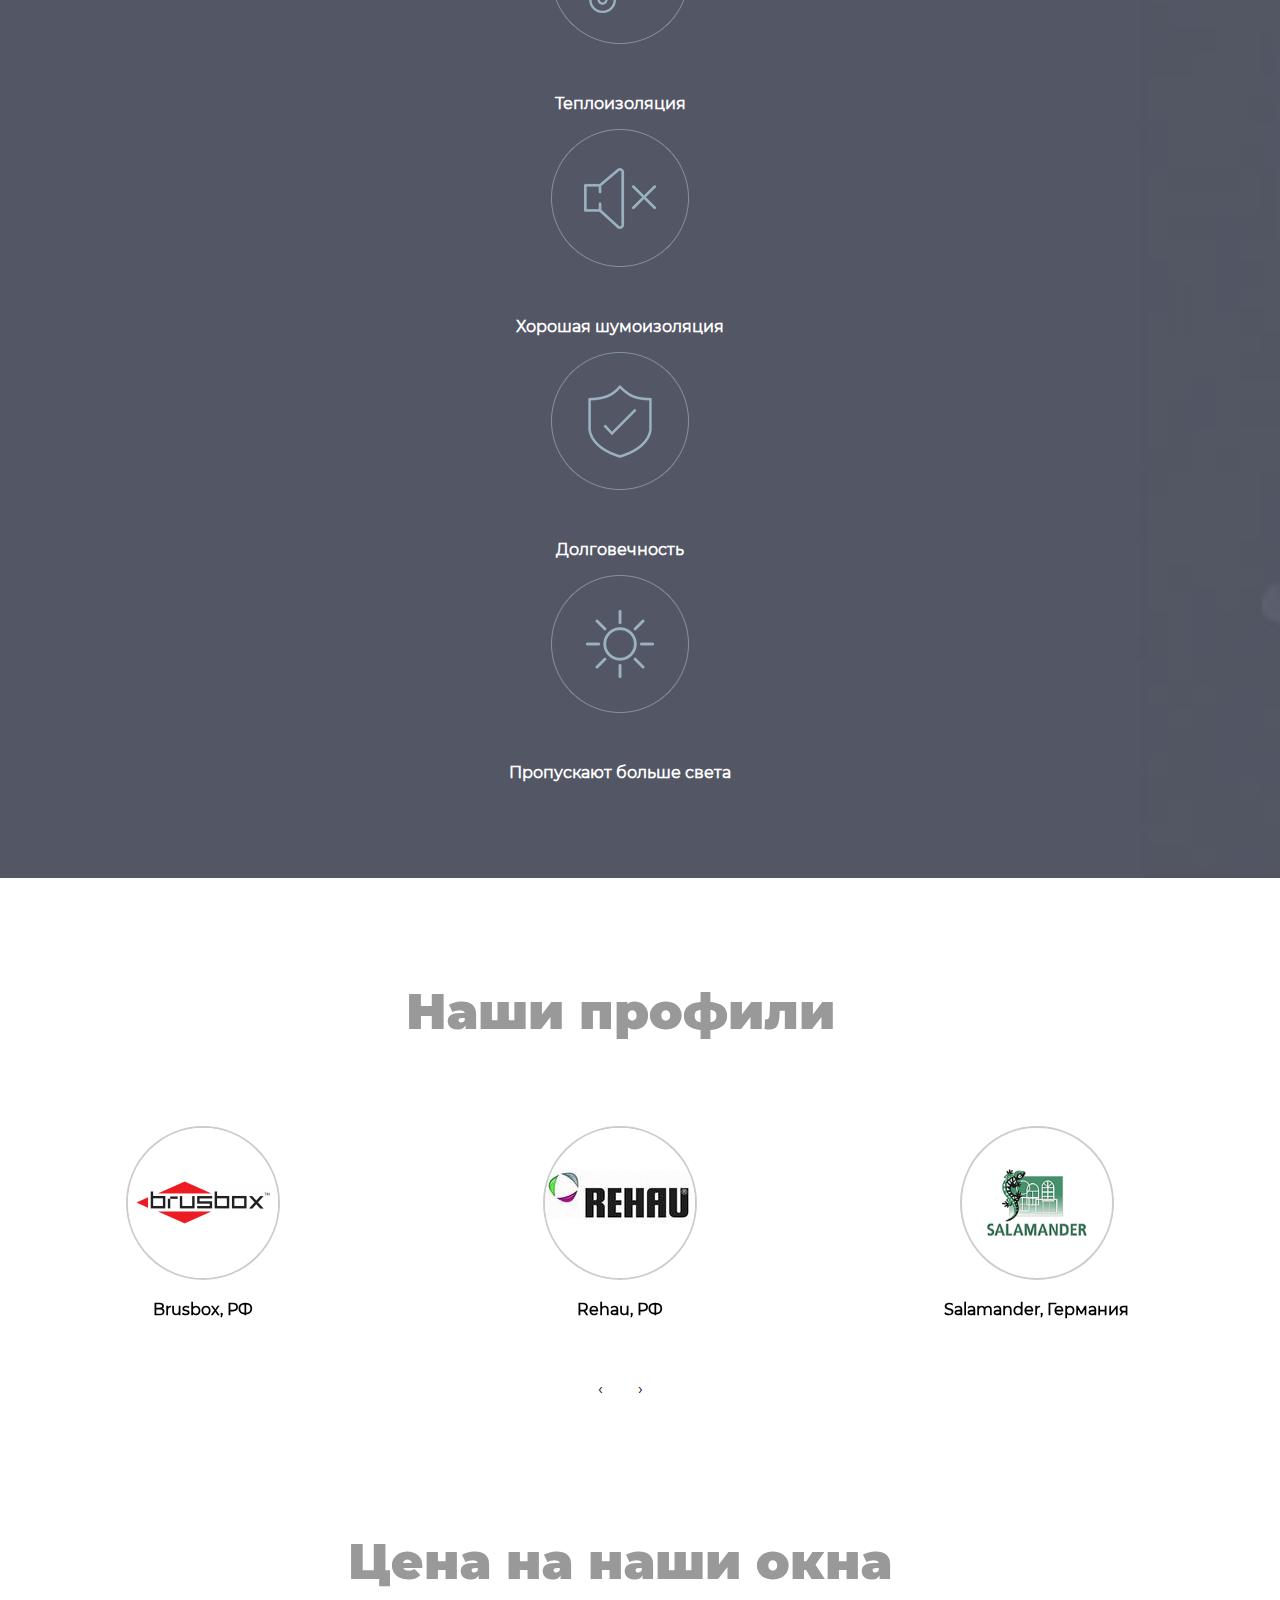
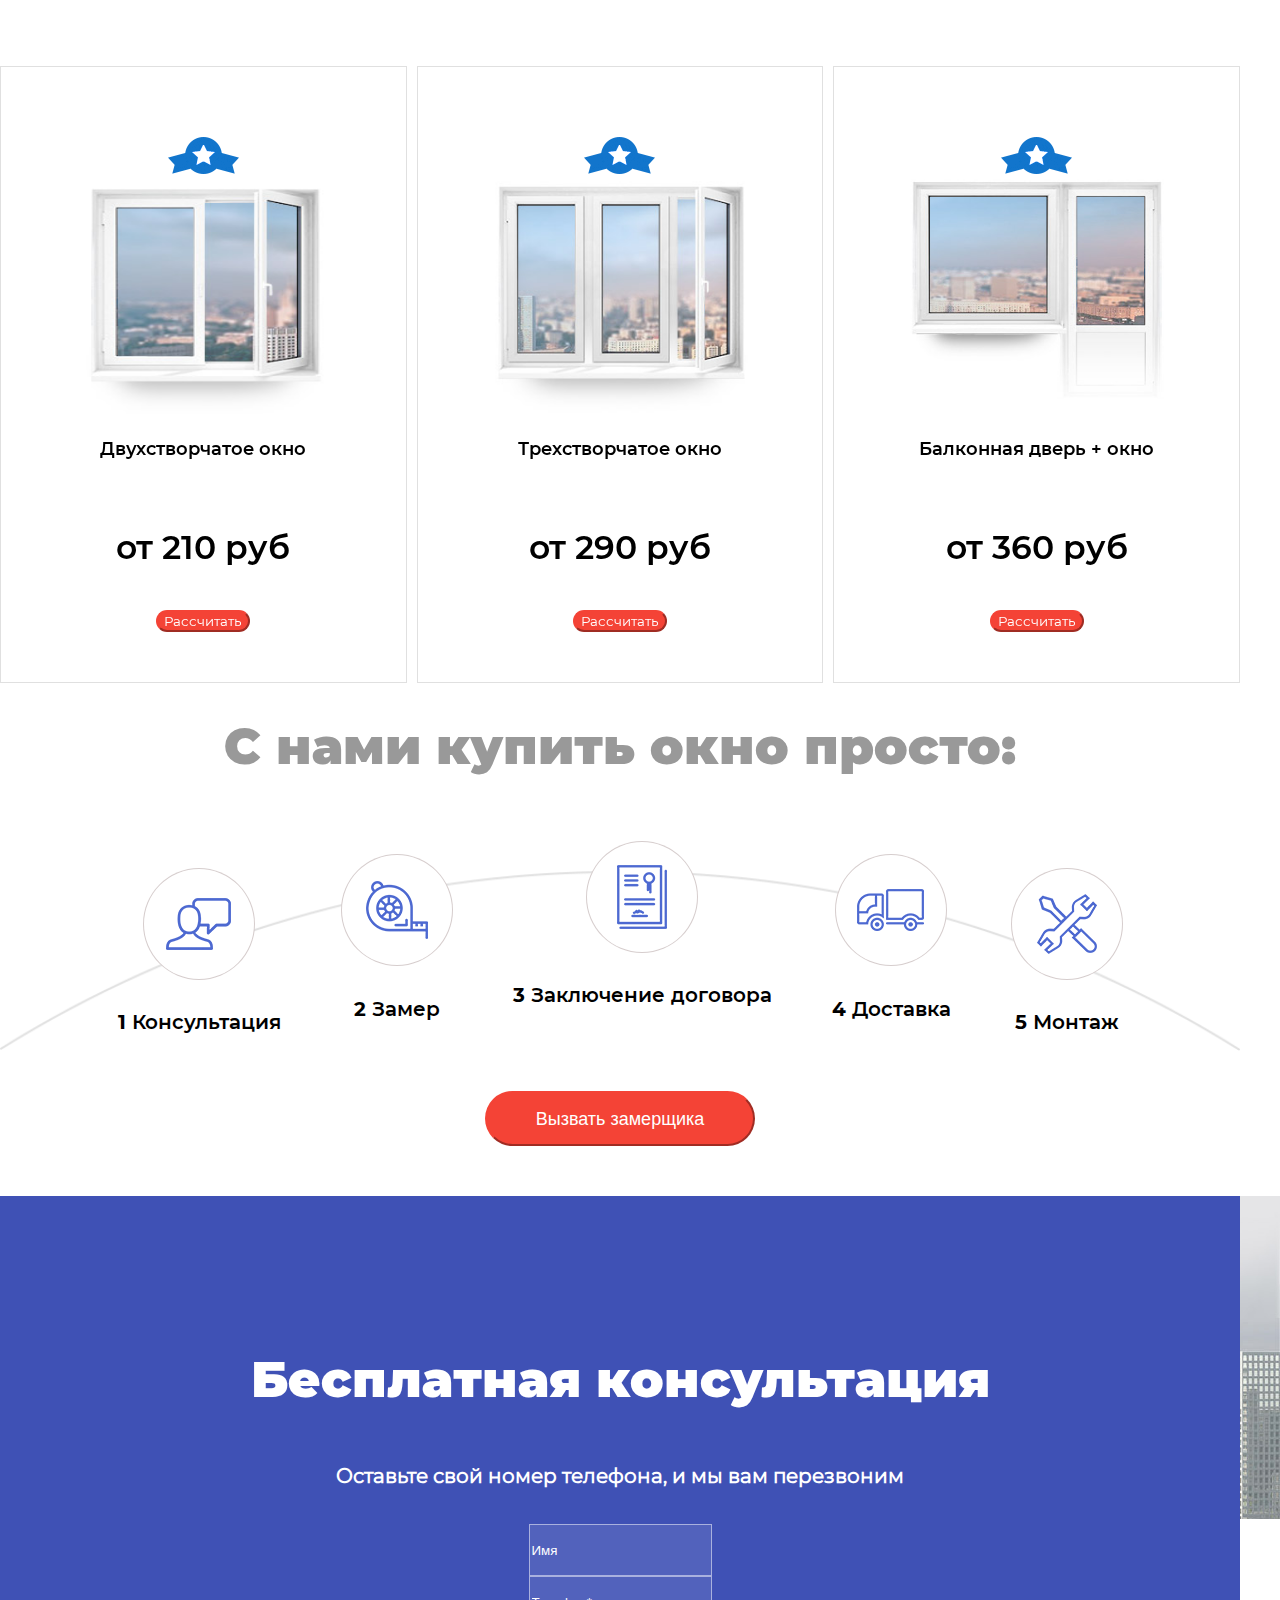
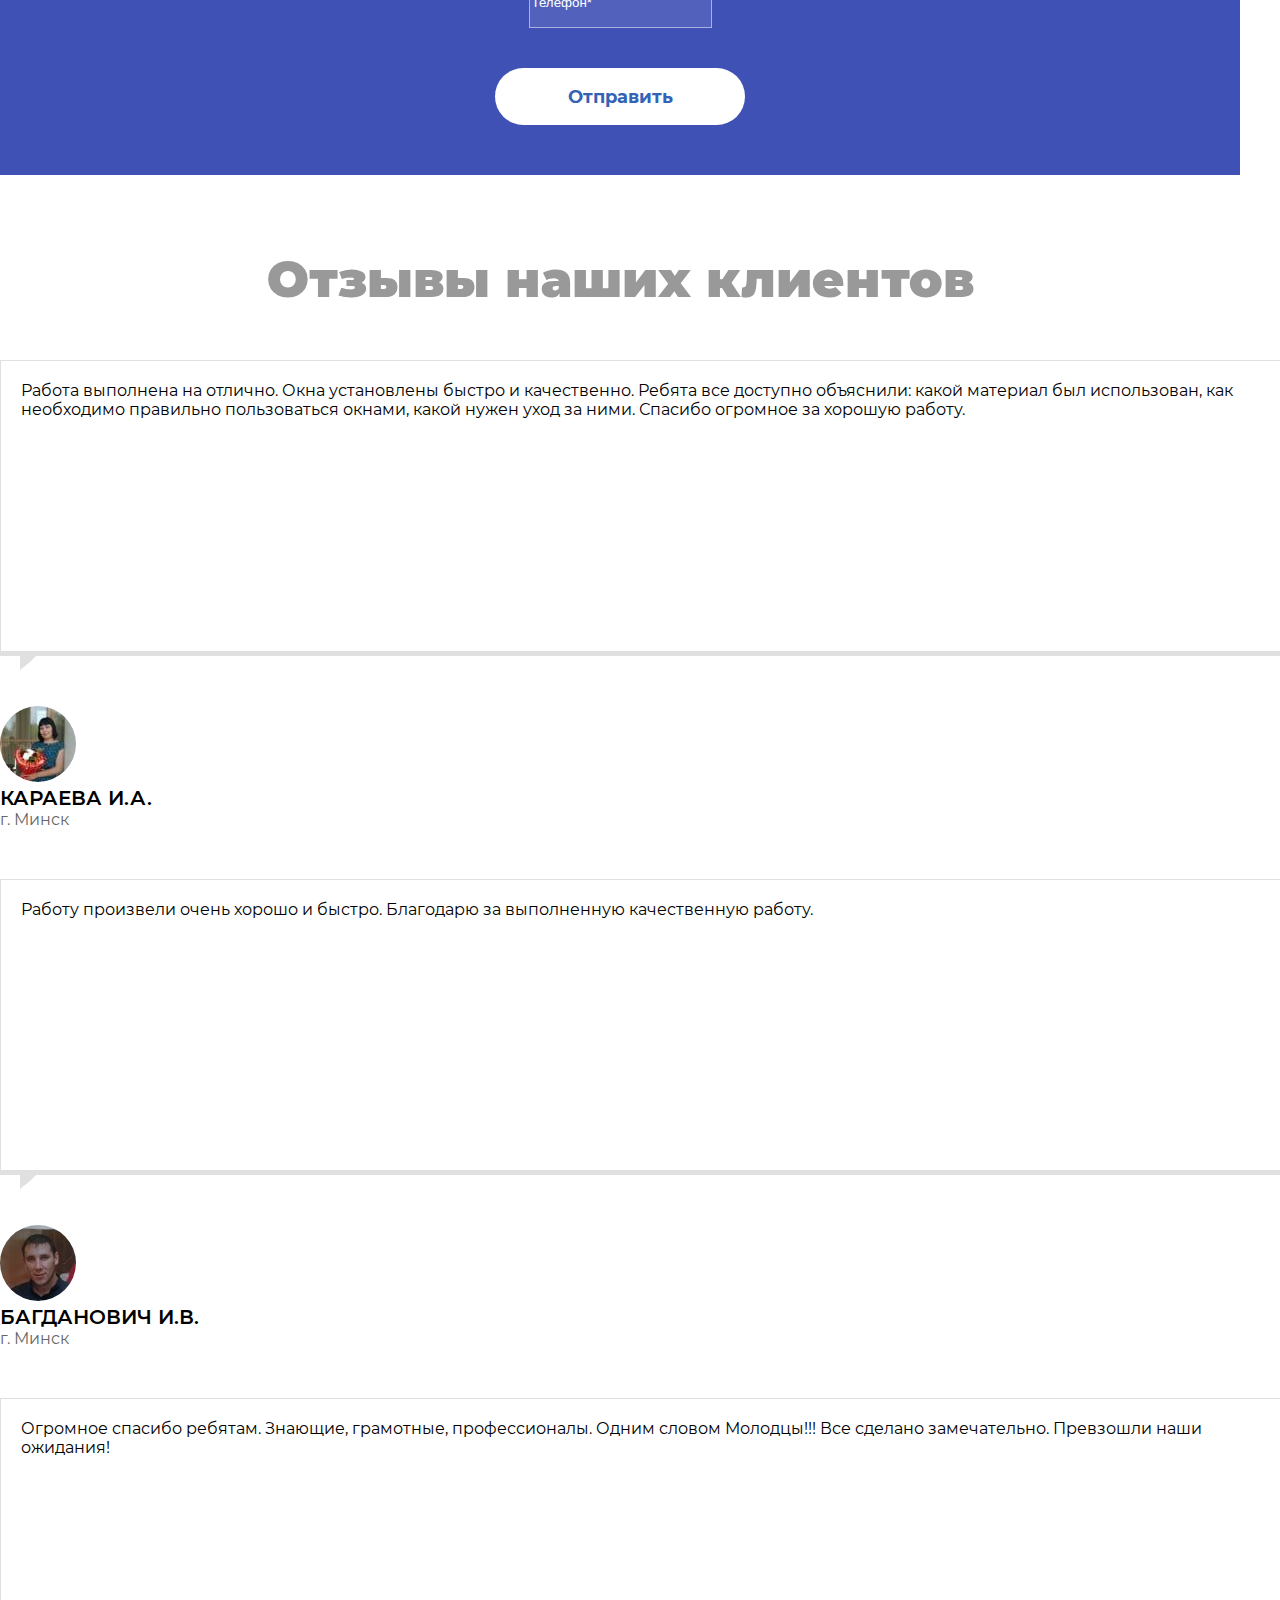
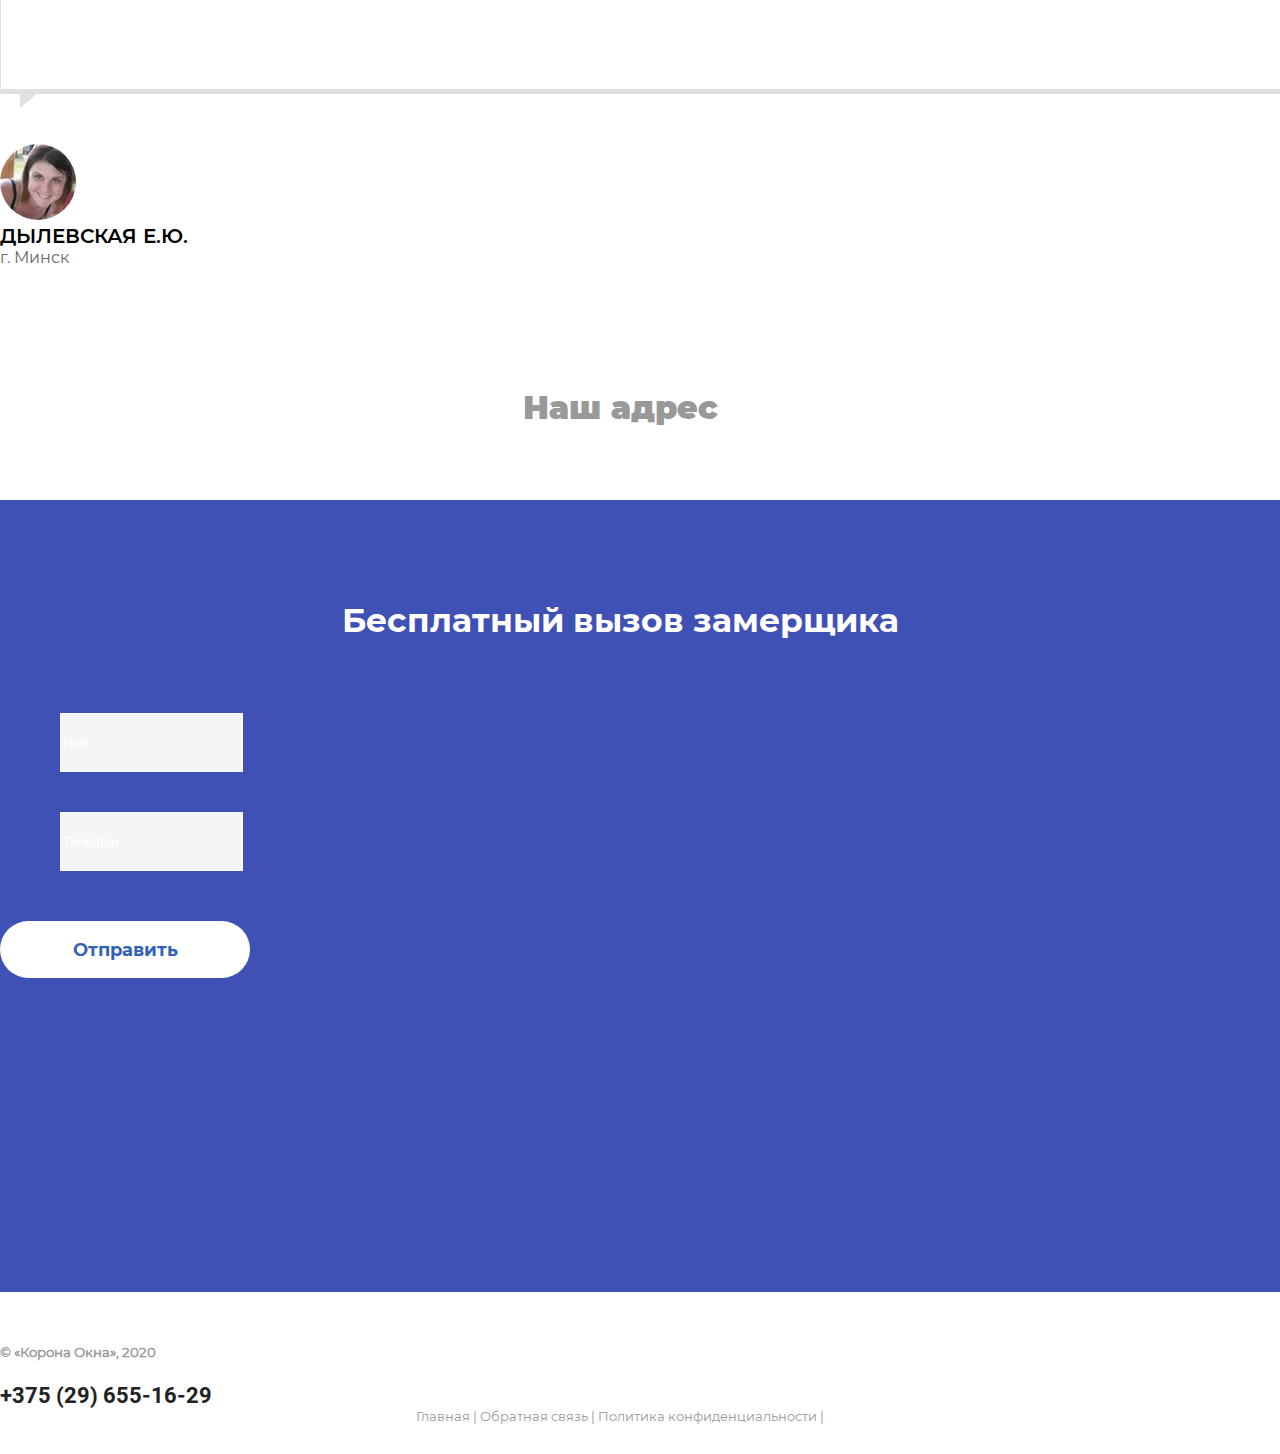
==== commit d9ee6f3a: "Добавил popup в navbar" ====
--- a/index.html
+++ b/index.html
@@ -50,7 +50,7 @@
                                         aria-labelledby="exampleModalLabel" aria-hidden="true">
                                         <div class="modal-dialog">
                                             <div class="modal-content">
-                                                <h1>Укажите Ваши контактные данные</h1>
+                                                <h1>Укажите Ваши<br>контактные данные</h1>
                                                 <form>
                                                     <div class="form-group">
                                                         <label for="navnameform">Ваше Имя</label>
@@ -348,6 +348,7 @@
     <script src="/OwlCarousel2-2.3.4/dist/owl.carousel.min.js"></script>
     <script>
         $('.owl-carousel').owlCarousel({
+            autoplay: false,
             loop: true,
             margin: 10,
             responsiveClass: true,
@@ -360,11 +361,6 @@
                     items: 3,
                     nav: true
                 },
-                1000: {
-                    items: 3,
-                    nav: true,
-                    loop: false
-                }
             }
         });
         $('owl-carousel').toggle();
--- a/css/mainstyle.css
+++ b/css/mainstyle.css
@@ -59,6 +59,19 @@
 
 .address {
   background: #3F51B5;
+}
+
+.owl-prev {
+  width: 40px;
+  height: 40px;
+  background: url(./../img/icons/carousel/chevron-left.svg);
+}
+
+.owl-next {
+  width: 40px;
+  height: 40px;
+  background: url(./../img/icons/carousel/chevron-right.svg);
+  background-size: 100%;
 }
 
 @media screen and (max-width: 769px) {
@@ -580,7 +593,7 @@
 
 .prices__windows .col-md {
   font-family: Montserrat-SemiBold;
-  padding: 70px 70px 40px 70px;
+  padding: 70px 70px 50px 70px;
   border: 1px solid #e0e0e0;
   display: -webkit-box;
   display: -ms-flexbox;
@@ -592,6 +605,7 @@
 }
 
 .prices__windows .col-md img {
+  max-height: 240px;
   width: 100%;
   height: 100%;
 }
@@ -1329,6 +1343,7 @@
 }
 
 #nav_popup_btn {
+  margin: 30px auto 30px auto;
   width: 208px;
   height: 60px;
   border: 2px solid;
@@ -1346,4 +1361,35 @@
 .fade {
   display: none;
 }
+
+.modal-dialog {
+  width: 100%;
+  height: 100%;
+}
+
+.modal-dialog h1 {
+  font-size: 28px;
+  text-align: center;
+  padding: 60px;
+  font-family: Montserrat-Bold;
+}
+
+.form-group {
+  padding-left: 60px;
+  padding-right: 60px;
+}
+
+.form-group label {
+  font-family: Montserrat-Bold;
+  padding-bottom: 10px;
+}
+
+.form-group input {
+  background: #f5f5f5;
+  height: 55px;
+}
+
+.form-group input:focus {
+  background: #f5f5f5;
+}
 /*# sourceMappingURL=mainstyle.css.map */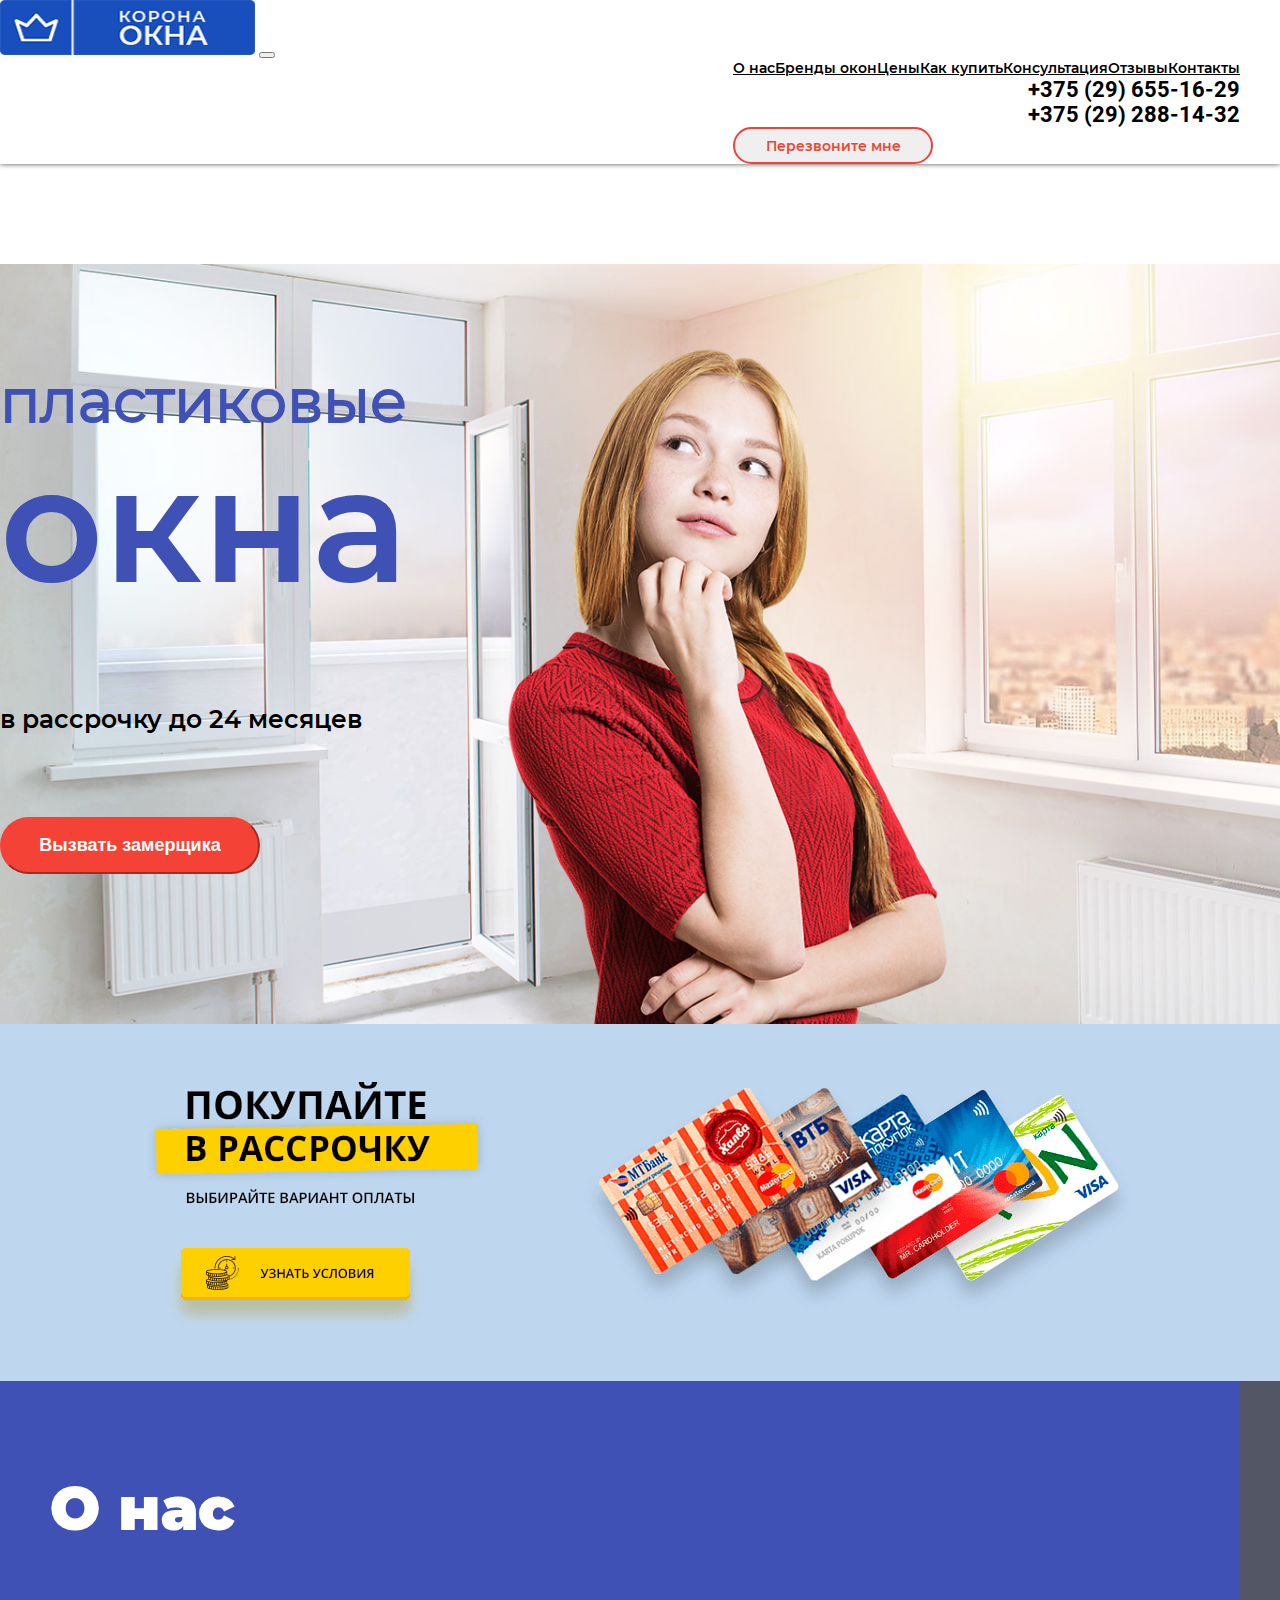
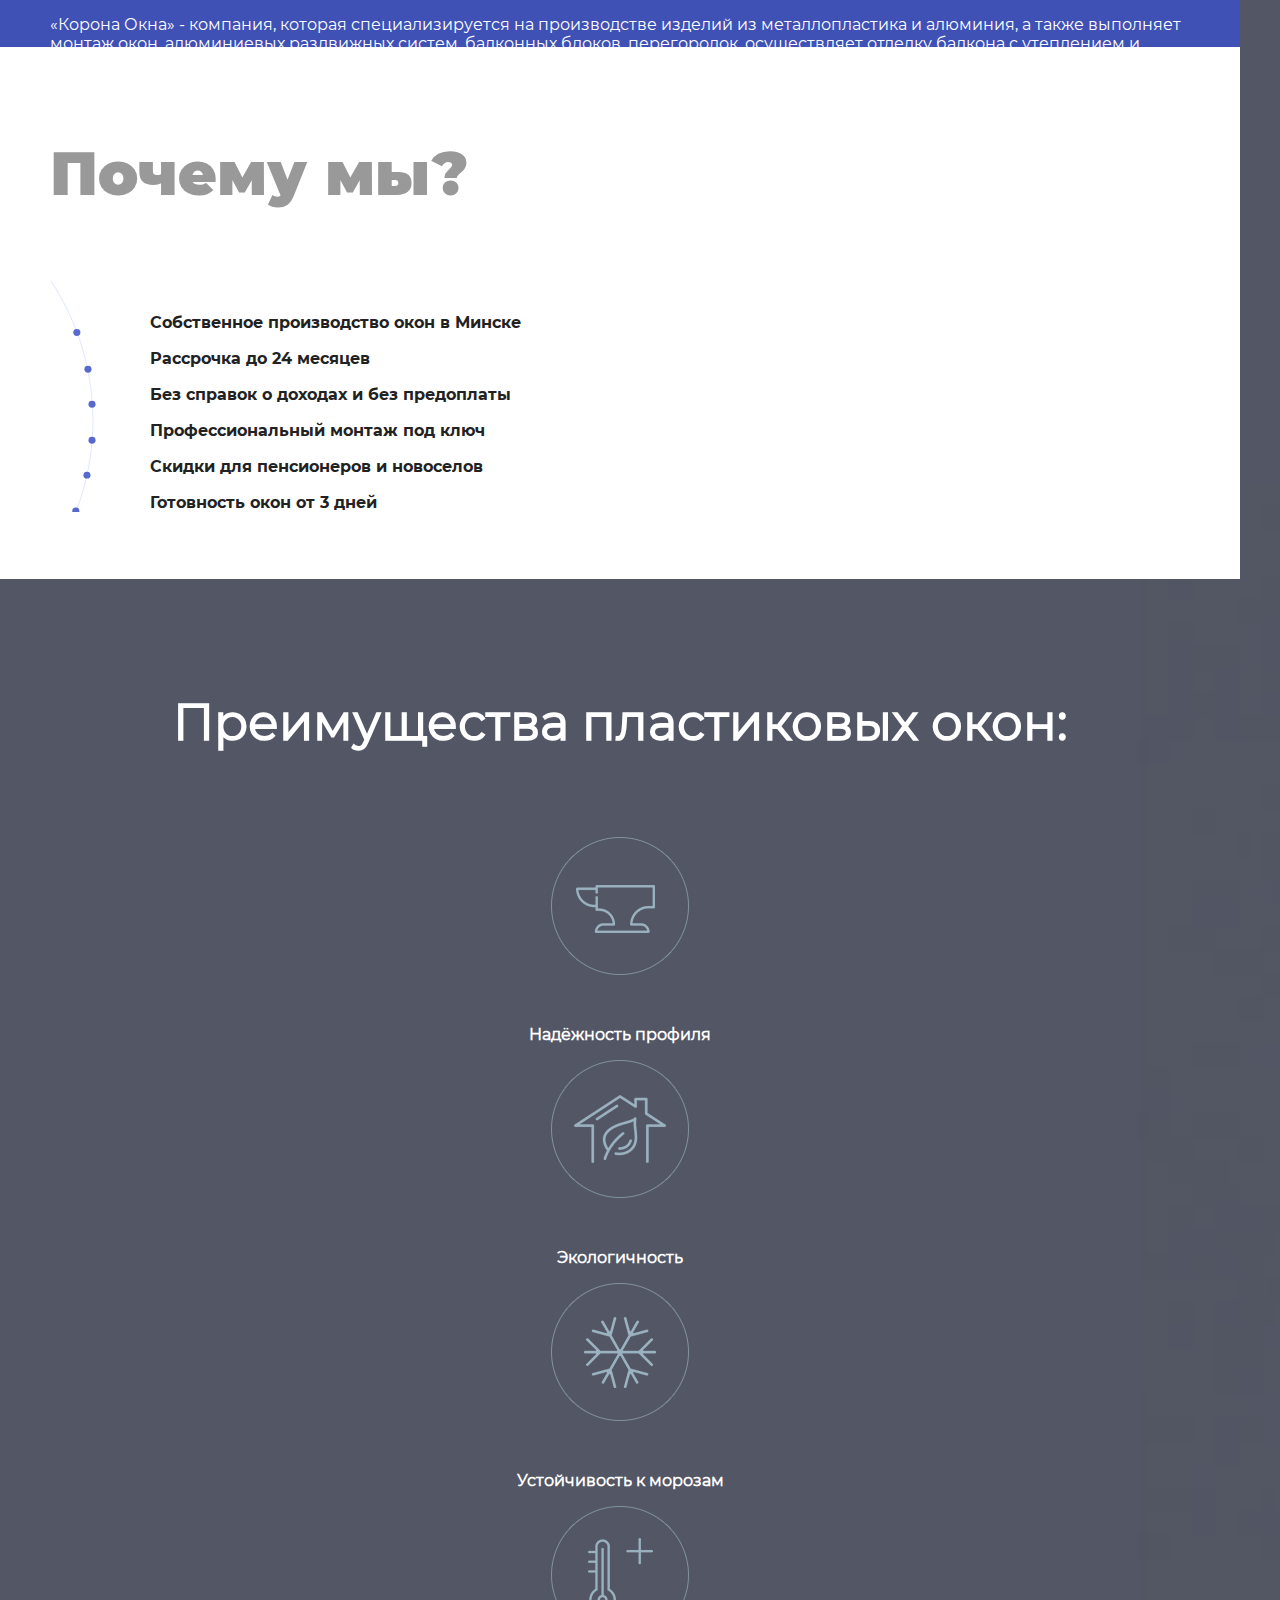
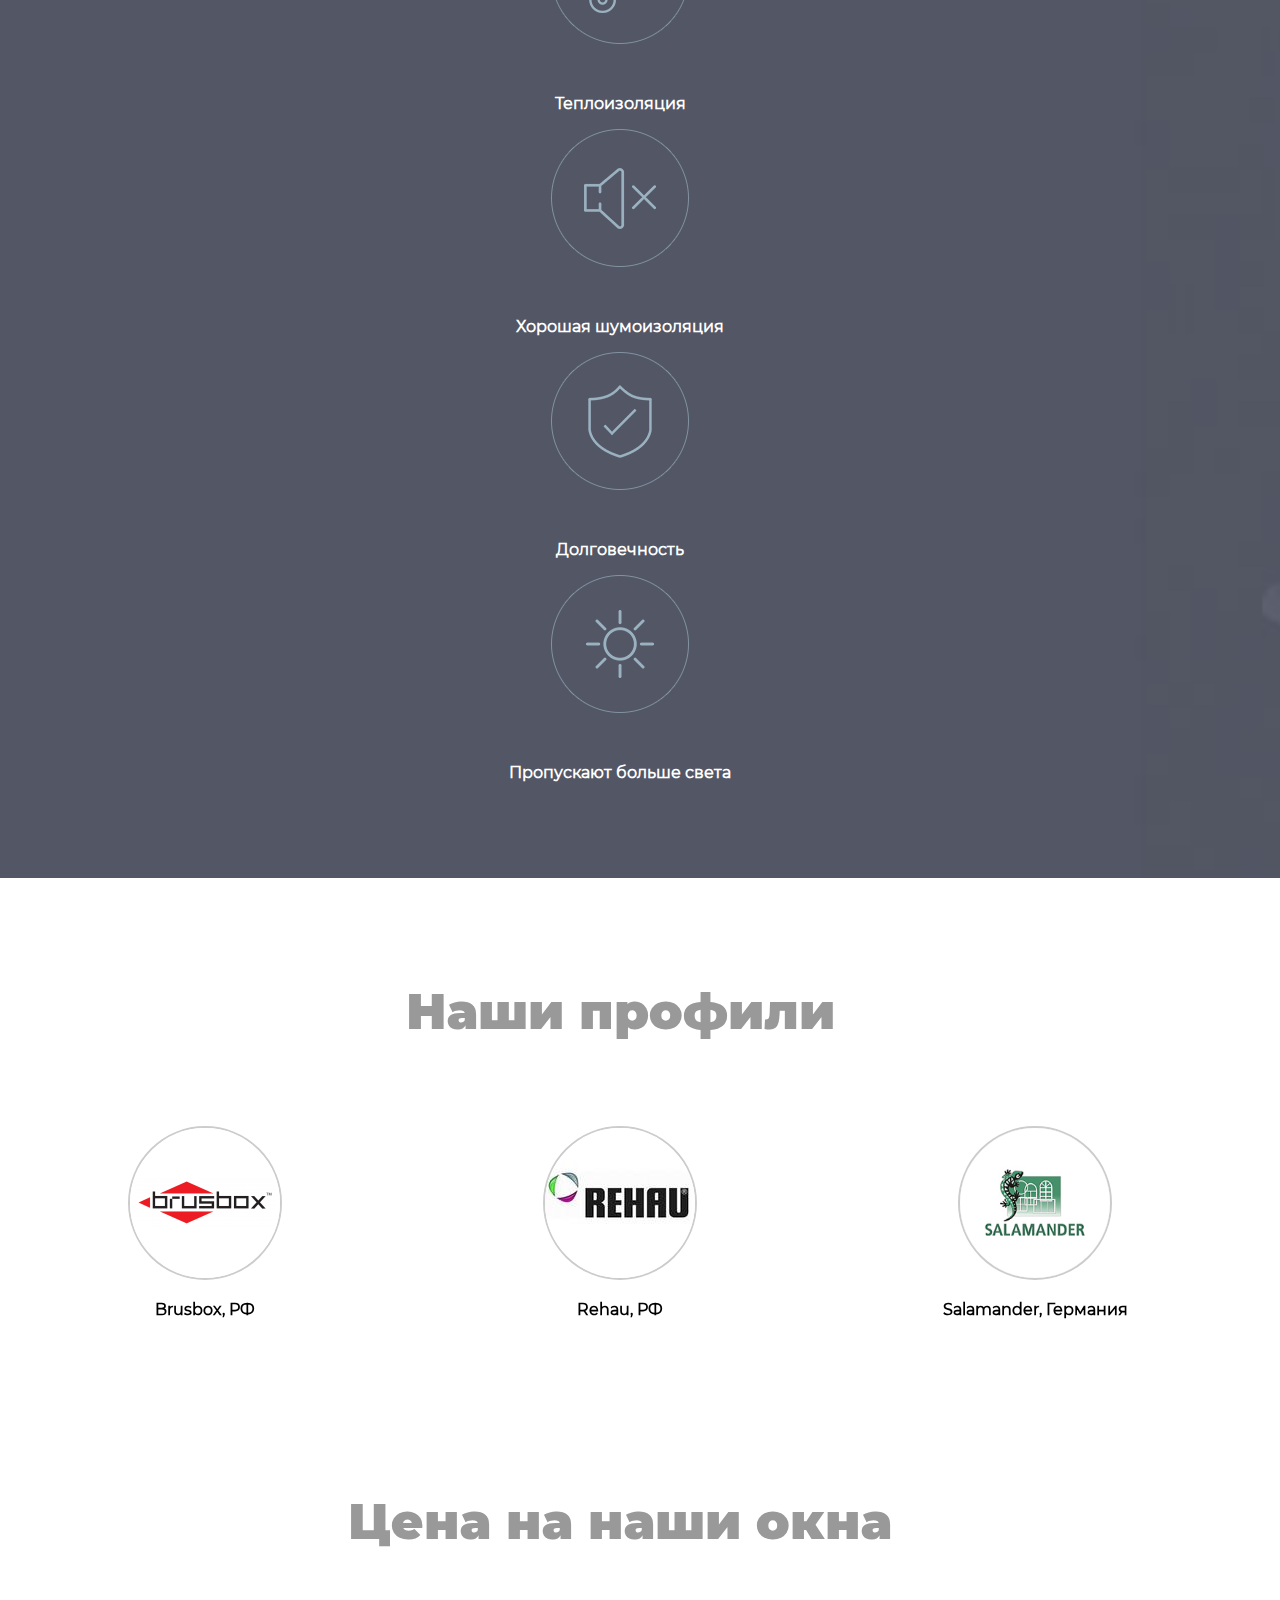
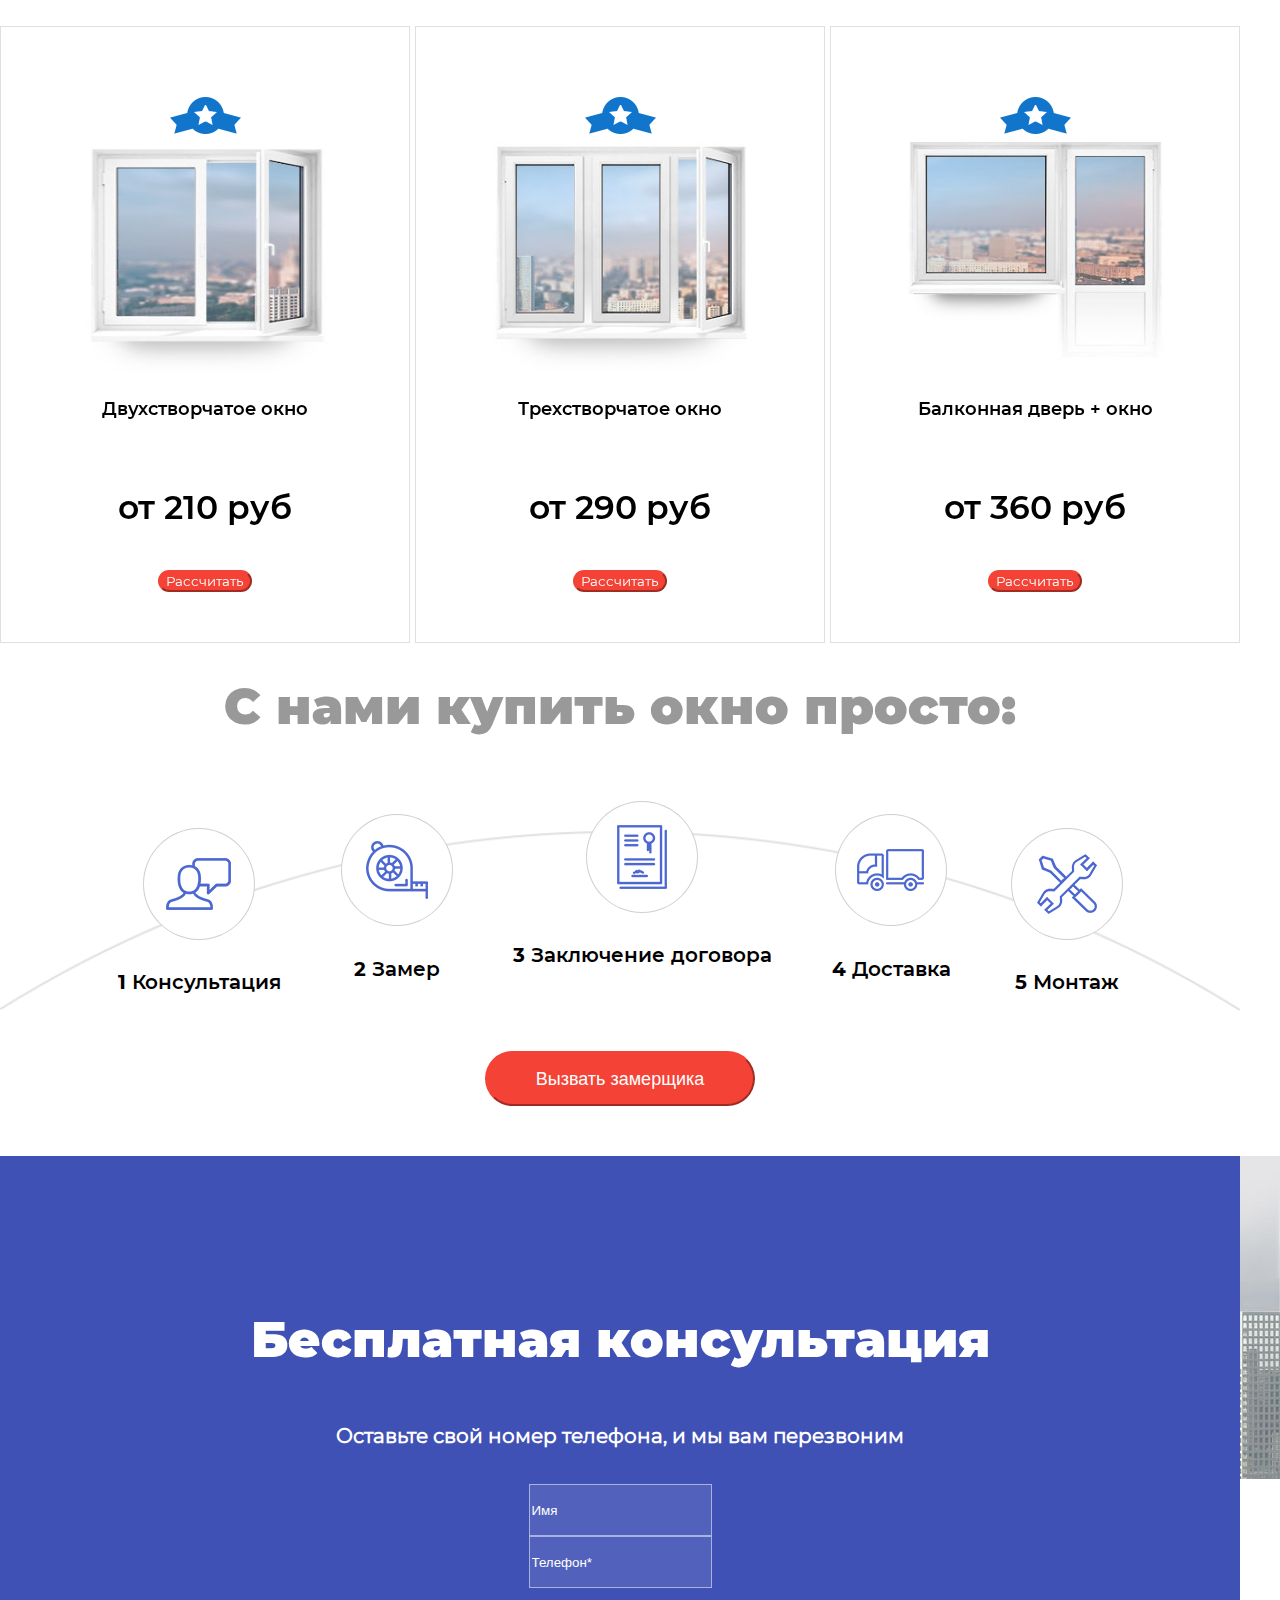
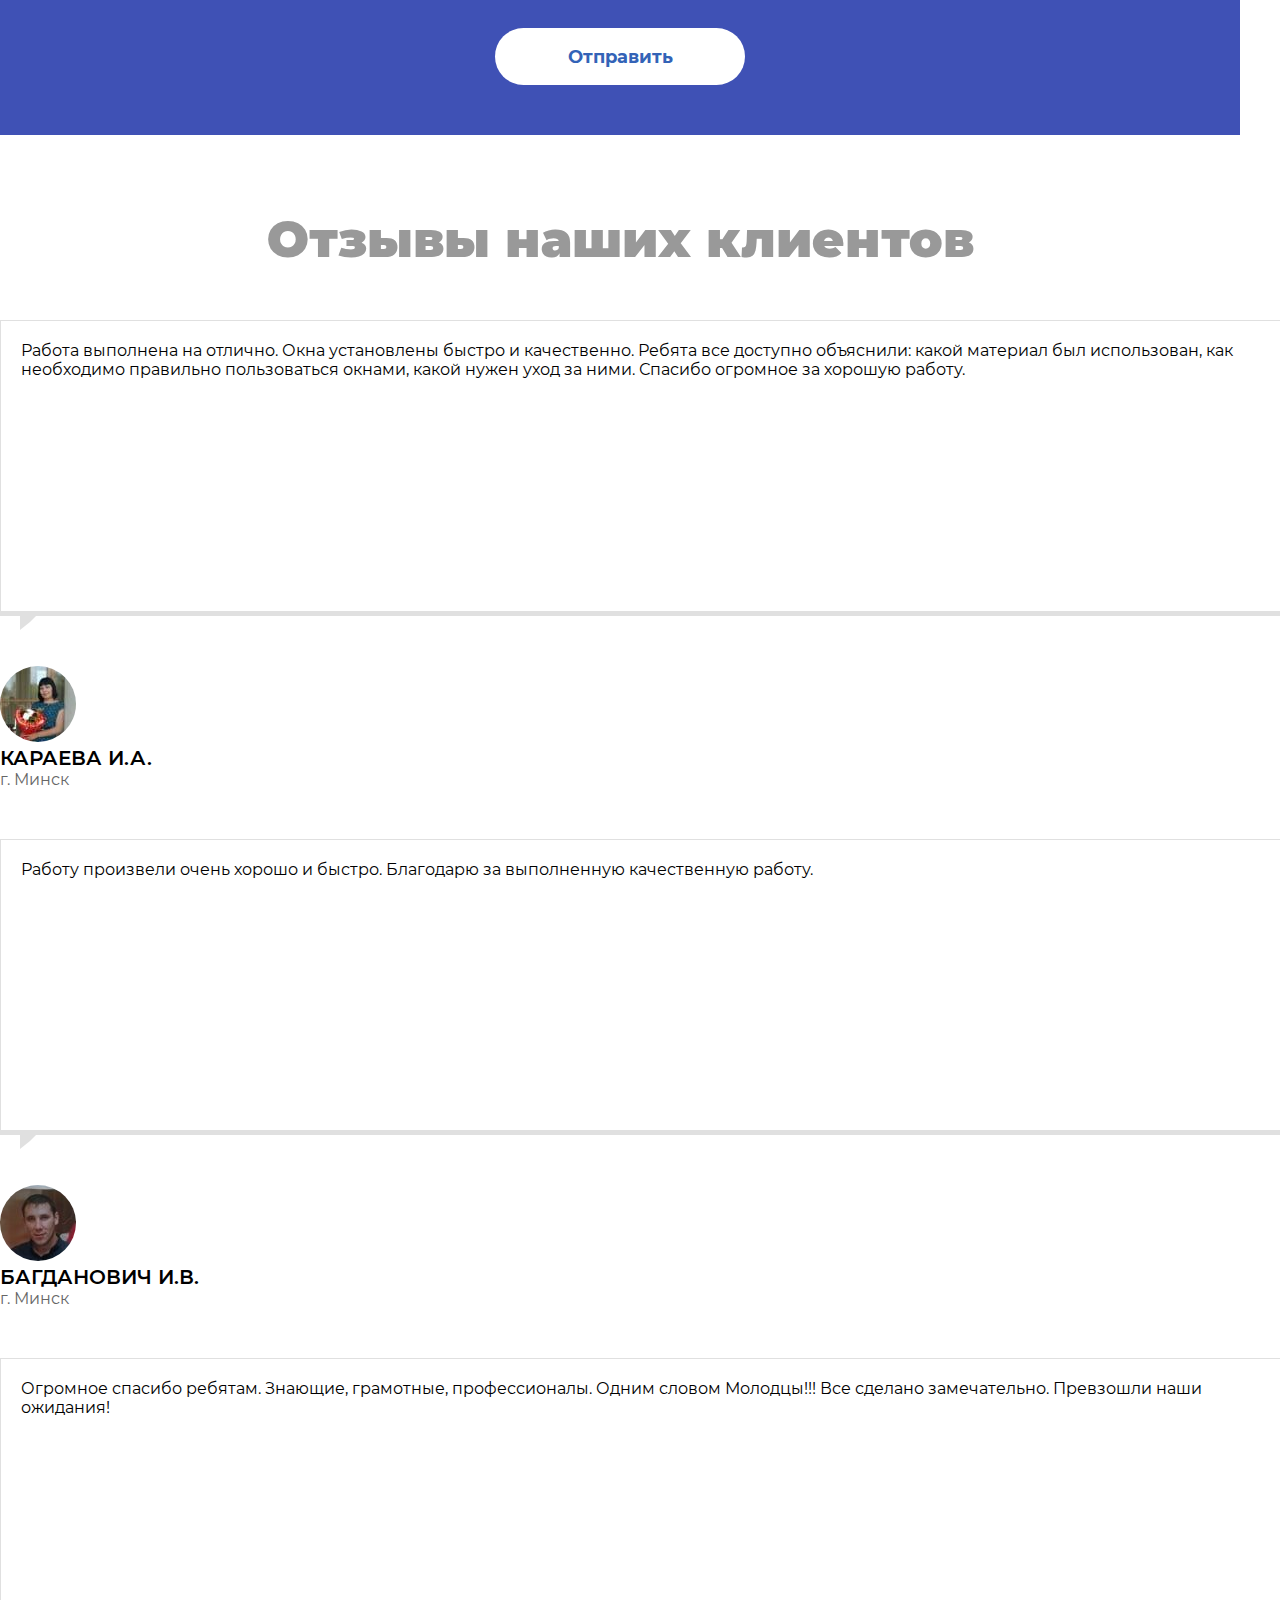
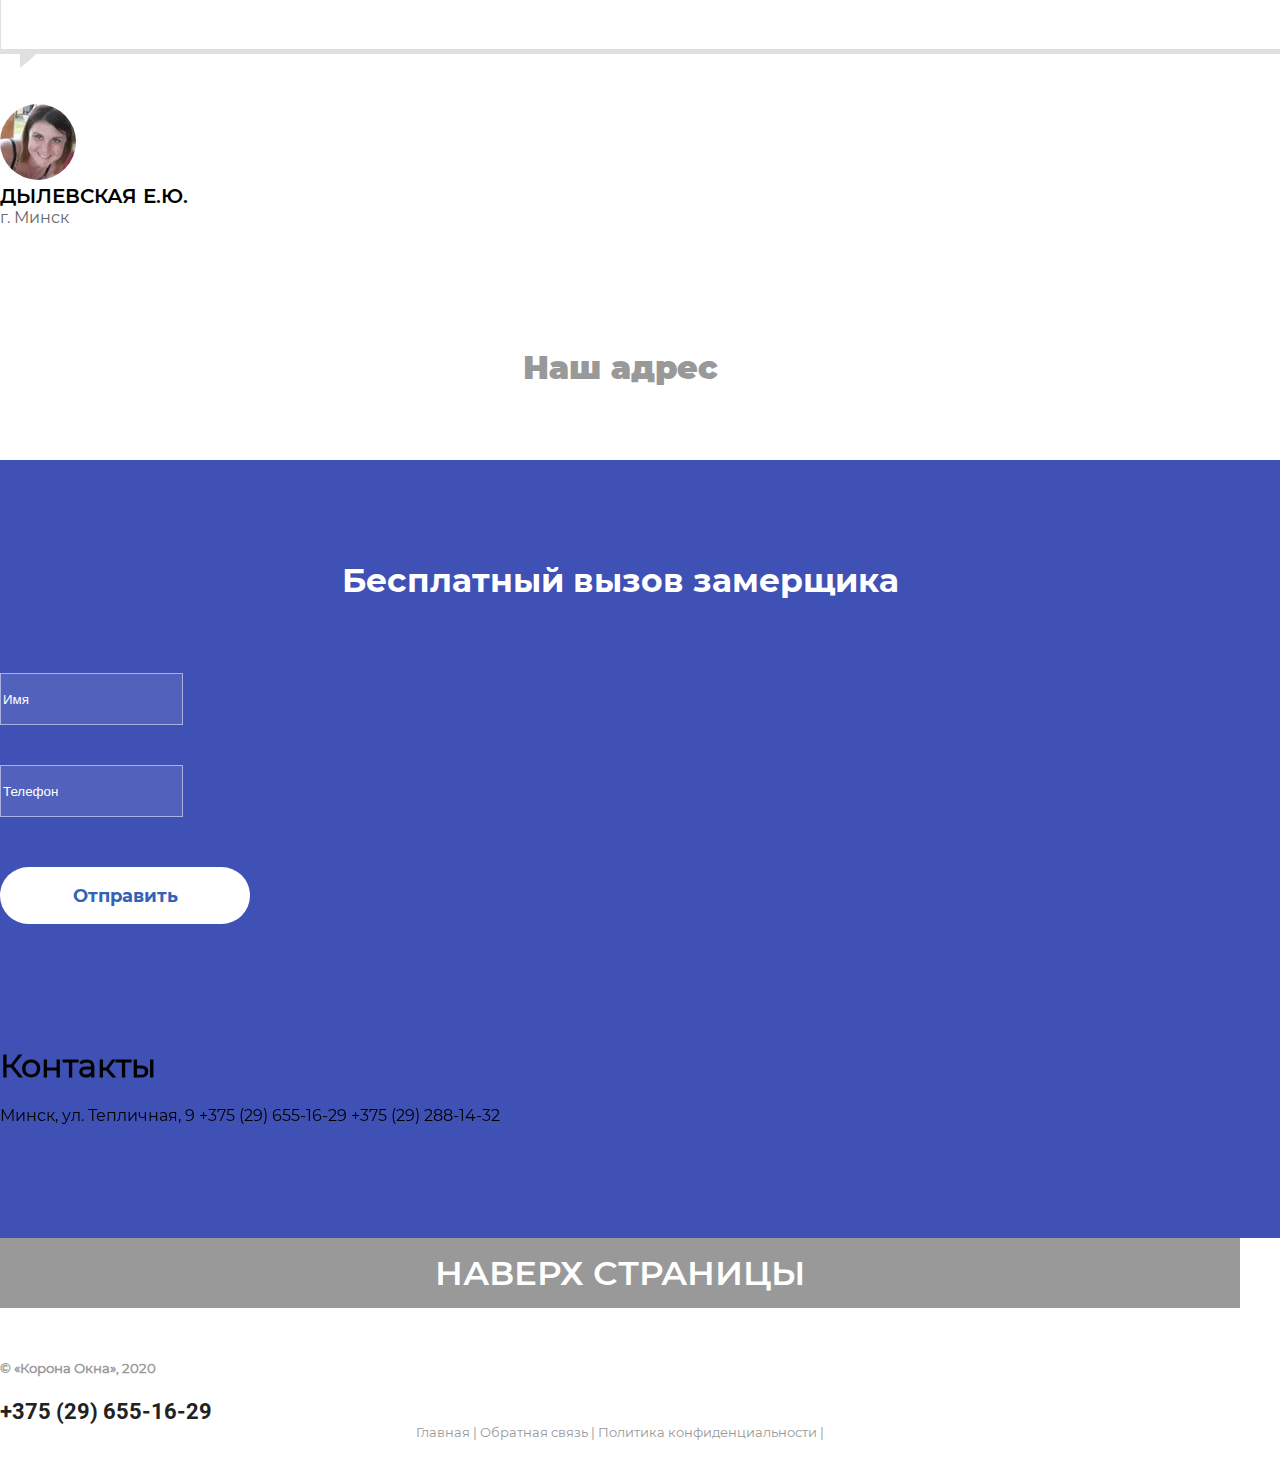
==== commit bb429649: "Поправил карусель ,добавил якоря и кнопку наверх страницы" ====
--- a/index.html
+++ b/index.html
@@ -28,14 +28,14 @@
                     <div class="navbar-nav">
                         <div class="nav_bar__set">
                             <div class="row">
-                                <div class="col-md-12 nav_bar__list_set">
-                                    <a class="nav-item nav-link active" href="#">О нас</a>
-                                    <a class="nav-item nav-link" href="#">Бренды окон</a>
-                                    <a class="nav-item nav-link" href="#">Цены</a>
-                                    <a class="nav-item nav-link" href="#">Как купить</a>
-                                    <a class="nav-item nav-link" href="#">Консультация</a>
-                                    <a class="nav-item nav-link" href="#">Отзывы</a>
-                                    <a class="nav-item nav-link" href="#">Контакты</a>
+                                <div class="col-md-12 nav_bar__list_set" id="menu">
+                                    <a class="nav-item nav-link" href="#about_us">О нас</a>
+                                    <a class="nav-item nav-link" href="#profiles">Бренды окон</a>
+                                    <a class="nav-item nav-link" href="#prices">Цены</a>
+                                    <a class="nav-item nav-link" href="#easybuy">Как купить</a>
+                                    <a class="nav-item nav-link" href="#consult_form">Консультация</a>
+                                    <a class="nav-item nav-link" href="#feedback">Отзывы</a>
+                                    <a class="nav-item nav-link" href="#address">Контакты</a>
                                 </div>
                             </div>
                             <div class="row">
@@ -54,13 +54,13 @@
                                                 <form>
                                                     <div class="form-group">
                                                         <label for="navnameform">Ваше Имя</label>
-                                                        <input type="text" class="form-control"
-                                                            id="navnameform" placeholder="Example input">
+                                                        <input type="text" class="form-control" id="navnameform"
+                                                            placeholder="Имя">
                                                     </div>
                                                     <div class="form-group">
                                                         <label for="navtelform">Телефон</label>
-                                                        <input type="text" class="form-control"
-                                                            id="navtelform" placeholder="Another input">
+                                                        <input type="text" class="form-control" id="navtelform"
+                                                            placeholder="+375(**) ***-**-**">
                                                     </div>
                                                 </form>
 
@@ -84,7 +84,29 @@
                     <h3>пластиковые</h3>
                     <h1>окна</h1>
                     <h4>в рассрочку до 24 месяцев</h4>
-                    <button type="button" class="btn">Вызвать замерщика</button>
+                    <button type="button" class="btn" data-toggle="modal" data-target="#navModal">Вызвать
+                        замерщика</button>
+                    <div class="modal fade" id="navModal" tabindex="-1" role="dialog"
+                        aria-labelledby="exampleModalLabel" aria-hidden="true">
+                        <div class="modal-dialog">
+                            <div class="modal-content">
+                                <h1>Укажите Ваши<br>контактные данные</h1>
+                                <form>
+                                    <div class="form-group">
+                                        <label for="navnameform">Ваше Имя</label>
+                                        <input type="text" class="form-control" id="navnameform" placeholder="Имя">
+                                    </div>
+                                    <div class="form-group">
+                                        <label for="navtelform">Телефон</label>
+                                        <input type="text" class="form-control" id="navtelform"
+                                            placeholder="+375(**) ***-**-**">
+                                    </div>
+                                </form>
+
+                                <button type="button" class="btn" id="nav_popup_btn">Отправить</button>
+                            </div>
+                        </div>
+                    </div>
                 </div>
             </div>
         </div>
@@ -98,223 +120,267 @@
     </section>
     <section class="aboutus">
         <div class="container">
-            <div class="row justify-content-center aboutus__block">
-                <div class="col-md-6 aboutus__left_section">
-                    <h1>О нас</h1>
-                    <p>«Корона Окна» - компания, которая специализируется на производстве изделий из металлопластика и
-                        алюминия, а также выполняет монтаж окон, алюминиевых раздвижных систем, балконных блоков,
-                        перегородок, осуществляет отделку балкона с утеплением и крышей.</p>
-                    <p>Благодаря нам установить современные оконные, дверные системы или купить балконную раму сегодня
-                        доступно каждому.</p>
-                    <p>Наши специалисты помогут сделать оптимальный выбор оконного профиля, разработают проект оконной
-                        системы специально для вашего дома.</p>
-                </div>
-                <div class="col-md-6 aboutus__right_section">
-                    <h1>Почему мы?</h1>
-                    <ul>
-                        <li>Собственное производство окон в Минске</li>
-                        <li>Рассрочка до 24 месяцев</li>
-                        <li>Без справок о доходах и без предоплаты</li>
-                        <li>Профессиональный монтаж под ключ</li>
-                        <li>Скидки для пенсионеров и новоселов</li>
-                        <li>Готовность окон от 3 дней</li>
-                    </ul>
-                </div>
+            <a name="about_us">
+                <div class="row justify-content-center aboutus__block">
+                    <div class="col-md-6 aboutus__left_section">
+                        <h1>О нас</h1>
+                        <p>«Корона Окна» - компания, которая специализируется на производстве изделий из металлопластика
+                            и
+                            алюминия, а также выполняет монтаж окон, алюминиевых раздвижных систем, балконных блоков,
+                            перегородок, осуществляет отделку балкона с утеплением и крышей.</p>
+                        <p>Благодаря нам установить современные оконные, дверные системы или купить балконную раму
+                            сегодня
+                            доступно каждому.</p>
+                        <p>Наши специалисты помогут сделать оптимальный выбор оконного профиля, разработают проект
+                            оконной
+                            системы специально для вашего дома.</p>
+                    </div>
+                    <div class="col-md-6 aboutus__right_section">
+                        <h1>Почему мы?</h1>
+                        <ul>
+                            <li>Собственное производство окон в Минске</li>
+                            <li>Рассрочка до 24 месяцев</li>
+                            <li>Без справок о доходах и без предоплаты</li>
+                            <li>Профессиональный монтаж под ключ</li>
+                            <li>Скидки для пенсионеров и новоселов</li>
+                            <li>Готовность окон от 3 дней</li>
+                        </ul>
+                    </div>
+                </div>
+                <h1 id="advantages_title">Преимущества пластиковых окон:</h1>
+                <div class="row advantages">
+                    <div class="col-md"><img class="img-fluid" src="img/icons/about_us/plus-1.png">
+                        <h3>Надёжность профиля</h3>
+                    </div>
+                    <div class="col-md"><img class="img-fluid" src="img/icons/about_us/plus-2.png">
+                        <h3>Экологичность</h3>
+                    </div>
+                    <div class="col-md"><img class="img-fluid" src="img/icons/about_us/plus-3.png">
+                        <h3>Устойчивость к морозам</h3>
+                    </div>
+                    <div class="col-md"><img class="img-fluid" src="img/icons/about_us/plus-4.png">
+                        <h3>Теплоизоляция</h3>
+                    </div>
+                    <div class="col-md"><img class="img-fluid" src="img/icons/about_us/plus-5.png">
+                        <h3>Хорошая шумоизоляция</h3>
+                    </div>
+                    <div class="col-md"><img class="img-fluid" src="img/icons/about_us/plus-6.png">
+                        <h3>Долговечность</h3>
+                    </div>
+                    <div class="col-md"><img class="img-fluid" src="img/icons/about_us/plus-7.png">
+                        <h3>Пропускают больше света</h3>
+                    </div>
+                </div>
+            </a>
+        </div>
+    </section>
+    <section class="profiles">
+        <div class="container">
+            <a name="profiles">
+                <h1>Наши профили</h1>
+                <div class="row profiles__logos owl-carousel">
+                    <div class="col-md"><img class="img-fluid" src="img/icons/profiles/preview-logo-brusbox.png">
+                        <h4>Brusbox, РФ</h4>
+                    </div>
+                    <div class="col-md"><img class="img-fluid" src="img/icons/profiles/truby-dlya-otopleniya-rehau.jpg">
+                        <h4>Rehau, РФ</h4>
+                    </div>
+                    <div class="col-md"><img class="img-fluid" src="img/icons/profiles/salamander.svg">
+                        <h4>Salamander, Германия</h4>
+                    </div>
+                    <div class="col-md"><img class="img-fluid" src="img/icons/profiles/kbe-logo-150x150.jpg">
+                        <h4>KBE, Германия</h4>
+                    </div>
+                    <div class="col-md"><img class="img-fluid"
+                            src="img/icons/profiles/20180665_1416512525100496_4392438890133192704_a.jpg">
+                        <h4>Dexen, РБ</h4>
+                    </div>
+                </div>
+            </a>
+        </div>
+
+    </section>
+    <section class="prices">
+        <div class="container">
+            <a name="prices">
+                <h1>Цена на наши окна</h1>
+                <div class="row prices__windows owl-carousel">
+                    <div class="col-md m-4"><img class="img-fluid" id="window_icon_set"
+                            src="img/icons/windows/window-ico.png">
+                        <img class="img-fluid" src="img/icons/windows/window-1.jpg">
+                        <h4>Двухстворчатое окно</h4>
+                        <h3>от 210 руб</h3>
+                        <button type="button" class="btn">Рассчитать</button>
+                    </div>
+                    <div class="col-md m-4">
+                        <img class="img-fluid" id="window_icon_set" src="img/icons/windows/window-ico.png">
+                        <img class="img-fluid" src="img/icons/windows/window-2.jpg">
+                        <h4>Трехстворчатое окно</h4>
+                        <h3>от 290 руб</h3>
+                        <button type="button" class="btn">Рассчитать</button>
+                    </div>
+                    <div class="col-md m-4">
+                        <img class="img-fluid" id="window_icon_set" src="img/icons/windows/window-ico.png">
+                        <img class="img-fluid" src="img/icons/windows/window-3.jpg">
+                        <h4>Балконная дверь + окно</h4>
+                        <h3>от 360 руб</h3>
+                        <button type="button" class="btn">Рассчитать</button>
+                    </div>
+                </div>
+            </a>
+        </div>
+    </section>
+    <section class="easybuy">
+        <div class="container">
+            <a name="easybuy">
+                <h1>С нами купить окно просто:</h1>
+                <div>
+                    <div class="easybuy__img-group">
+                        <div><img class="img-fluid" src="img/icons/easybuy/step-1.png">
+                            <h4>1 Консультация</h4>
+                        </div>
+                        <div><img class="img-fluid" src="img/icons/easybuy/step-2.png">
+                            <h4>2 Замер</h4>
+                        </div>
+                        <div><img class="img-fluid" src="img/icons/easybuy/step-3.png">
+                            <h4>3 Заключение договора</h4>
+                        </div>
+                        <div><img class="img-fluid" src="img/icons/easybuy/step-4.png">
+                            <h4>4 Доставка</h4>
+                        </div>
+                        <div><img class="img-fluid" src="img/icons/easybuy/step-5.png">
+                            <h4>5 Монтаж</h4>
+                        </div>
+                    </div>
+                </div>
+                <div class="row">
+                    <div class="col-md">
+                        <button type="button" class="btn" id="mastercall_btn">Вызвать замерщика</button>
+                    </div>
+                </div>
+            </a>
+        </div>
+    </section>
+    <section class="consult_form">
+        <div class="container">
+            <a name="consult_form">
+                <div class="row consult_form__bg">
+                    <div class="col-md-12 consult_form__pos">
+                        <h1>Бесплатная консультация</h1>
+                        <h2>Оставьте свой номер телефона, и мы вам перезвоним</h2>
+                        <form>
+                            <div class="row justify-content-center">
+                                <div class="col-md-5">
+                                    <input type="text" class="form-control" placeholder="Имя">
+                                </div>
+                                <div class="col-md-5">
+                                    <input type="text" class="form-control" placeholder="Телефон*">
+                                </div>
+                            </div>
+                            <button type="button" class="btn">Отправить</button>
+                        </form>
+                    </div>
+                </div>
+            </a>
+        </div>
+    </section>
+    <section class="feedback">
+        <div class="container">
+            <a name="feedback">
+                <h1>Отзывы наших клиентов</h1>
+                <div class="row justify-content-center">
+                    <div class="col-md-4">
+                        <div class="box sb3">Работа выполнена на отлично. Окна установлены быстро и качественно. Ребята
+                            все
+                            доступно объяснили: какой материал был использован, как необходимо правильно пользоваться
+                            окнами, какой нужен уход за ними. Спасибо огромное за хорошую работу.</div>
+                        <div class="row">
+                            <div class="col-md-3"><img class="img-fluid" src="img/icons/feedback/1.jpg"></div>
+                            <div class="col-md-9 feedback__description">
+                                <span class="feedback__name">КАРАЕВА И.А.</span>
+                                <span class="feedback__region">г. Минск</span>
+                            </div>
+                        </div>
+                    </div>
+                    <div class="col-md-4">
+                        <div class="box sb3">Работу произвели очень хорошо и быстро. Благодарю за выполненную
+                            качественную
+                            работу.</div>
+                        <div class="row">
+                            <div class="col-md-3"><img class="img-fluid" src="img/icons/feedback/2.jpg"></div>
+                            <div class="col-md-9 feedback__description">
+                                <span class="feedback__name">БАГДАНОВИЧ И.В.</span>
+                                <span class="feedback__region">г. Минск</span>
+                            </div>
+                        </div>
+                    </div>
+                    <div class="col-md-4">
+                        <div class="box sb3">Огромное спасибо ребятам. Знающие, грамотные, профессионалы. Одним словом
+                            Молодцы!!! Все сделано замечательно. Превзошли наши ожидания!</div>
+                        <div class="row">
+                            <div class="col-md-3"><img class="img-fluid" src="img/icons/feedback/3.jpg"></div>
+                            <div class="col-md-9 feedback__description">
+                                <span class="feedback__name">ДЫЛЕВСКАЯ Е.Ю.</span>
+                                <span class="feedback__region">г. Минск</span>
+                            </div>
+                        </div>
+                    </div>
+                </div>
+            </a>
+        </div>
+    </section>
+    <section class="address_title">
+        <div class="container">
+            <h1>Наш адрес</h1>
+        </div>
+    </section>
+    <section class="address">
+        <div class="container">
+            <a name="address">
+                <div class="row address__form">
+                    <div class="col-md-4 address__form_side">
+                        <form>
+                            <h3>Бесплатный вызов замерщика</h3>
+                            <div class="form-group">
+                                <input type="text" class="form-control" id="formGroupExampleInput" placeholder="Имя">
+                            </div>
+                            <div class="form-group">
+                                <input type="text" class="form-control" id="formGroupExampleInput2"
+                                    placeholder="Телефон">
+                            </div>
+                            <button type="button" class="btn">Отправить</button>
+                        </form>
+                    </div>
+                    <div class="col-md-8">
+                        <div class="address__map_info_block">
+                            <h1>Контакты</h1>
+                            <span>Минск, ул. Тепличная, 9</span>
+                            <span>+375 (29) 655-16-29</span>
+                            <span>+375 (29) 288-14-32</span>
+                        </div>
+                        <iframe
+                            src="https://yandex.ru/map-widget/v1/?um=constructor%3A713cf26c51fda23c72c14a74e80ae25c9357d1759ecd831e3241382a3a9cece6&amp;source=constructor"
+                            width="100%" height="100%" frameborder="0"></iframe>
+                    </div>
+                </div>
+            </a>
+        </div>
+    </section>
+    <section class="return_to_the_top">
+        <div class="container">
+            <div id="back-top">
+                <a href="#" onclick="return up()">НАВЕРХ СТРАНИЦЫ</a>
             </div>
-            <h1 id="advantages_title">Преимущества пластиковых окон:</h1>
-            <div class="row advantages">
-                <div class="col-md"><img class="img-fluid" src="img/icons/about_us/plus-1.png">
-                    <h3>Надёжность профиля</h3>
-                </div>
-                <div class="col-md"><img class="img-fluid" src="img/icons/about_us/plus-2.png">
-                    <h3>Экологичность</h3>
-                </div>
-                <div class="col-md"><img class="img-fluid" src="img/icons/about_us/plus-3.png">
-                    <h3>Устойчивость к морозам</h3>
-                </div>
-                <div class="col-md"><img class="img-fluid" src="img/icons/about_us/plus-4.png">
-                    <h3>Теплоизоляция</h3>
-                </div>
-                <div class="col-md"><img class="img-fluid" src="img/icons/about_us/plus-5.png">
-                    <h3>Хорошая шумоизоляция</h3>
-                </div>
-                <div class="col-md"><img class="img-fluid" src="img/icons/about_us/plus-6.png">
-                    <h3>Долговечность</h3>
-                </div>
-                <div class="col-md"><img class="img-fluid" src="img/icons/about_us/plus-7.png">
-                    <h3>Пропускают больше света</h3>
-                </div>
-            </div>
-        </div>
-    </section>
-    <section class="profiles">
-        <div class="container">
-            <h1>Наши профили</h1>
-            <div class="row profiles__logos owl-carousel">
-                <div class="col-md"><img class="img-fluid" src="img/icons/profiles/preview-logo-brusbox.png">
-                    <h4>Brusbox, РФ</h4>
-                </div>
-                <div class="col-md"><img class="img-fluid" src="img/icons/profiles/truby-dlya-otopleniya-rehau.jpg">
-                    <h4>Rehau, РФ</h4>
-                </div>
-                <div class="col-md"><img class="img-fluid" src="img/icons/profiles/salamander.svg">
-                    <h4>Salamander, Германия</h4>
-                </div>
-                <div class="col-md"><img class="img-fluid" src="img/icons/profiles/kbe-logo-150x150.jpg">
-                    <h4>KBE, Германия</h4>
-                </div>
-                <div class="col-md"><img class="img-fluid"
-                        src="img/icons/profiles/20180665_1416512525100496_4392438890133192704_a.jpg">
-                    <h4>Dexen, РБ</h4>
-                </div>
-            </div>
-        </div>
-
-    </section>
-    <section class="prices">
-        <div class="container">
-            <h1>Цена на наши окна</h1>
-            <div class="row prices__windows owl-carousel">
-                <div class="col-md m-4"><img class="img-fluid" id="window_icon_set"
-                        src="img/icons/windows/window-ico.png">
-                    <img class="img-fluid" src="img/icons/windows/window-1.jpg">
-                    <h4>Двухстворчатое окно</h4>
-                    <h3>от 210 руб</h3>
-                    <button type="button" class="btn">Рассчитать</button>
-                </div>
-                <div class="col-md m-4">
-                    <img class="img-fluid" id="window_icon_set" src="img/icons/windows/window-ico.png">
-                    <img class="img-fluid" src="img/icons/windows/window-2.jpg">
-                    <h4>Трехстворчатое окно</h4>
-                    <h3>от 290 руб</h3>
-                    <button type="button" class="btn">Рассчитать</button>
-                </div>
-                <div class="col-md m-4">
-                    <img class="img-fluid" id="window_icon_set" src="img/icons/windows/window-ico.png">
-                    <img class="img-fluid" src="img/icons/windows/window-3.jpg">
-                    <h4>Балконная дверь + окно</h4>
-                    <h3>от 360 руб</h3>
-                    <button type="button" class="btn">Рассчитать</button>
-                </div>
-            </div>
-        </div>
-    </section>
-    <section class="easybuy">
-        <div class="container">
-            <h1>С нами купить окно просто:</h1>
-            <div>
-                <div class="easybuy__img-group">
-                    <div><img class="img-fluid" src="img/icons/easybuy/step-1.png">
-                        <h4>1 Консультация</h4>
-                    </div>
-                    <div><img class="img-fluid" src="img/icons/easybuy/step-2.png">
-                        <h4>2 Замер</h4>
-                    </div>
-                    <div><img class="img-fluid" src="img/icons/easybuy/step-3.png">
-                        <h4>3 Заключение договора</h4>
-                    </div>
-                    <div><img class="img-fluid" src="img/icons/easybuy/step-4.png">
-                        <h4>4 Доставка</h4>
-                    </div>
-                    <div><img class="img-fluid" src="img/icons/easybuy/step-5.png">
-                        <h4>5 Монтаж</h4>
-                    </div>
-                </div>
-            </div>
-            <div class="row">
-                <div class="col-md">
-                    <button type="button" class="btn" id="mastercall_btn">Вызвать замерщика</button>
-                </div>
-            </div>
-    </section>
-    <section class="consult_form">
-        <div class="container">
-            <div class="row consult_form__bg">
-                <div class="col-md-12 consult_form__pos">
-                    <h1>Бесплатная консультация</h1>
-                    <h2>Оставьте свой номер телефона, и мы вам перезвоним</h2>
-                    <form>
-                        <div class="row justify-content-center">
-                            <div class="col-md-5">
-                                <input type="text" class="form-control" placeholder="Имя">
-                            </div>
-                            <div class="col-md-5">
-                                <input type="text" class="form-control" placeholder="Телефон*">
-                            </div>
-                        </div>
-                        <button type="button" class="btn">Отправить</button>
-                    </form>
-                </div>
-            </div>
-        </div>
-    </section>
-    <section class="feedback">
-        <div class="container">
-            <h1>Отзывы наших клиентов</h1>
-            <div class="row justify-content-center">
-                <div class="col-md-4">
-                    <div class="box sb3">Работа выполнена на отлично. Окна установлены быстро и качественно. Ребята все
-                        доступно объяснили: какой материал был использован, как необходимо правильно пользоваться
-                        окнами, какой нужен уход за ними. Спасибо огромное за хорошую работу.</div>
-                    <div class="row">
-                        <div class="col-md-3"><img class="img-fluid" src="img/icons/feedback/1.jpg"></div>
-                        <div class="col-md-9 feedback__description">
-                            <span class="feedback__name">КАРАЕВА И.А.</span>
-                            <span class="feedback__region">г. Минск</span>
-                        </div>
-                    </div>
-                </div>
-                <div class="col-md-4">
-                    <div class="box sb3">Работу произвели очень хорошо и быстро. Благодарю за выполненную качественную
-                        работу.</div>
-                    <div class="row">
-                        <div class="col-md-3"><img class="img-fluid" src="img/icons/feedback/2.jpg"></div>
-                        <div class="col-md-9 feedback__description">
-                            <span class="feedback__name">БАГДАНОВИЧ И.В.</span>
-                            <span class="feedback__region">г. Минск</span>
-                        </div>
-                    </div>
-                </div>
-                <div class="col-md-4">
-                    <div class="box sb3">Огромное спасибо ребятам. Знающие, грамотные, профессионалы. Одним словом
-                        Молодцы!!! Все сделано замечательно. Превзошли наши ожидания!</div>
-                    <div class="row">
-                        <div class="col-md-3"><img class="img-fluid" src="img/icons/feedback/3.jpg"></div>
-                        <div class="col-md-9 feedback__description">
-                            <span class="feedback__name">ДЫЛЕВСКАЯ Е.Ю.</span>
-                            <span class="feedback__region">г. Минск</span>
-                        </div>
-                    </div>
-                </div>
-            </div>
-        </div>
-    </section>
-    <section class="address_title">
-        <div class="container">
-            <h1>Наш адрес</h1>
-        </div>
-    </section>
-    <section class="address">
-        <div class="container">
-            <div class="row address__form">
-                <div class="col-md-4 address__form_side">
-                    <form>
-                        <h3>Бесплатный вызов замерщика</h3>
-                        <div class="form-group">
-                            <input type="text" class="form-control" id="formGroupExampleInput" placeholder="Имя">
-                        </div>
-                        <div class="form-group">
-                            <input type="text" class="form-control" id="formGroupExampleInput2" placeholder="Телефон">
-                        </div>
-                        <button type="button" class="btn">Отправить</button>
-                    </form>
-                </div>
-                <div class="col-md-8">
-                    <iframe
-                        src="https://yandex.ru/map-widget/v1/?um=constructor%3A713cf26c51fda23c72c14a74e80ae25c9357d1759ecd831e3241382a3a9cece6&amp;source=constructor"
-                        width="100%" height="100%" frameborder="0"></iframe>
-                </div>
-            </div>
+            <script>
+                function up() {
+                    var top = Math.max(document.body.scrollTop, document.documentElement.scrollTop);
+                    if (top > 0) {
+                        window.scrollBy(0, ((top + 100) / -10));
+                        t = setTimeout('up()', 20);
+                    } else clearTimeout(t);
+                    return false;
+                } 
+            </script>
         </div>
     </section>
     <footer class="footer">
@@ -348,7 +414,29 @@
     <script src="/OwlCarousel2-2.3.4/dist/owl.carousel.min.js"></script>
     <script>
         $('.owl-carousel').owlCarousel({
-            autoplay: false,
+            autoplay: true,
+            loop: true,
+            margin: 5,
+            responsiveClass: true,
+            responsive: {
+                0: {
+                    items: 1,
+                    nav: true
+                },
+                600: {
+                    items: 3,
+                    nav: true
+                },
+                1000: {
+                    items: 3,
+                    nav: false
+                }
+            }
+        });
+        $('owl-carousel').toggle();
+
+        $('.owl-carousel-2').owlCarousel({
+            autoplay: true,
             loop: true,
             margin: 10,
             responsiveClass: true,
@@ -361,9 +449,13 @@
                     items: 3,
                     nav: true
                 },
+                1000: {
+                    items: 3,
+                    nav: false
+                }
             }
         });
-        $('owl-carousel').toggle();
+        $('owl-carousel-2').toggle();
     </script>
 </body>
 
--- a/css/mainstyle.css
+++ b/css/mainstyle.css
@@ -651,7 +651,7 @@
 }
 
 .prices__windows .col-md:hover {
-  padding: 70px 70px 40px 70px;
+  padding: 70px 70px 50px 70px;
   -webkit-box-shadow: 0 0 10px #0000003e;
           box-shadow: 0 0 10px #0000003e;
 }
@@ -1226,7 +1226,12 @@
 }
 
 .address {
+  position: relative;
   padding-bottom: 30px;
+}
+
+.address__map_info_block {
+  position: fixed;
 }
 
 .address input {
@@ -1236,7 +1241,6 @@
   border: 1px solid;
   border-color: rgba(255, 255, 255, 0.5) !important;
   background-color: rgba(255, 255, 255, 0.1);
-  color: #fff;
 }
 
 .address input:focus {
@@ -1258,6 +1262,10 @@
 
 .address input::placeholder {
   color: #fff;
+}
+
+.address input:hover {
+  border-color: white !important;
 }
 
 .address button {
@@ -1292,6 +1300,7 @@
 
 .address iframe {
   padding-top: 30px;
+  position: relative;
 }
 
 form > h3 {
@@ -1304,6 +1313,38 @@
   color: #fff;
 }
 
+#back-top {
+  cursor: pointer;
+  display: -webkit-box;
+  display: -ms-flexbox;
+  display: flex;
+  -webkit-box-align: center;
+      -ms-flex-align: center;
+          align-items: center;
+  -webkit-box-pack: center;
+      -ms-flex-pack: center;
+          justify-content: center;
+  height: 70px;
+  background: #999999;
+}
+
+#back-top a {
+  font-family: Montserrat-SemiBold;
+  font-size: 34px;
+  text-decoration: none;
+  color: #fff;
+}
+
+#back-top:hover {
+  -webkit-transition: 0.3s;
+  transition: 0.3s;
+  background: #ffffff;
+}
+
+#back-top:hover a {
+  color: #999999;
+}
+
 .footer {
   padding-top: 30px;
   padding-bottom: 30px;
@@ -1349,7 +1390,7 @@
   border: 2px solid;
   border-radius: 55px;
   color: #3363b7;
-  font-family: 'Montserrat', sans-serif;
+  font-family: 'Montserrat';
   font-size: 18px;
   font-weight: bold;
   text-align: center;
@@ -1358,6 +1399,11 @@
           box-sizing: border-box;
 }
 
+#nav_popup_btn:hover {
+  color: #fff;
+  background: #3363b7;
+}
+
 .fade {
   display: none;
 }
@@ -1374,22 +1420,26 @@
   font-family: Montserrat-Bold;
 }
 
-.form-group {
+.modal-dialog .form-group {
   padding-left: 60px;
   padding-right: 60px;
 }
 
-.form-group label {
+.modal-dialog .form-group label {
   font-family: Montserrat-Bold;
   padding-bottom: 10px;
 }
 
-.form-group input {
+.modal-dialog .form-group input {
   background: #f5f5f5;
   height: 55px;
 }
 
-.form-group input:focus {
+.modal-dialog .form-group input:focus {
   background: #f5f5f5;
 }
+
+.modal-dialog .form-group input:placeholder {
+  color: black;
+}
 /*# sourceMappingURL=mainstyle.css.map */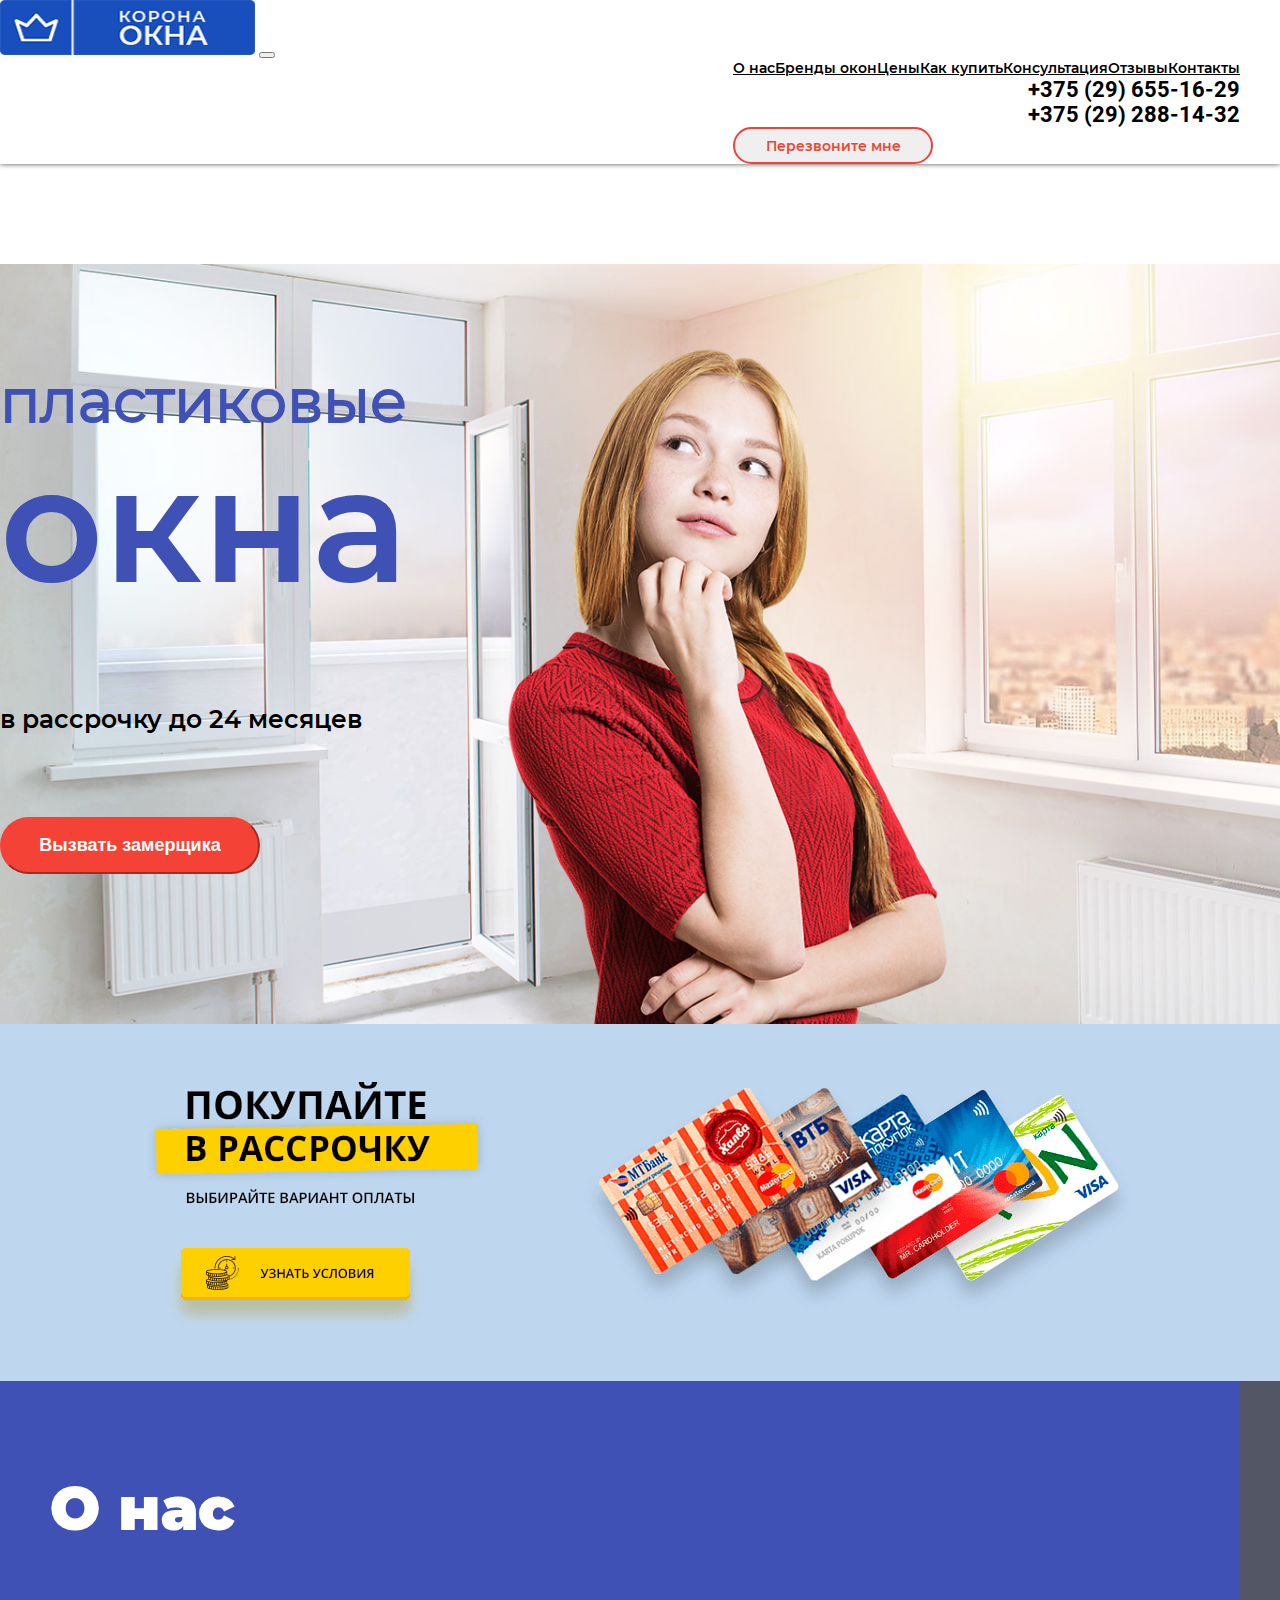
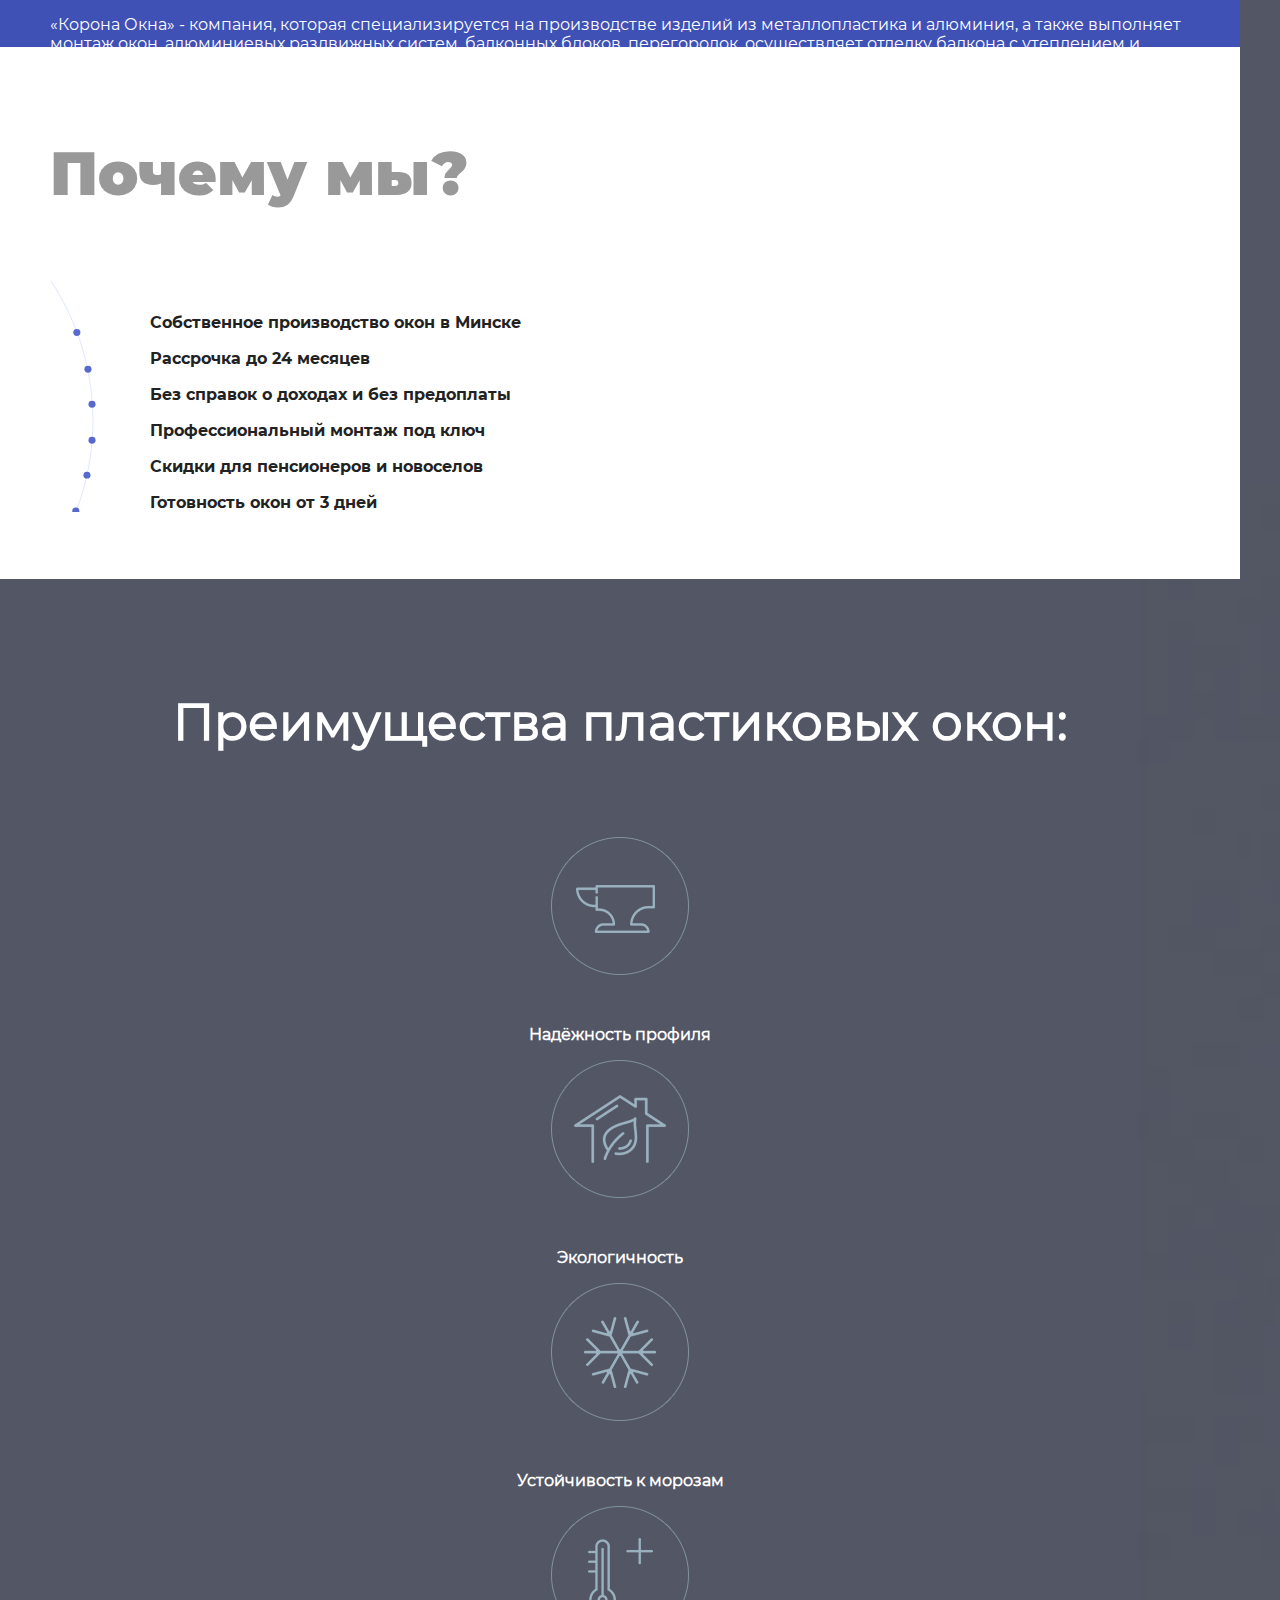
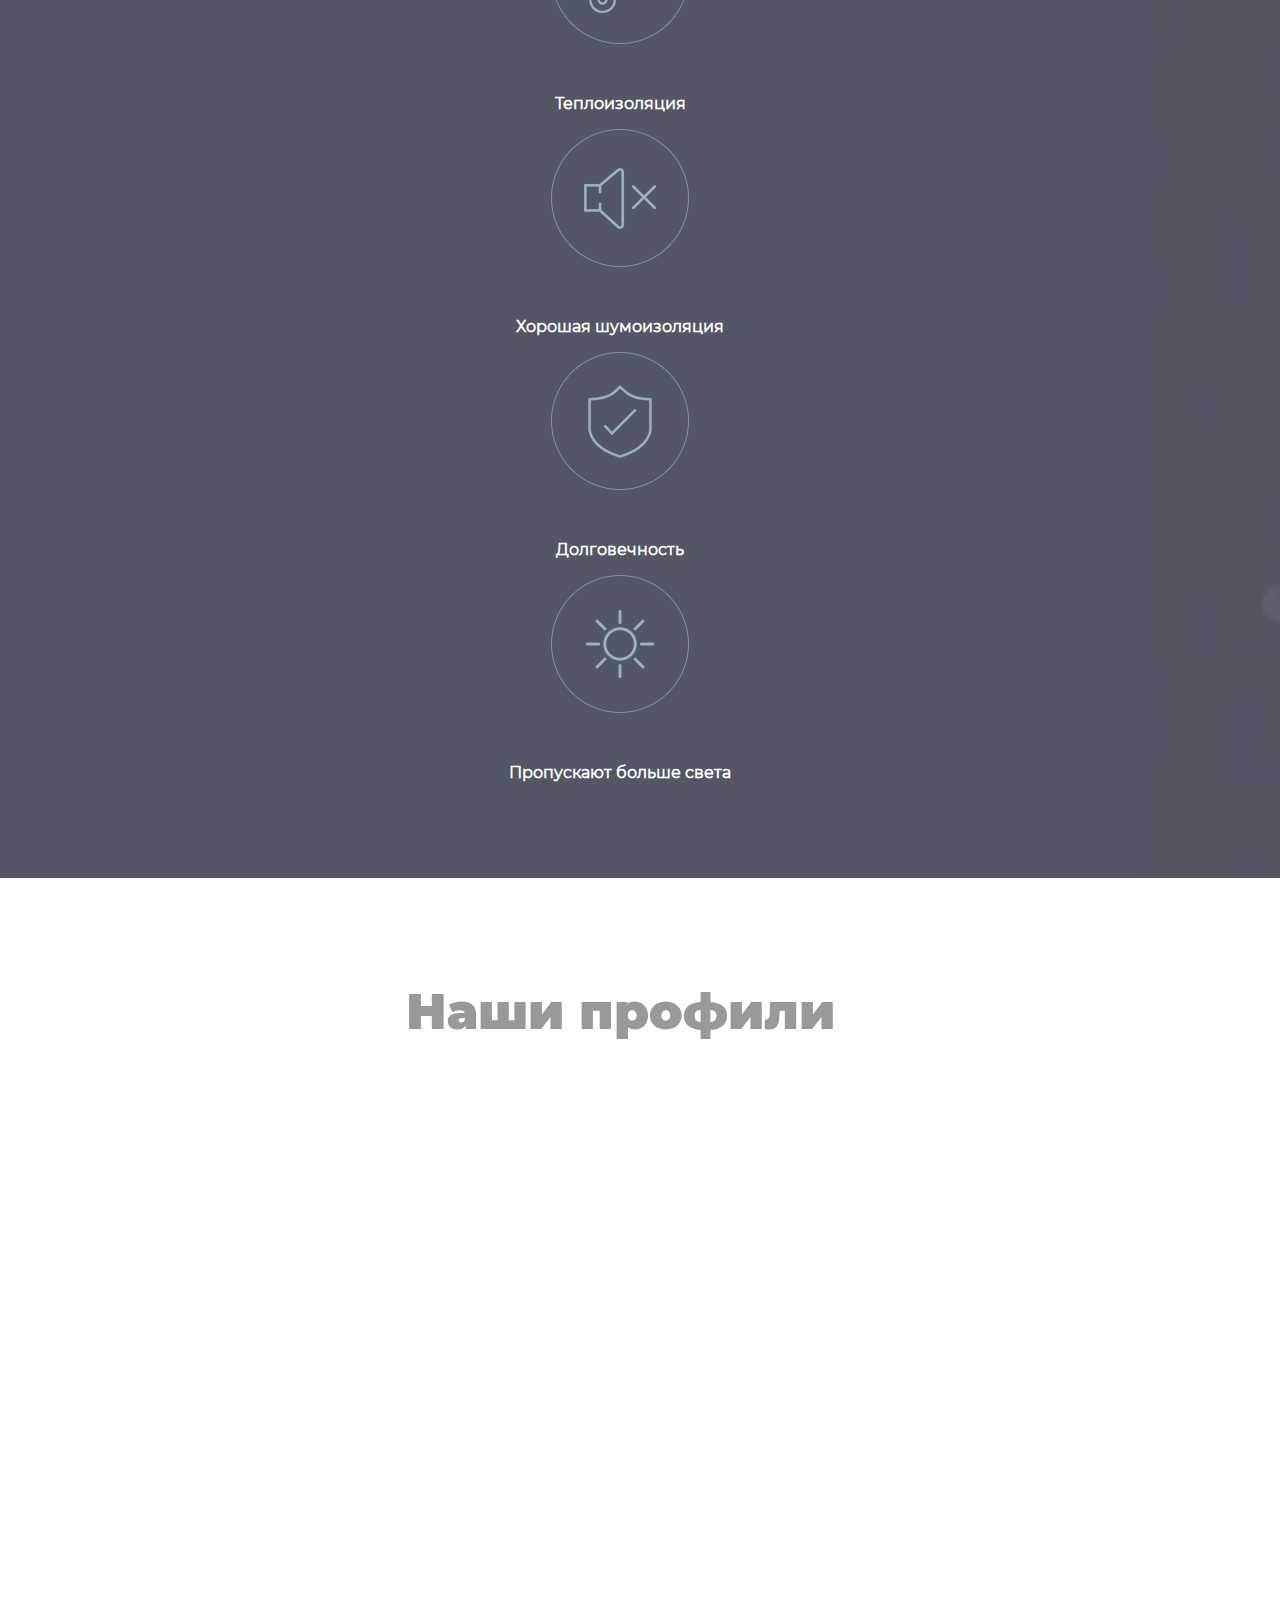
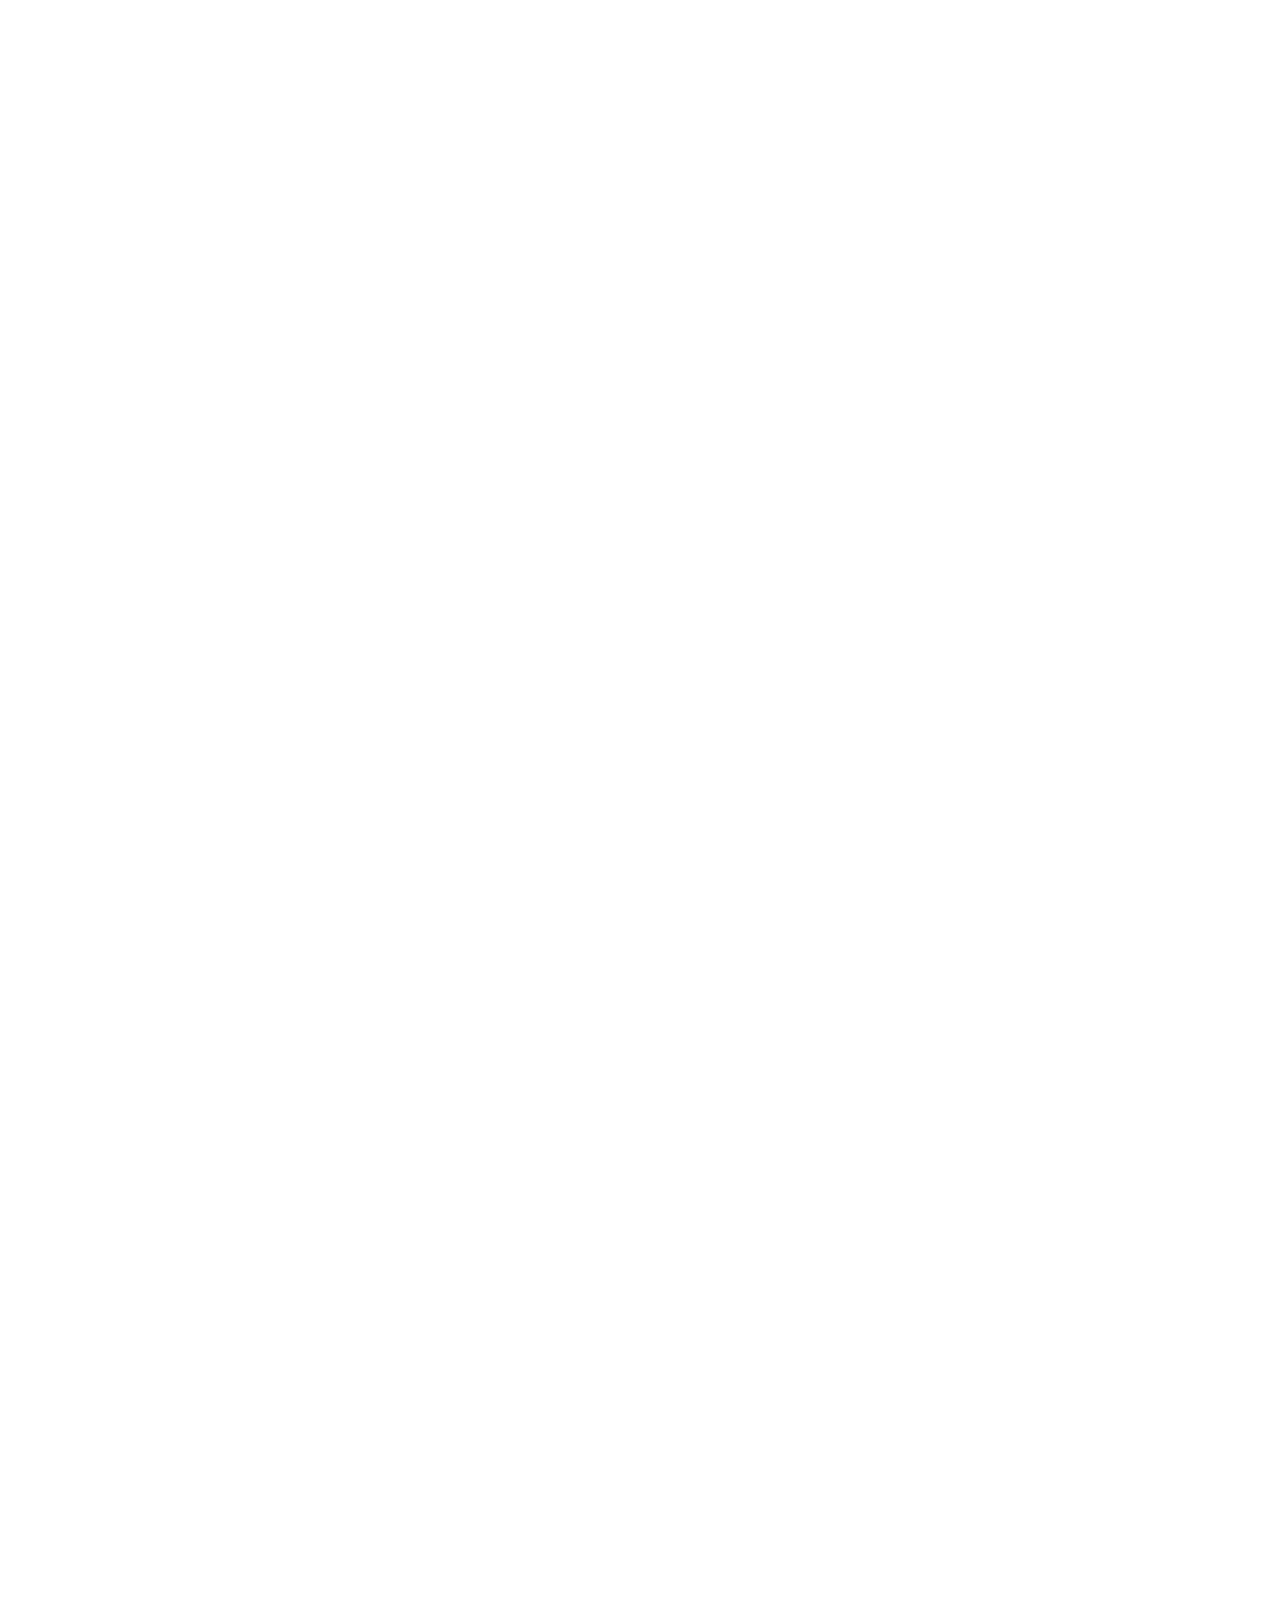
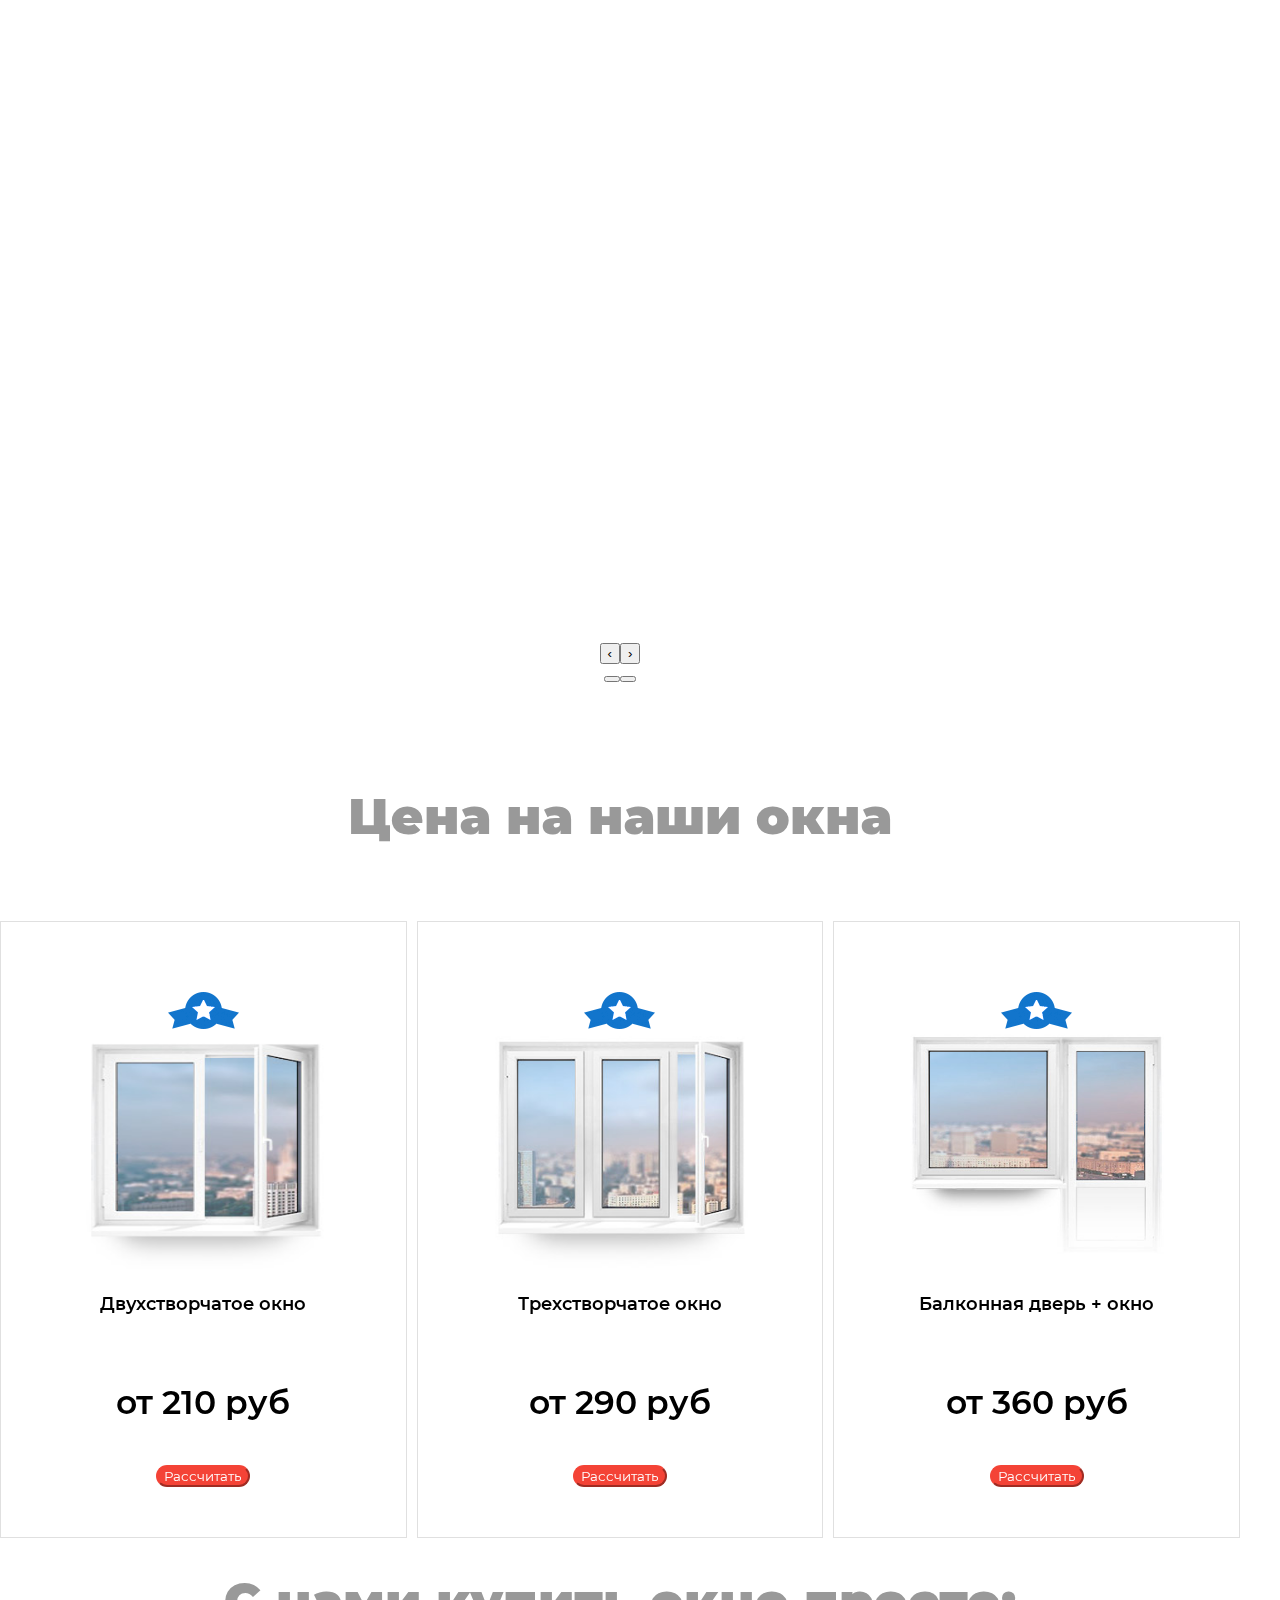
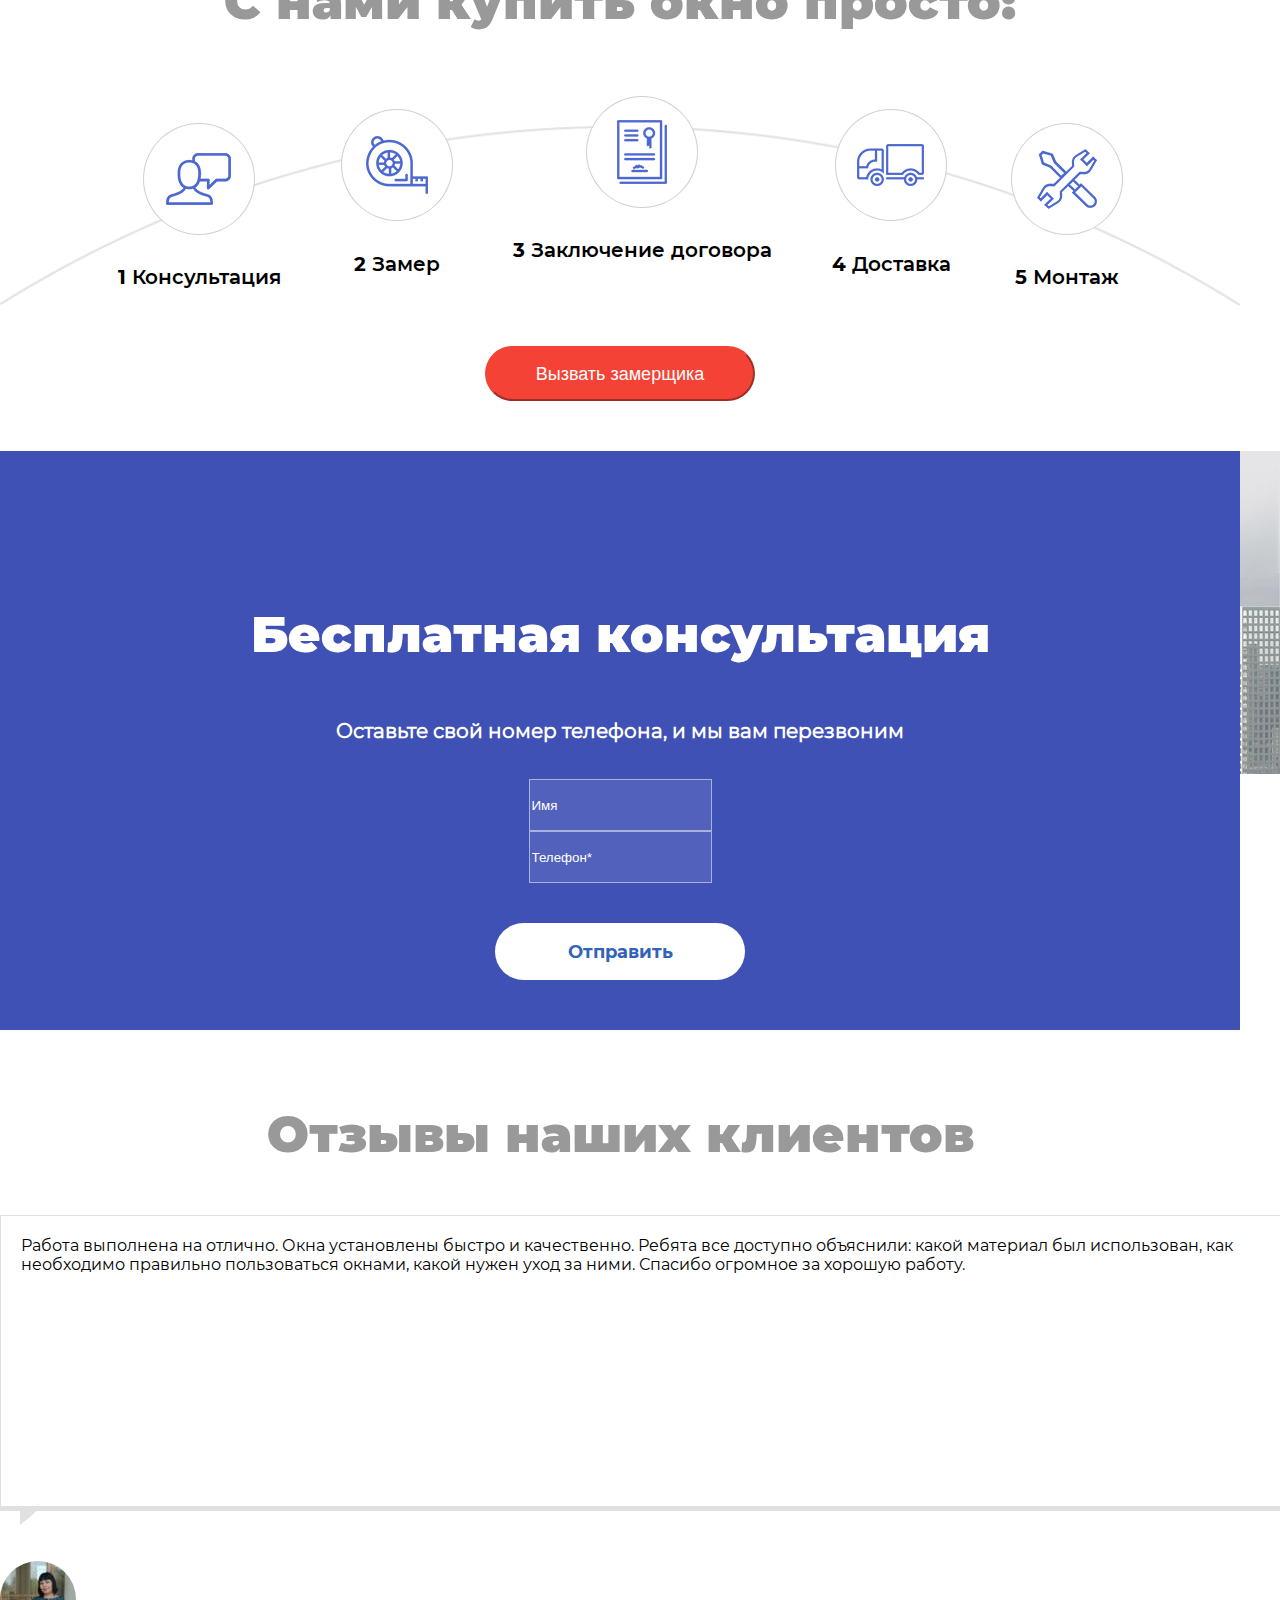
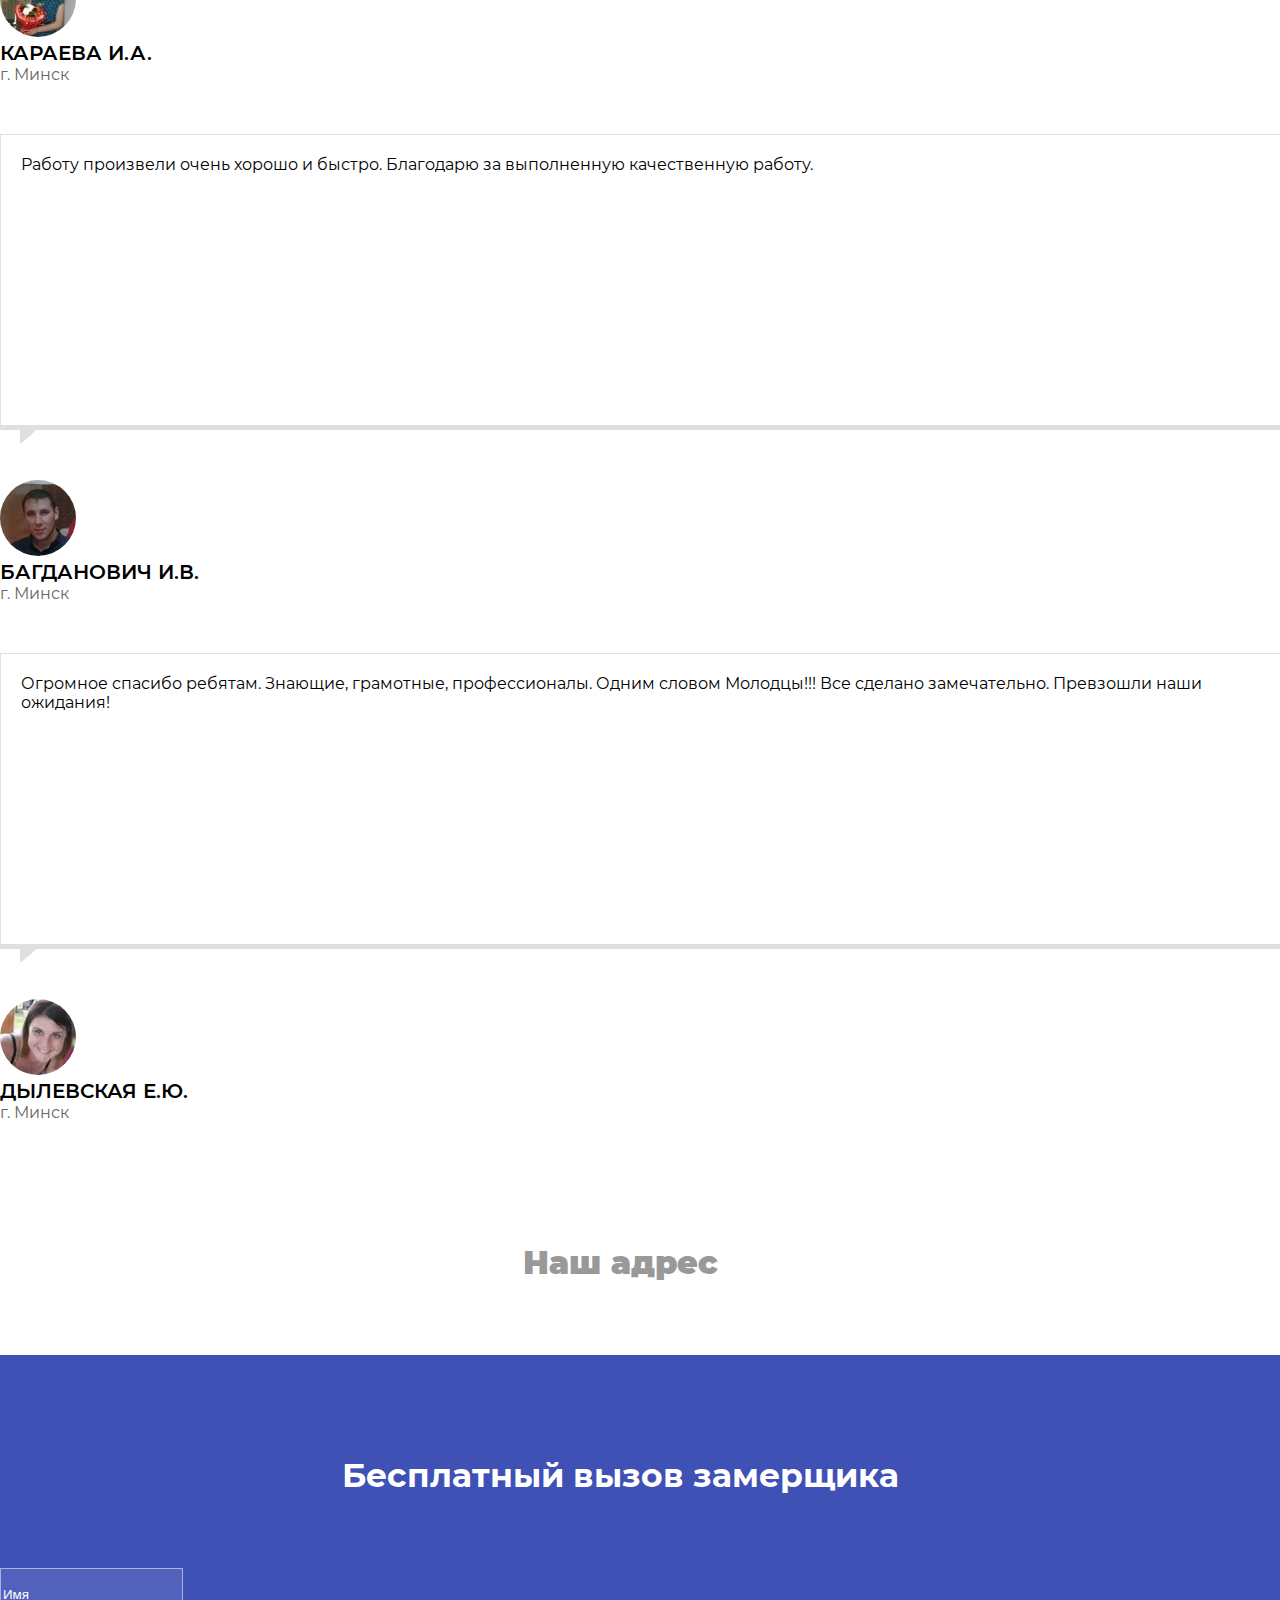
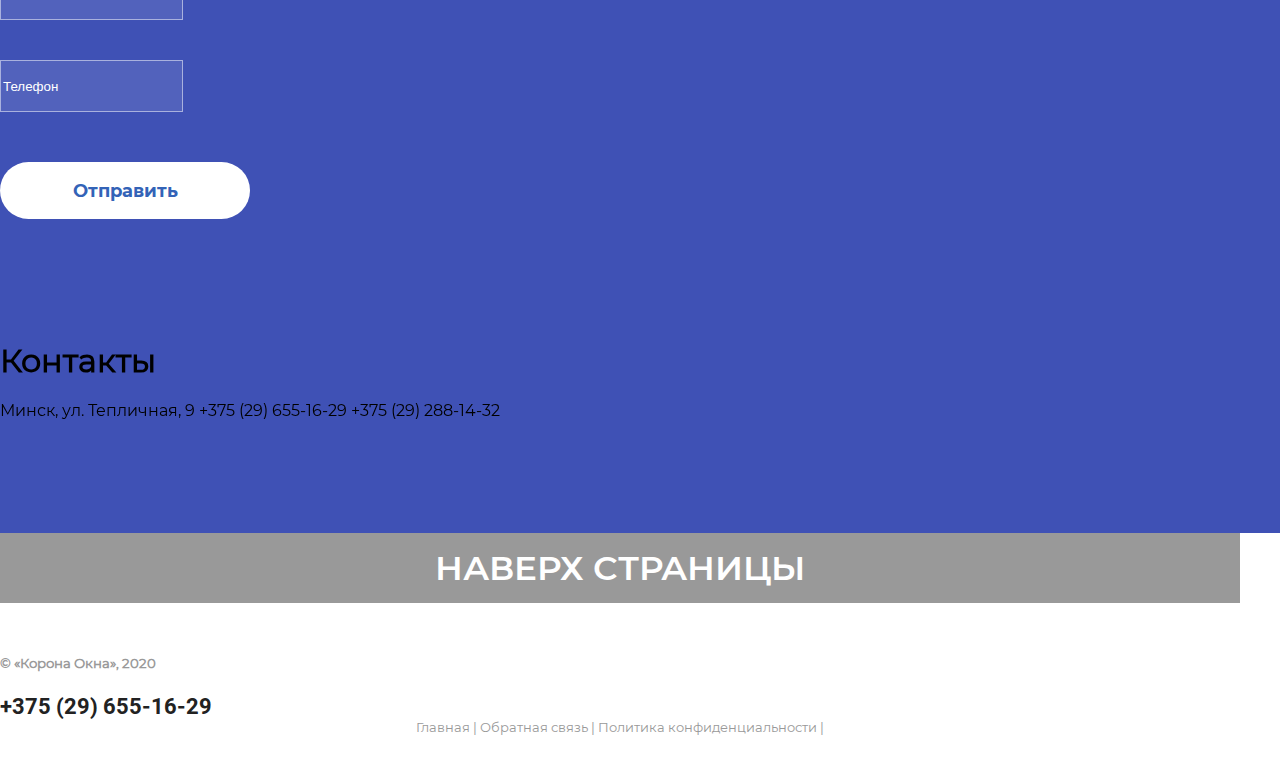
==== commit bd408160: "carousel test" ====
--- a/index.html
+++ b/index.html
@@ -178,7 +178,7 @@
         <div class="container">
             <a name="profiles">
                 <h1>Наши профили</h1>
-                <div class="row profiles__logos owl-carousel">
+                <div class="row profiles__logos owl-carousel-2">
                     <div class="col-md"><img class="img-fluid" src="img/icons/profiles/preview-logo-brusbox.png">
                         <h4>Brusbox, РФ</h4>
                     </div>
@@ -376,7 +376,7 @@
                     var top = Math.max(document.body.scrollTop, document.documentElement.scrollTop);
                     if (top > 0) {
                         window.scrollBy(0, ((top + 100) / -10));
-                        t = setTimeout('up()', 20);
+                        t = setTimeout('up()', 15);
                     } else clearTimeout(t);
                     return false;
                 } 
@@ -413,7 +413,7 @@
     <script src="/OwlCarousel2-2.3.4/docs_src/assets/vendors/jquery.min.js"></script>
     <script src="/OwlCarousel2-2.3.4/dist/owl.carousel.min.js"></script>
     <script>
-        $('.owl-carousel').owlCarousel({
+        $('.owl-carousel-2').owlCarousel({
             autoplay: true,
             loop: true,
             margin: 5,
@@ -433,9 +433,9 @@
                 }
             }
         });
-        $('owl-carousel').toggle();
-
-        $('.owl-carousel-2').owlCarousel({
+        $('owl-carousel-2').toggle();
+
+        $('.owl-carousel').owlCarousel({
             autoplay: true,
             loop: true,
             margin: 10,
@@ -455,7 +455,7 @@
                 }
             }
         });
-        $('owl-carousel-2').toggle();
+        $('owl-carousel').toggle();
     </script>
 </body>
 
--- a/css/mainstyle.css
+++ b/css/mainstyle.css
@@ -59,19 +59,6 @@
 
 .address {
   background: #3F51B5;
-}
-
-.owl-prev {
-  width: 40px;
-  height: 40px;
-  background: url(./../img/icons/carousel/chevron-left.svg);
-}
-
-.owl-next {
-  width: 40px;
-  height: 40px;
-  background: url(./../img/icons/carousel/chevron-right.svg);
-  background-size: 100%;
 }
 
 @media screen and (max-width: 769px) {
@@ -473,6 +460,7 @@
   .advantages {
     font-family: Montserrat;
     padding-bottom: 80px;
+    text-align: center;
   }
   .advantages .col-md {
     display: -webkit-box;
@@ -484,18 +472,21 @@
             flex-direction: row;
     -webkit-box-pack: start;
         -ms-flex-pack: start;
-            justify-content: start;
+            justify-content: flex-start;
+    -webkit-box-align: center;
+        -ms-flex-align: center;
+            align-items: center;
   }
   .advantages .col-md img {
-    width: 80px;
-    height: 100px;
     display: -webkit-inline-box;
     display: -ms-inline-flexbox;
     display: inline-flex;
+    width: 80px;
+    height: 100px;
     padding-bottom: 30px;
   }
   .advantages .col-md h3 {
-    padding-left: 20px;
+    margin-left: 20px;
     -webkit-box-align: center;
         -ms-flex-align: center;
             align-items: center;
@@ -505,6 +496,12 @@
     font-size: 16px;
     color: #fff;
     font-weight: 600;
+  }
+}
+
+@media screen and (max-width: 1024px) {
+  .advantages .col-md h3 {
+    font-size: 13px;
   }
 }
 
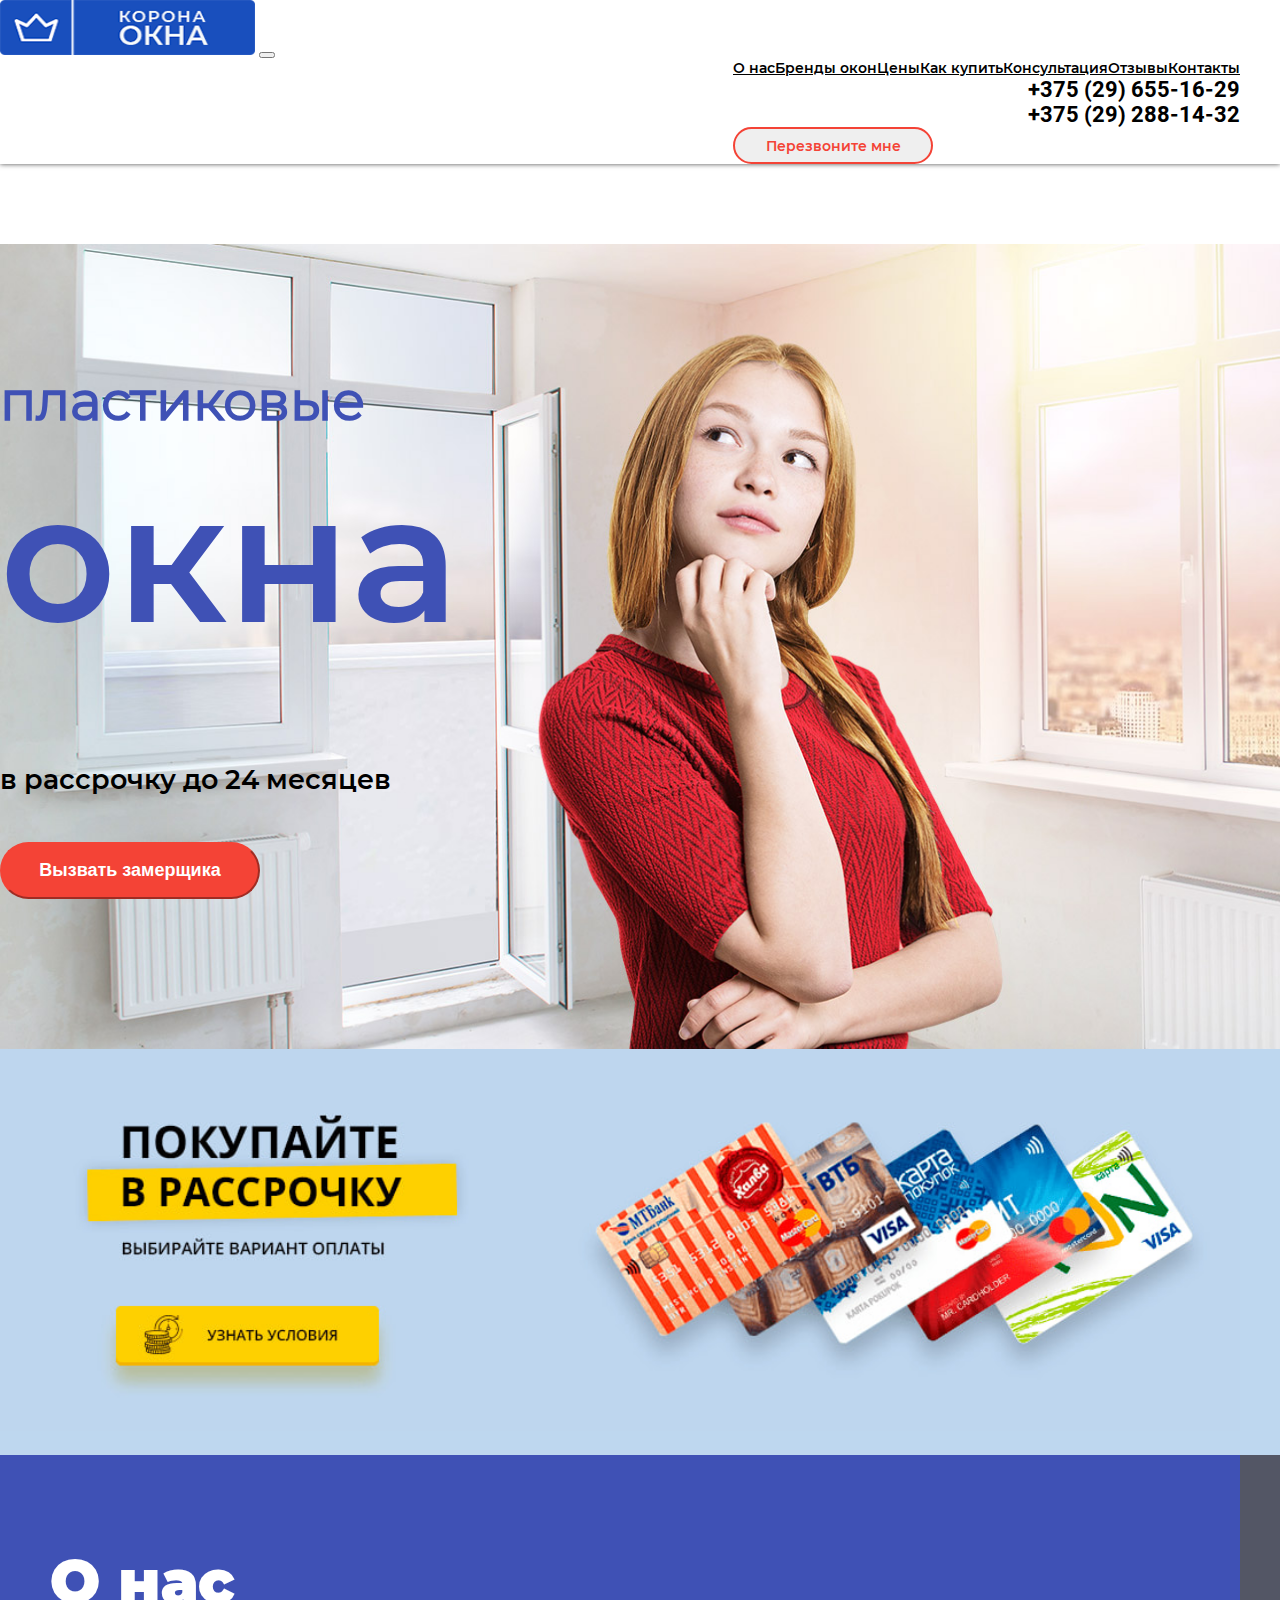
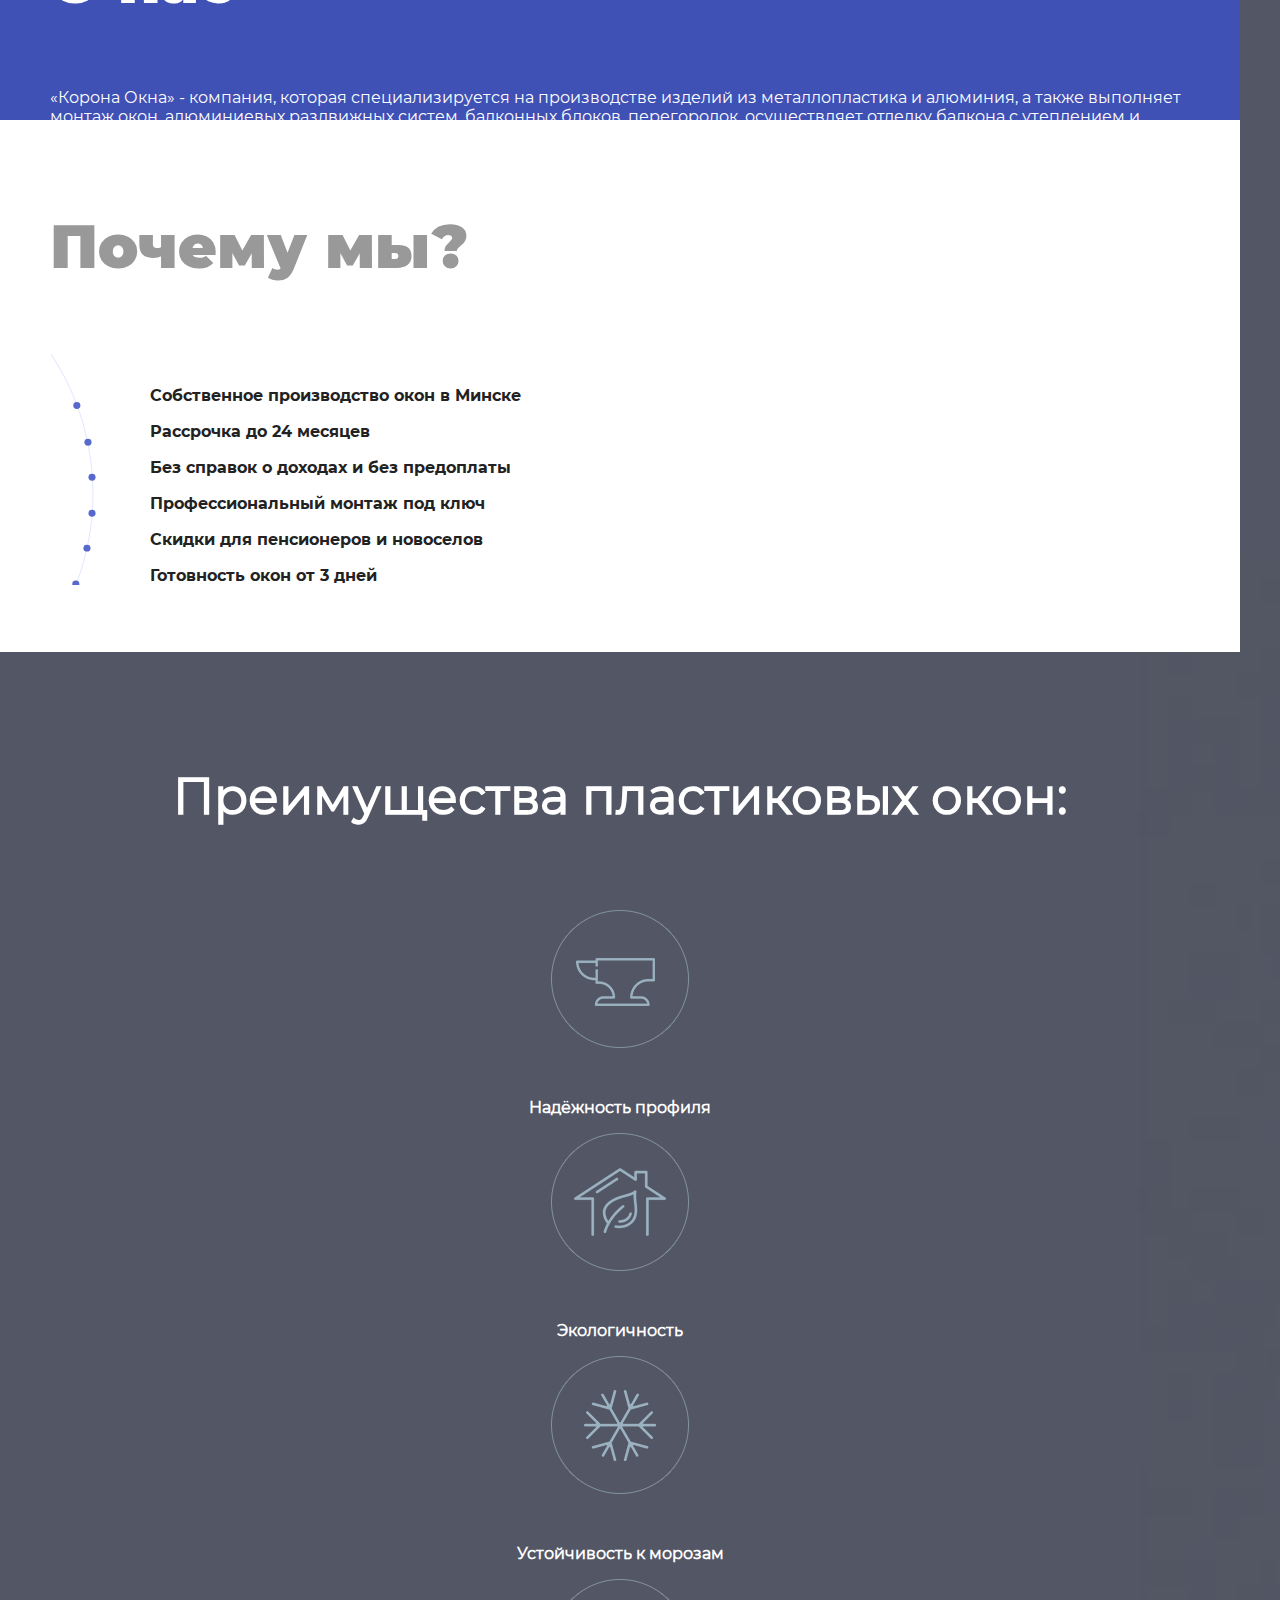
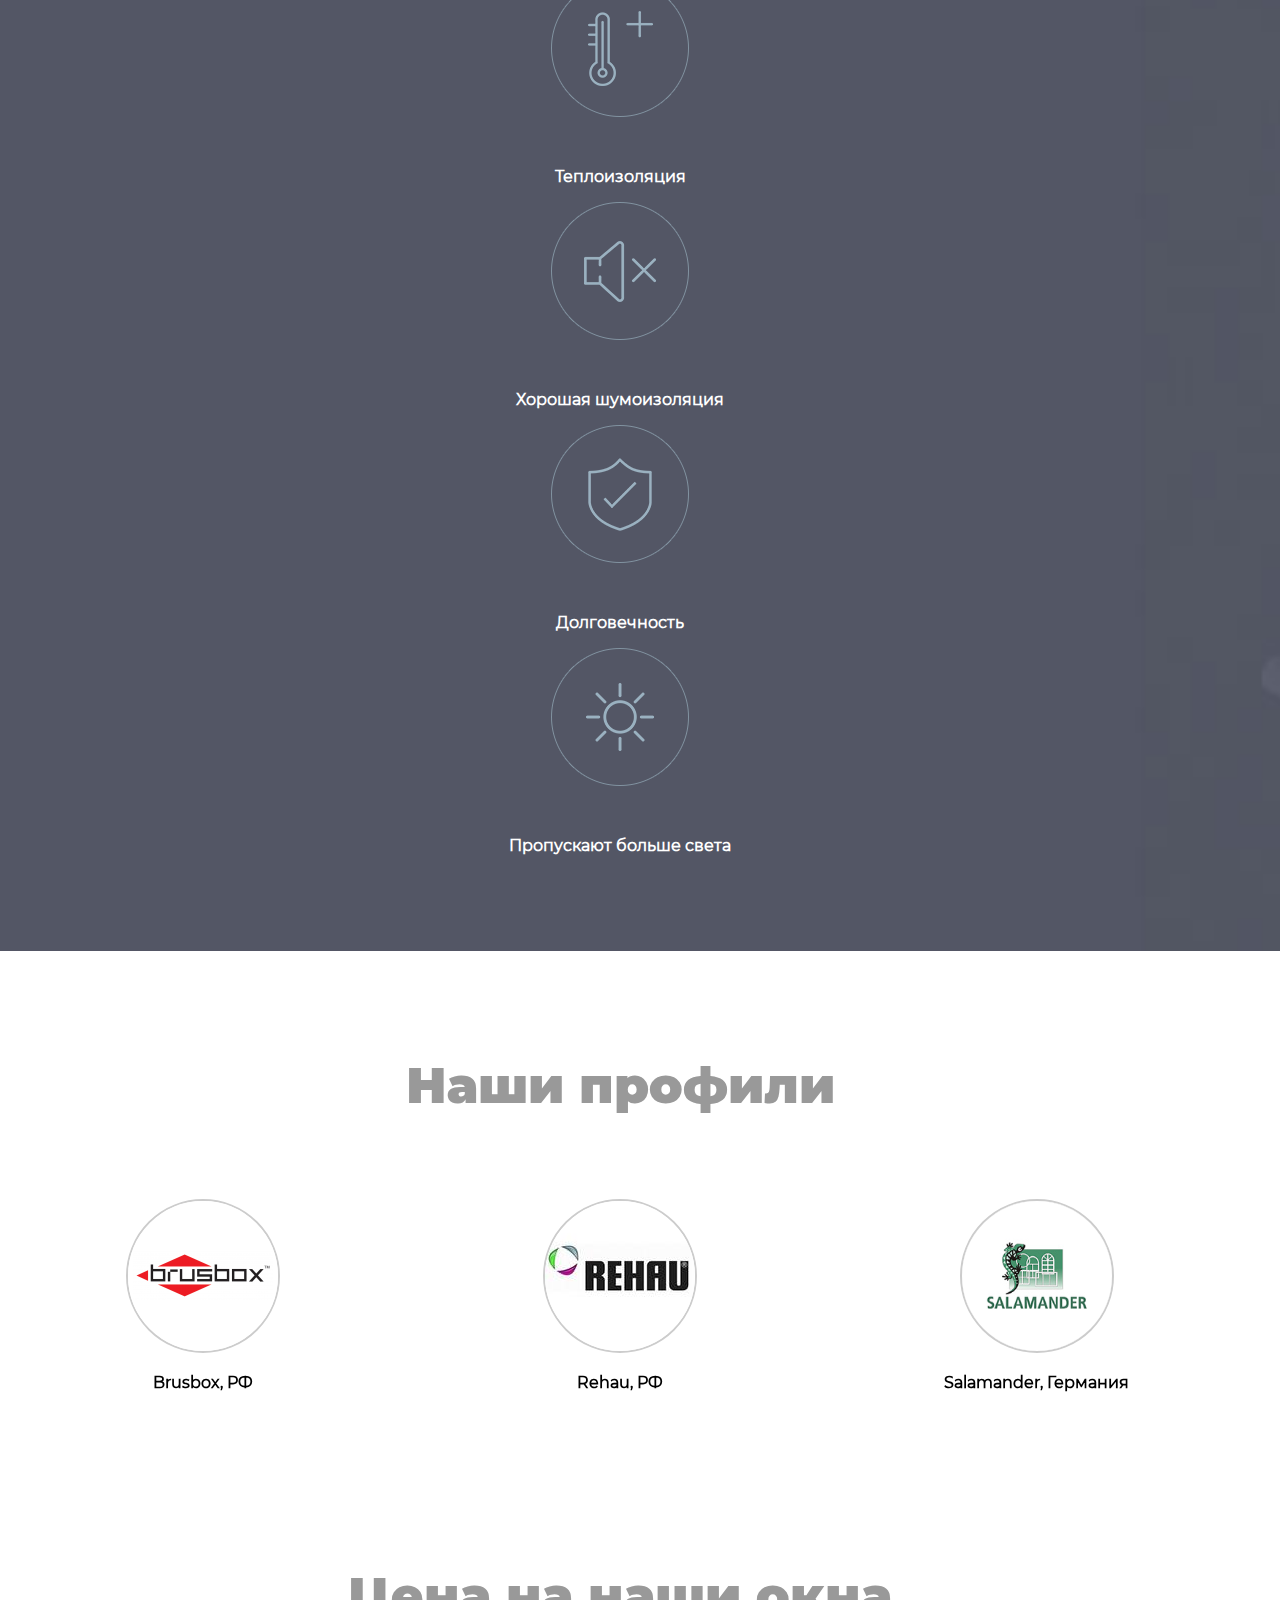
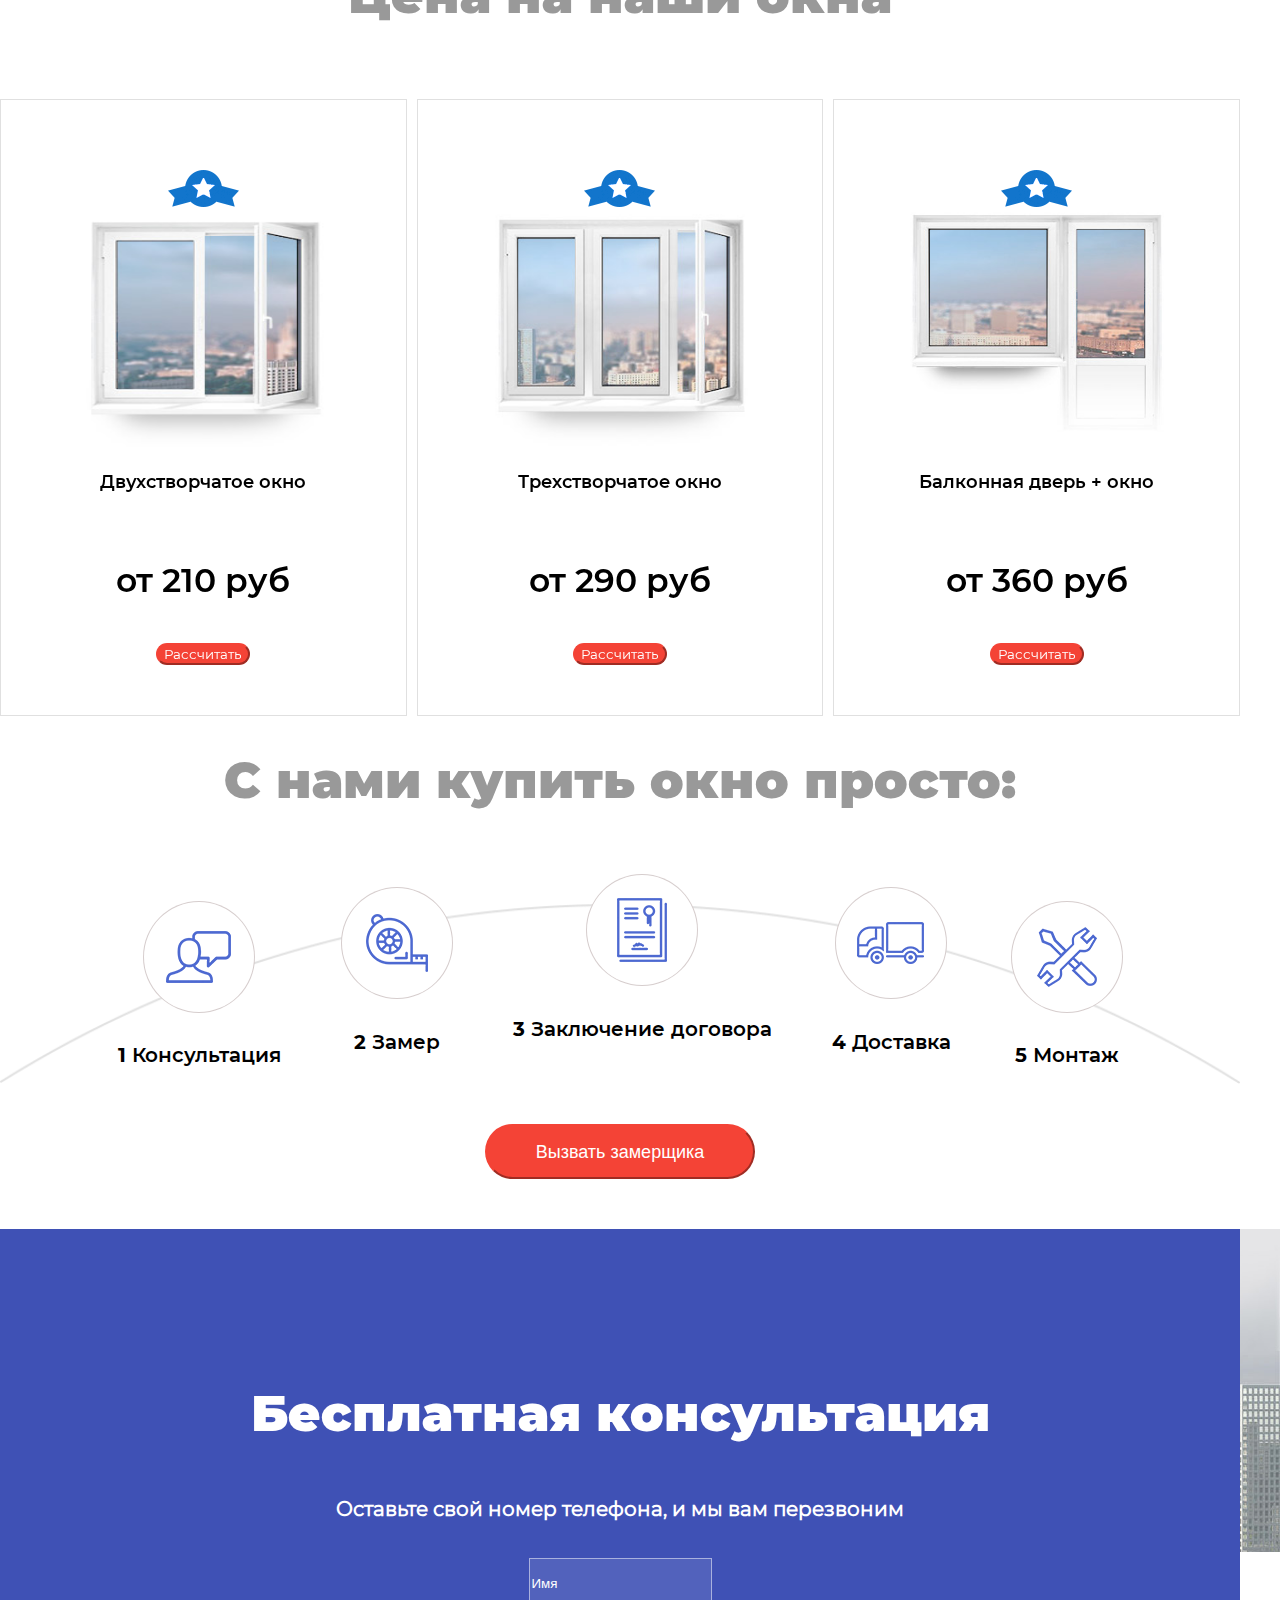
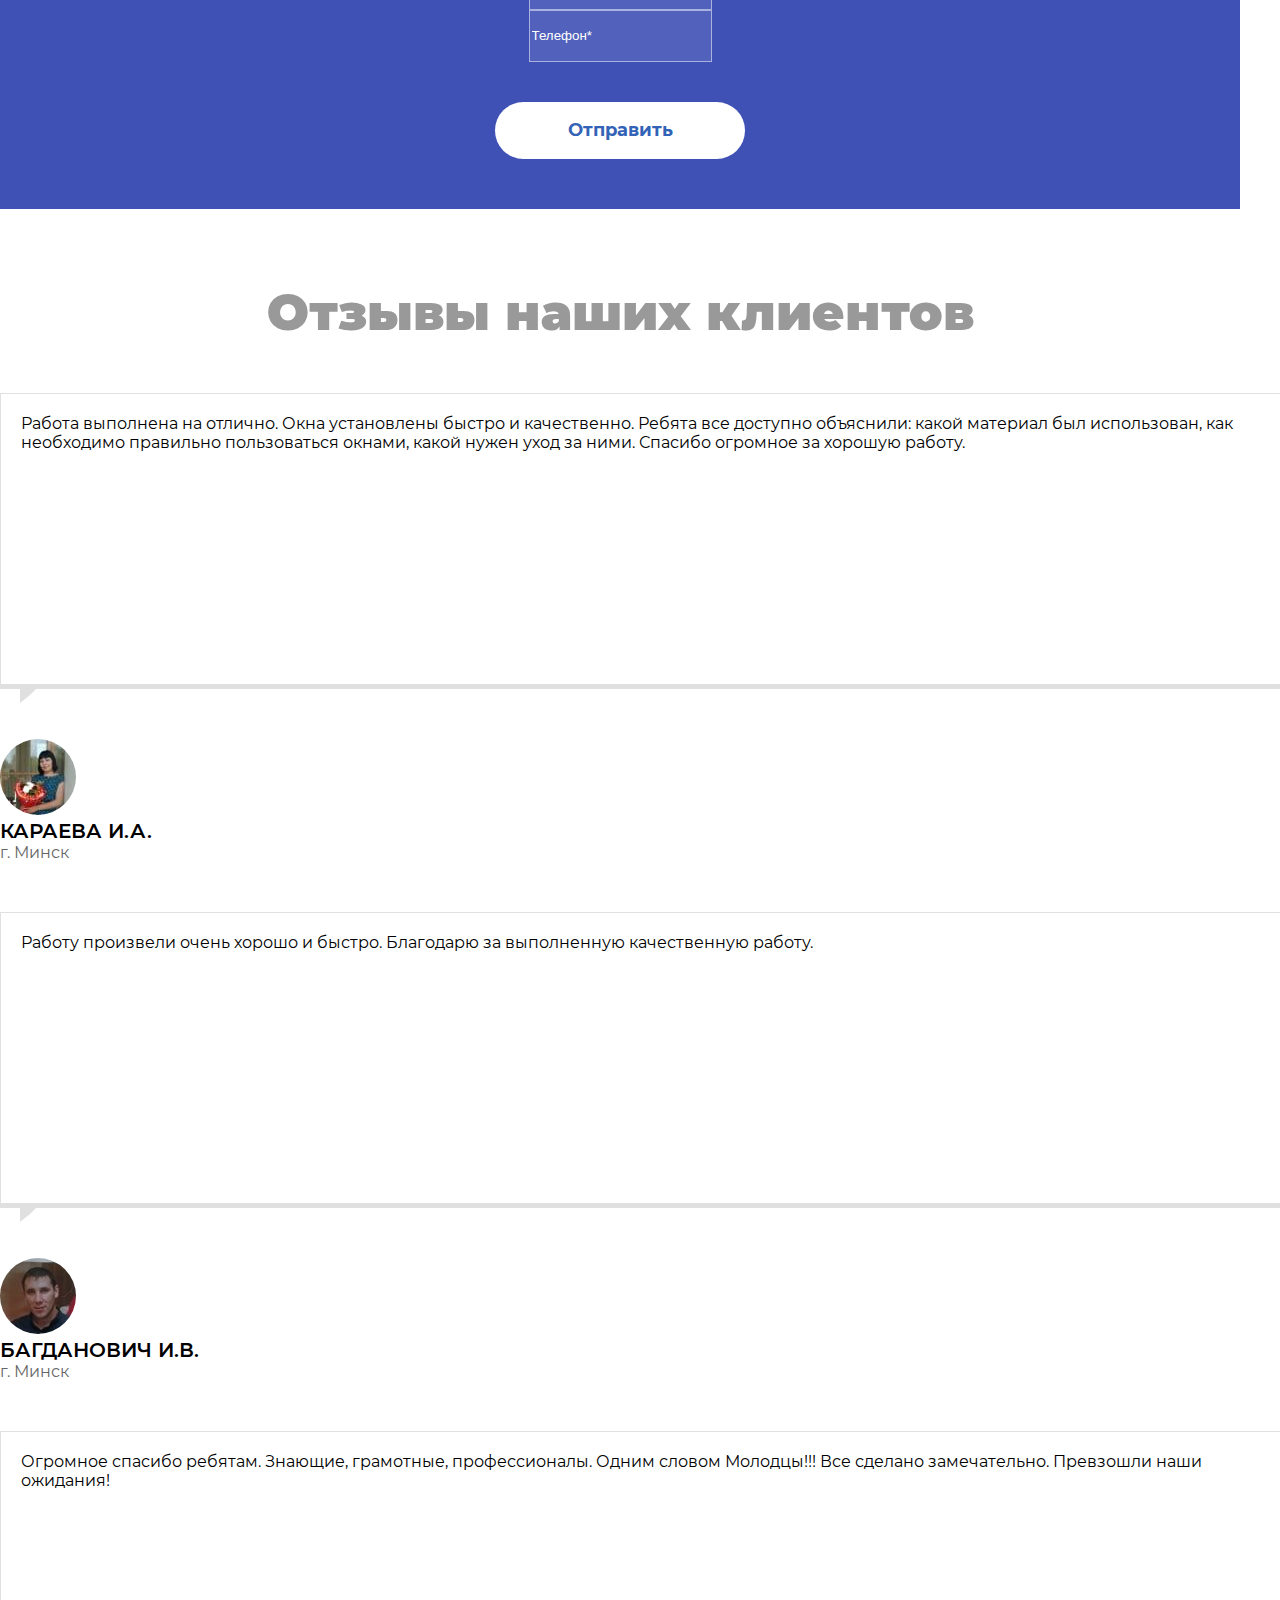
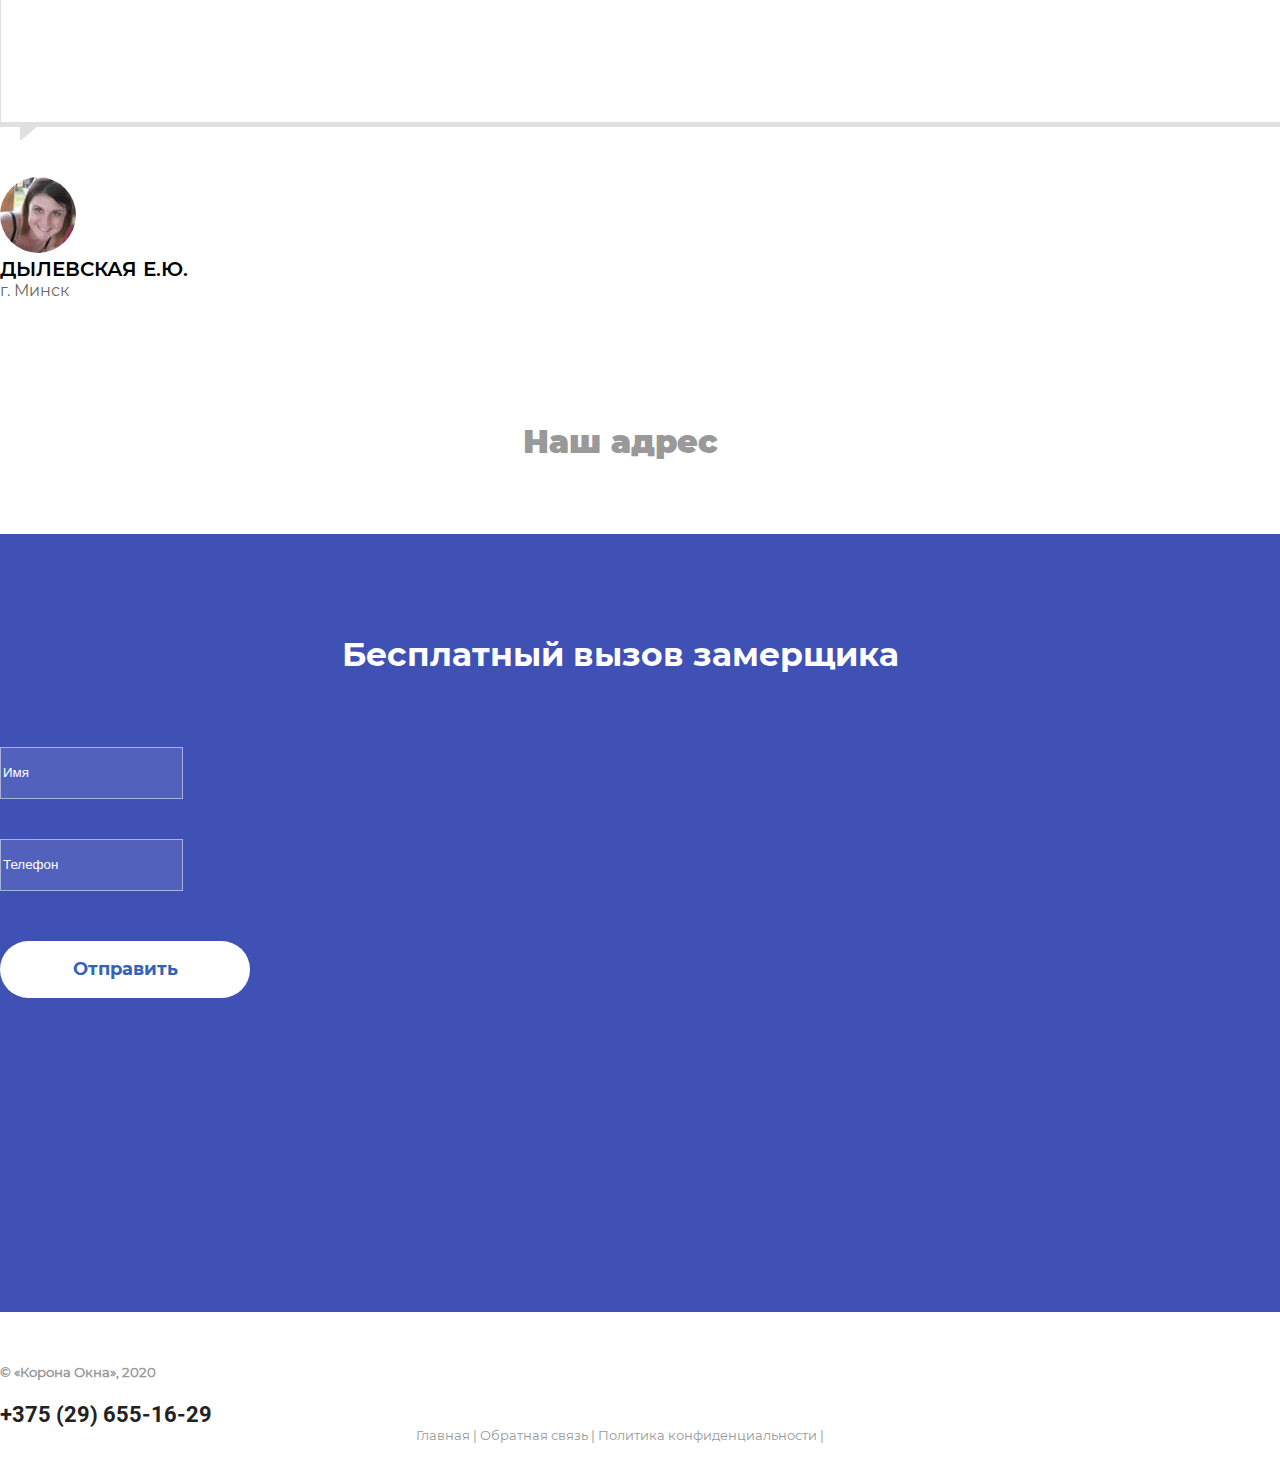
==== commit 842829aa: "Добавил кнопку"вверх страницы"" ====
--- a/index.html
+++ b/index.html
@@ -10,12 +10,16 @@
     <link rel="stylesheet" href="https://stackpath.bootstrapcdn.com/bootstrap/4.5.0/css/bootstrap.min.css"
         integrity="sha384-9aIt2nRpC12Uk9gS9baDl411NQApFmC26EwAOH8WgZl5MYYxFfc+NcPb1dKGj7Sk" crossorigin="anonymous">
     <link rel="stylesheet" href="css/mainstyle.css">
-    <link rel="stylesheet" href="/OwlCarousel2-2.3.4/dist/assets/owl.carousel.min.css">
-    <link rel="stylesheet" href="/OwlCarousel2-2.3.4/dist/assets/owl.theme.default.min.css">
+    <link rel="stylesheet" href="./OwlCarousel2-2.3.4/dist/assets/owl.carousel.min.css">
+    <link rel="stylesheet" href="./OwlCarousel2-2.3.4/dist/assets/owl.theme.default.min.css">
+    <link rel="stylesheet" href="https://maxcdn.bootstrapcdn.com/font-awesome/4.5.0/css/font-awesome.min.css">
+    <link href="https://fonts.googleapis.com/css?family=Merriweather:400,900,900i" rel="stylesheet">
     <title>Окна ПВХ пластиковые купить в Минске в рассрочку, цены</title>
 </head>
 
 <body>
+    <a id="button"></a>
+
     <header class="nav_bar fixed-top">
         <div class="container">
             <nav class="navbar navbar-expand-lg navbar-light">
@@ -114,7 +118,11 @@
     <section class="cards">
         <div class="container">
             <div class="row">
-                <div class="col-md-12"><img class="img-fluid" src="img/bg/cards.jpg"></div>
+                <div class="col-md-12">
+                    <picture>
+                        <img class="img-fluid" src="img/bg/cards.jpg">
+                    </picture>
+                </div>
             </div>
         </div>
     </section>
@@ -178,7 +186,7 @@
         <div class="container">
             <a name="profiles">
                 <h1>Наши профили</h1>
-                <div class="row profiles__logos owl-carousel-2">
+                <div class="row profiles__logos owl-carousel">
                     <div class="col-md"><img class="img-fluid" src="img/icons/profiles/preview-logo-brusbox.png">
                         <h4>Brusbox, РФ</h4>
                     </div>
@@ -352,35 +360,12 @@
                         </form>
                     </div>
                     <div class="col-md-8">
-                        <div class="address__map_info_block">
-                            <h1>Контакты</h1>
-                            <span>Минск, ул. Тепличная, 9</span>
-                            <span>+375 (29) 655-16-29</span>
-                            <span>+375 (29) 288-14-32</span>
-                        </div>
                         <iframe
                             src="https://yandex.ru/map-widget/v1/?um=constructor%3A713cf26c51fda23c72c14a74e80ae25c9357d1759ecd831e3241382a3a9cece6&amp;source=constructor"
                             width="100%" height="100%" frameborder="0"></iframe>
                     </div>
                 </div>
             </a>
-        </div>
-    </section>
-    <section class="return_to_the_top">
-        <div class="container">
-            <div id="back-top">
-                <a href="#" onclick="return up()">НАВЕРХ СТРАНИЦЫ</a>
-            </div>
-            <script>
-                function up() {
-                    var top = Math.max(document.body.scrollTop, document.documentElement.scrollTop);
-                    if (top > 0) {
-                        window.scrollBy(0, ((top + 100) / -10));
-                        t = setTimeout('up()', 15);
-                    } else clearTimeout(t);
-                    return false;
-                } 
-            </script>
         </div>
     </section>
     <footer class="footer">
@@ -413,28 +398,6 @@
     <script src="/OwlCarousel2-2.3.4/docs_src/assets/vendors/jquery.min.js"></script>
     <script src="/OwlCarousel2-2.3.4/dist/owl.carousel.min.js"></script>
     <script>
-        $('.owl-carousel-2').owlCarousel({
-            autoplay: true,
-            loop: true,
-            margin: 5,
-            responsiveClass: true,
-            responsive: {
-                0: {
-                    items: 1,
-                    nav: true
-                },
-                600: {
-                    items: 3,
-                    nav: true
-                },
-                1000: {
-                    items: 3,
-                    nav: false
-                }
-            }
-        });
-        $('owl-carousel-2').toggle();
-
         $('.owl-carousel').owlCarousel({
             autoplay: true,
             loop: true,
@@ -443,11 +406,11 @@
             responsive: {
                 0: {
                     items: 1,
-                    nav: true
+                    nav: false
                 },
                 600: {
                     items: 3,
-                    nav: true
+                    nav: false
                 },
                 1000: {
                     items: 3,
@@ -457,6 +420,24 @@
         });
         $('owl-carousel').toggle();
     </script>
+    <script>
+        var btn = $('#button');
+
+        $(window).scroll(function () {
+            if ($(window).scrollTop() > 300) {
+                btn.addClass('show');
+            } else {
+                btn.removeClass('show');
+            }
+        });
+
+        btn.on('click', function (e) {
+            e.preventDefault();
+            $('html, body').animate({ scrollTop: 0 }, '300');
+        });
+
+
+    </script>
 </body>
 
 </html>--- a/css/mainstyle.css
+++ b/css/mainstyle.css
@@ -22,9 +22,8 @@
 }
 
 .header {
-  margin-top: 100px;
+  margin-top: 80px;
   max-height: 700px;
-  height: 100%;
   padding-bottom: 0;
   background: url(./../img/bg/headerbg.jpg);
   background-size: cover;
@@ -216,28 +215,28 @@
 }
 
 .header h3 {
-  padding-top: 100px;
-  font-size: 60px;
+  padding-top: 10%;
+  font-size: 6vh;
   color: #3F51B5;
 }
 
 .header h1 {
   font-family: Montserrat-SemiBold;
-  font-size: 160px;
+  font-size: 20vh;
   font-weight: 700;
-  margin-top: -70px;
+  margin-top: -40px;
   color: #3F51B5;
 }
 
 .header h4 {
   font-family: Montserrat-SemiBold;
   margin-top: -25px;
-  font-size: 25px;
+  font-size: 3vh;
   font-weight: bold;
 }
 
 .header button {
-  margin-top: 50px;
+  margin-top: 10px;
   width: 260px;
   height: 57px;
   border-radius: 100px;
@@ -261,86 +260,55 @@
           box-shadow: 0 0 25px #a94444b6;
 }
 
-@media screen and (max-width: 1100px) {
+@media screen and (max-width: 900px) {
+  .header h1 {
+    font-size: 11vh;
+  }
+}
+
+@media screen and (max-width: 480px) {
   .header {
     font-family: Montserrat;
+    padding-bottom: 150px;
   }
   .header h3 {
     padding-top: 10%;
-    font-size: 45px;
-    font-weight: 400;
+    font-size: 4vh;
     color: #3F51B5;
   }
   .header h1 {
-    font-size: 100px;
-    font-weight: 900;
-    margin-top: -30px;
+    font-family: Montserrat-SemiBold;
+    font-size: 13vh;
+    font-weight: 700;
+    margin-top: -40px;
     color: #3F51B5;
   }
   .header h4 {
-    font-size: 20px;
+    font-family: Montserrat-SemiBold;
+    margin-top: -25px;
+    font-size: 2vh;
     font-weight: bold;
   }
   .header button {
-    width: 240px;
-    height: 50px;
+    margin-top: 10px;
+    width: 260px;
+    height: 57px;
     border-radius: 100px;
     color: #ffffff;
     background-color: #F44336;
     border-color: #F44336;
-    font-size: 16px;
+    font-size: 18px;
     font-weight: 600;
-  }
-}
-
-@media screen and (max-width: 1105px) {
-  .header {
-    font-family: Montserrat;
-  }
-  .header h3 {
-    padding-top: 100px;
-    font-size: 40px;
-    font-weight: 400;
-    color: #3F51B5;
-    padding-bottom: 0px;
-  }
-  .header h1 {
-    font-size: 90px;
-    font-weight: 900;
-    margin-top: 0px;
-    color: #3F51B5;
-  }
-  .header h4 {
-    font-size: 20px;
-    font-weight: bold;
-  }
-}
-
-@media screen and (max-width: 847px) {
-  .header {
-    font-family: Montserrat;
-  }
-  .header h3 {
-    padding-top: 100px;
-    font-size: 32px;
-    font-weight: 400;
-    color: #3F51B5;
-    padding-bottom: 0px;
-  }
-  .header h1 {
-    font-size: 60px;
-    font-weight: 900;
-    margin-top: 0px;
-    color: #3F51B5;
-  }
-  .header h4 {
-    font-size: 16px;
-    font-weight: bold;
   }
 }
 
 .cards {
   text-align: center;
+}
+
+.cards img {
+  width: 100%;
+  height: 100%;
 }
 
 .aboutus__left_section {
@@ -1223,12 +1191,7 @@
 }
 
 .address {
-  position: relative;
   padding-bottom: 30px;
-}
-
-.address__map_info_block {
-  position: fixed;
 }
 
 .address input {
@@ -1310,36 +1273,45 @@
   color: #fff;
 }
 
-#back-top {
+#button {
+  display: inline-block;
+  background-color: #F44336;
+  width: 50px;
+  height: 50px;
+  text-align: center;
+  border-radius: 4px;
+  position: fixed;
+  bottom: 30px;
+  right: 30px;
+  -webkit-transition: background-color .3s;
+  transition: background-color .3s;
+  opacity: 0;
+  visibility: hidden;
+  z-index: 1000;
+}
+
+#button::after {
+  content: "\f077";
+  font-family: FontAwesome;
+  font-weight: normal;
+  font-style: normal;
+  font-size: 2em;
+  line-height: 50px;
+  color: #fff;
+}
+
+#button:hover {
   cursor: pointer;
-  display: -webkit-box;
-  display: -ms-flexbox;
-  display: flex;
-  -webkit-box-align: center;
-      -ms-flex-align: center;
-          align-items: center;
-  -webkit-box-pack: center;
-      -ms-flex-pack: center;
-          justify-content: center;
-  height: 70px;
-  background: #999999;
-}
-
-#back-top a {
-  font-family: Montserrat-SemiBold;
-  font-size: 34px;
-  text-decoration: none;
-  color: #fff;
-}
-
-#back-top:hover {
-  -webkit-transition: 0.3s;
-  transition: 0.3s;
-  background: #ffffff;
-}
-
-#back-top:hover a {
-  color: #999999;
+  border: 1px solid #fff;
+}
+
+#button:active {
+  border: 2px solid #F44336;
+}
+
+#button.show {
+  opacity: 1;
+  visibility: visible;
 }
 
 .footer {
